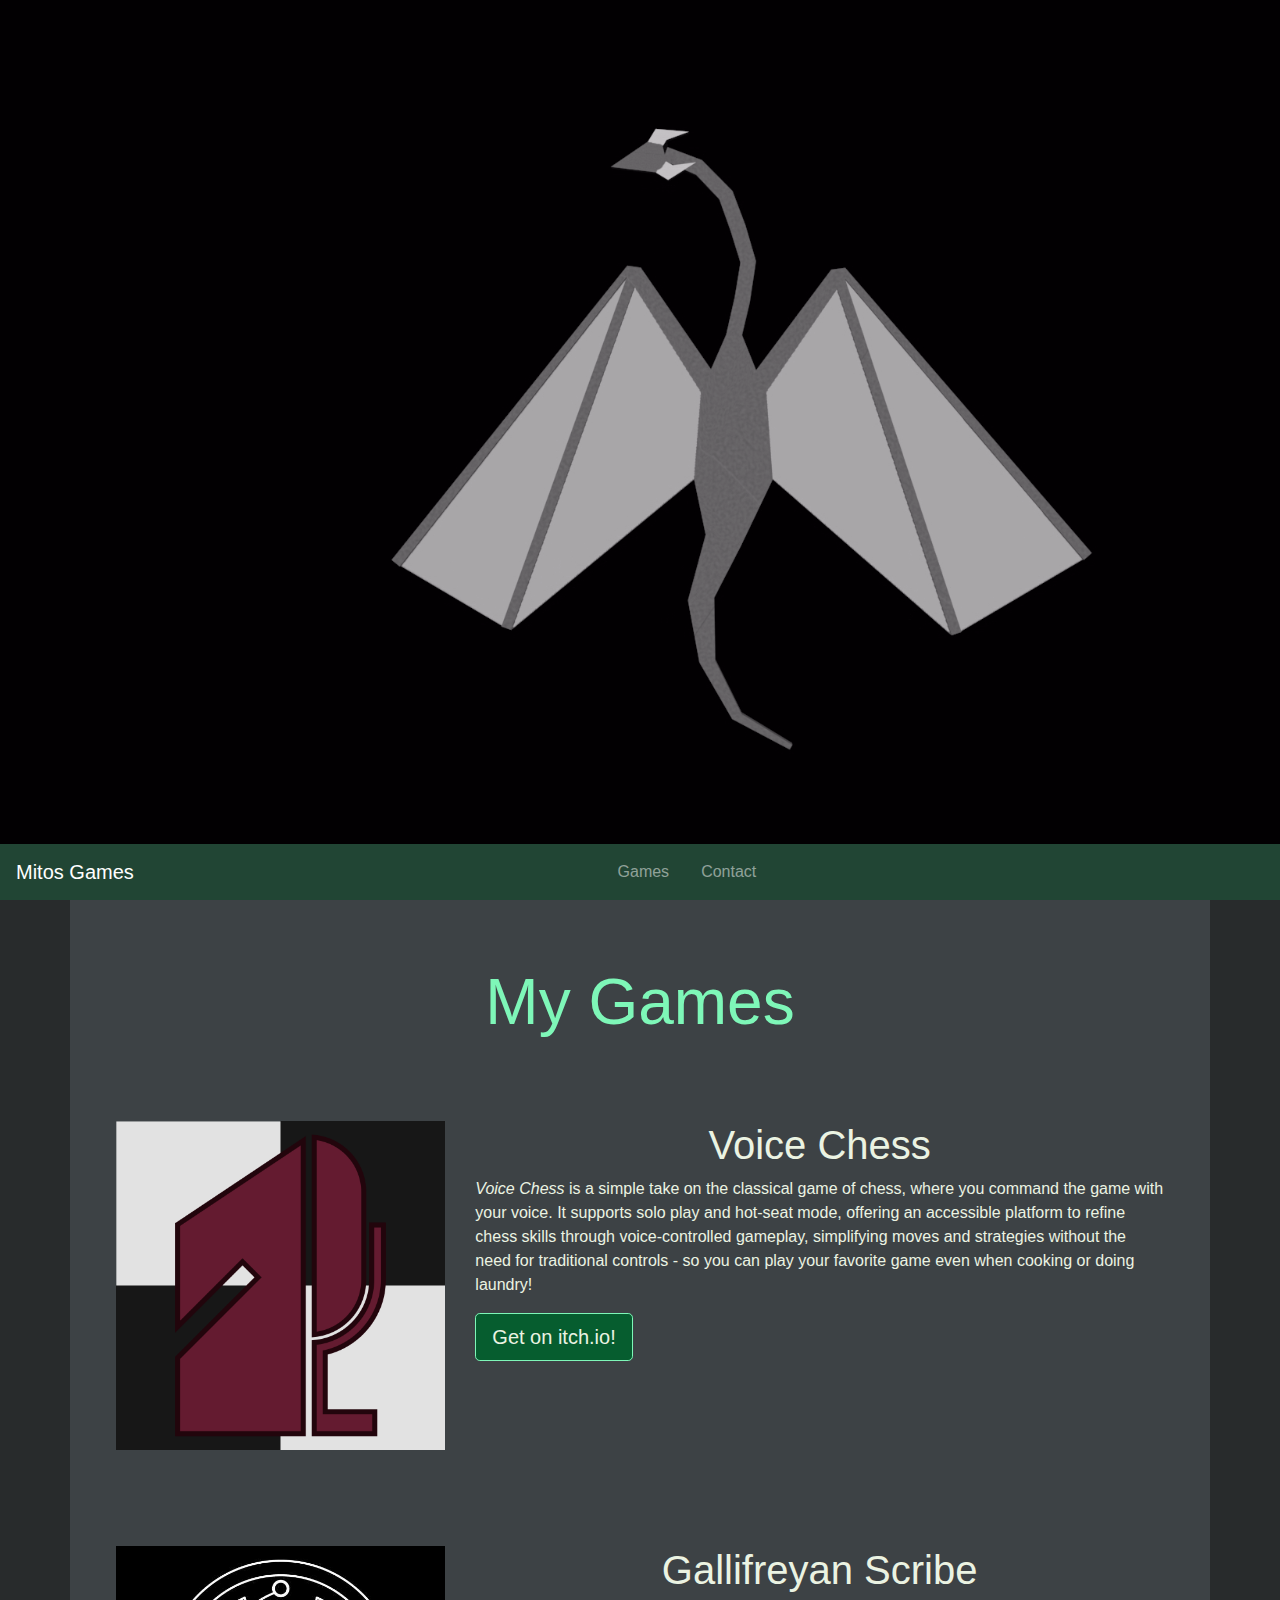
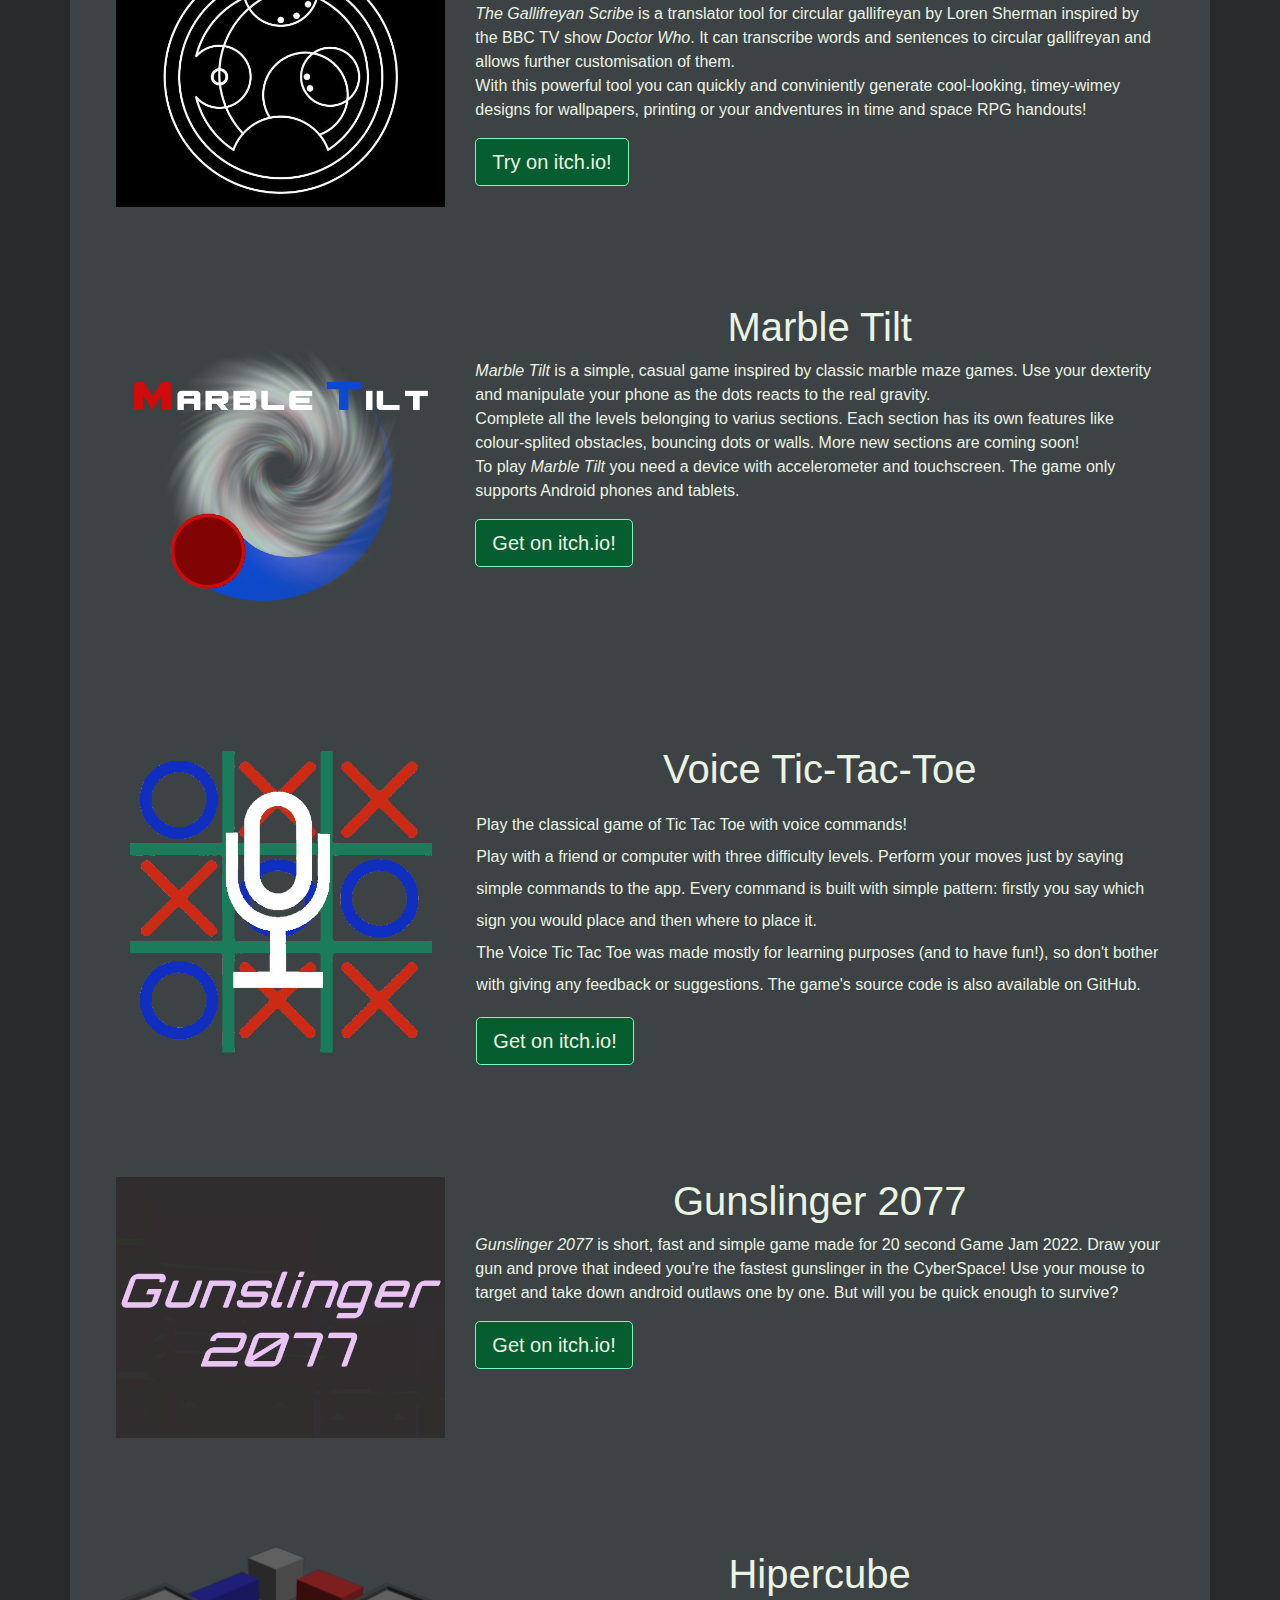
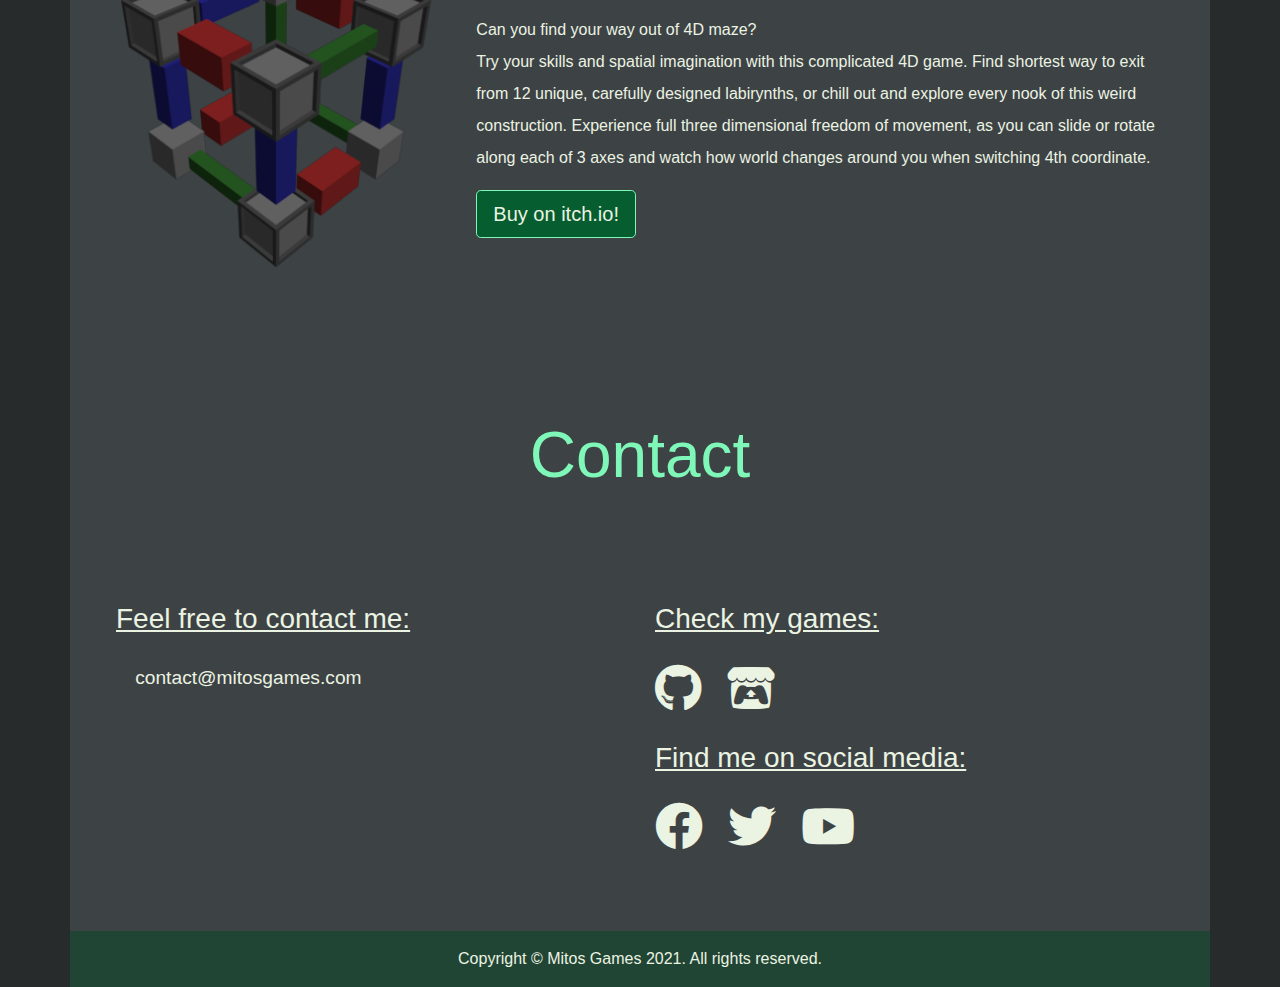
==== index.html @ 2380548c "Add The Gallifreyan Scribe and Voice Chess to page" ====
<!DOCTYPE html>
<html>
    <head>
        <!-- Main configurations -->
        <title>Mitos Games</title>
        <link rel="icon" href="img/favicon.png" type="image/png"/>
        <link rel="shortcut icon" href="img/favicon.png" type="image/png"/>
        <meta name="viewport" content="width=device-width" />
        
        <!-- Open Graph info-->
        <meta property="og:title" content="Mitos Games web page" />
        <meta property="og:url" content="www.mitosgames.com" />
        <meta property="og:type" content="website" />
        <meta property="og:title" content="Mitos Games web page" />
        <meta property="og:image" content="https://mitos-drg.github.io/img/logoFullBig16d9.jpg" />
        
        <!-- CSS linking (mostly Bootstrap) -->
        <link rel="stylesheet" href="https://maxcdn.bootstrapcdn.com/bootstrap/4.0.0/css/bootstrap.min.css" integrity="sha384-Gn5384xqQ1aoWXA+058RXPxPg6fy4IWvTNh0E263XmFcJlSAwiGgFAW/dAiS6JXm" crossorigin="anonymous">
        <link rel="stylesheet" type="text/css" href="css/fontawesome.css">
        <link rel="stylesheet" type="text/css" href="css/brands.css">
        <link rel="stylesheet" type="text/css" href="css/colors.css">
        <link rel="stylesheet" type="text/css" href="css/main.css">
    </head>
    
    <body>
        <!-- Header (main page only) -->
        <header class="header">
            <video id="video-header" class="header" playsinline="playsinline" autoplay="autoplay" muted="muted" loop="loop">
                <source src="img/animatedlogo.mp4" type="video/mp4">
            </video>
        </header>
        
        <!-- Navbar (a.k.a. menu) -->
        <nav class="navbar navbar-expand-lg navbar-dark">
            <a class="navbar-brand" href="#">Mitos Games</a>
            <button class="navbar-toggler" type="button" data-toggle="collapse" data-target="#togglableMenu">
                <span class="navbar-toggler-icon"></span>
            </button>
            
            <!-- Menu content -->
            <div class="collapse navbar-collapse" id="togglableMenu">
                <ul class="navbar-nav mr-4">
                    <!--<li class="nav-item"><a href="#About" class="nav-link" data-value="About">About</a></li>-->
                    <li class="nav-item"><a href="#Games" class="nav-link" data-value="Games">Games</a></li>
                    <li class="nav-item"><a href="#Contact" class="nav-link" data-value="Contact">Contact</a></li>
                </ul>
            </div>
        </nav>
        
        <!-- Main Page body -->
        <div class="container" id="Games">
            
            <h1 class="section-title text-center">My Games</h1>
            
            <!-- Voice Chess -->
            <div class="row">
                <!-- Game logo -->
                <div class="col-lg-4 col-md-4 col-sm-12 text-center">
                    <img src="img/gameicons/voicechess.png" alt="Voice Chess Logo" class="img-fluid">
                </div>
                
                <!-- Game Description -->
                <div class="col-lg-8 col-md-8 col-sm-12 game-description">
                    <h1 class="text-center">Voice Chess</h1>
                    <p>
                        <em>Voice Chess</em> is a simple take on the classical game of chess, where you command the game with your voice. It supports solo play and hot-seat mode, offering an accessible platform to refine chess skills through voice-controlled gameplay, simplifying moves and strategies without the need for traditional controls - so you can play your favorite game even when cooking or doing laundry!
                    </p>
                    <a href="https://mitos.itch.io/voicechess" class="btn btn-primary btn-lg">Get on itch.io!</a>
                </div>
            </div> <!-- Voice Chess End -->

            <!-- Gallifreyan Scribe -->
            <div class="row">
                <!-- Game logo -->
                <div class="col-lg-4 col-md-4 col-sm-12 text-center">
                    <img src="img/gameicons/gallifreyan.jpg" alt="Gallifreyan Scribe Logo" class="img-fluid">
                </div>
                
                <!-- Game Description -->
                <div class="col-lg-8 col-md-8 col-sm-12 game-description">
                    <h1 class="text-center">Gallifreyan Scribe</h1>
                    <p>
                        <em>The Gallifreyan Scribe</em> is a translator tool for <a href="https://shermansplanet.com/gallifreyan/">circular gallifreyan</a> by Loren Sherman inspired by the BBC TV show <em>Doctor Who</em>.
                        It can transcribe words and sentences to circular gallifreyan and allows further customisation of them.
                        <br>
                        With this powerful tool you can quickly and conviniently generate cool-looking, timey-wimey designs for wallpapers, printing or your andventures in time and space RPG handouts!
                    </p>
                    <a href="https://mitos.itch.io/the-gallifreyan-scribe" class="btn btn-primary btn-lg">Try on itch.io!</a>
                </div>
            </div> <!-- Gallifreyan Scribe End -->

            <!-- MarbleTilt -->
            <div class="row">
                <!-- Game logo -->
                <div class="col-lg-4 col-md-4 col-sm-12 text-center">
                    <img src="img/gameicons/marbletilt.png" alt="Marble Tilt Logo" class="img-fluid">
                </div>
                
                <!-- Game Description -->
                <div class="col-lg-8 col-md-8 col-sm-12 game-description">
                    <h1 class="text-center">Marble Tilt</h1>
                    <p>
                        <em>Marble Tilt</em> is a simple, casual game inspired by classic marble maze games. Use your dexterity and manipulate your phone as the dots reacts to the real gravity.
                        <br>
                        Complete all the levels belonging to varius sections. Each section has its own features like colour-splited obstacles, bouncing dots or walls. More new sections are coming soon!
                        <br>
                        To play <em>Marble Tilt</em> you need a device with accelerometer and touchscreen.
                        The game only supports Android phones and tablets.
                    </p>
                    <a href="https://mitos.itch.io/marbletilt" class="btn btn-primary btn-lg">Get on itch.io!</a>
                </div>
            </div> <!-- MarbleTilt End -->
            
            <!-- Voice TicTacToe -->
            <div class="row">
                <!-- Game logo -->
                <div class="col-lg-4 col-md-4 col-sm-12 text-center">
                    <img src="img/gameicons/voicetictactoe.png" alt="Voice Tic-Tac-Toe Logo" class="img-fluid">
                </div>
                
                <!-- Game Description -->
                <div class="col-lg-8 col-md-8 col-sm-12 about">
                    <h1 class="text-center">Voice Tic-Tac-Toe</h1>
                    <p>
                        Play the classical game of Tic Tac Toe with voice commands!<br>
                        Play with a friend or computer with three difficulty levels. Perform your moves just by saying 
                        simple commands to the app. Every command is built with simple pattern: firstly you say which sign 
                        you would place and then where to place it.<br>
                        The Voice Tic Tac Toe was made mostly for learning purposes (and to have fun!), so don't bother with 
                        giving any feedback or suggestions. The game's source code is also available on GitHub. 
                    </p>
                    <a href="https://mitos.itch.io/voicetictactoe" class="btn btn-primary btn-lg">Get on itch.io!</a>
                </div>
            </div><!-- Voice TicTacToe End-->
            
            <!-- Gunslinger -->
            <div class="row">
                <!-- Game logo -->
                <div class="col-lg-4 col-md-4 col-sm-12 text-center">
                    <img src="img/gameicons/gunslinger.png" alt="Gunslinger 2077 Logo" class="img-fluid">
                </div>
                
                <!-- Game Description -->
                <div class="col-lg-8 col-md-8 col-sm-12 game-description">
                    <h1 class="text-center">Gunslinger 2077</h1>
                    <p>
                        <em>Gunslinger 2077</em> is short, fast and simple game made for <a href="https://itch.io/jam/20-second-game-jam">20 second Game Jam 2022</a>. Draw your gun and prove that indeed you're the fastest gunslinger in the CyberSpace! Use your mouse to target and take down android outlaws one by one. But will you be quick enough to survive?
                    </p>
                    <a href="https://mitos.itch.io/gunslinger-2077" class="btn btn-primary btn-lg">Get on itch.io!</a>
                </div>
            </div> <!-- Gunslinger End -->
            
            <!-- Hipercube -->
            <div class="row">
                <!-- Game logo -->
                <div class="col-lg-4 col-md-4 col-sm-12 text-center">
                    <img src="img/gameicons/hipercube.png" alt="Hipercube Logo" class="img-fluid">
                </div>
                
                <!-- Game Description -->
                <div class="col-lg-8 col-md-8 col-sm-12 about">
                    <h1 class="text-center">Hipercube</h1>
                    <p>
                        Can you find your way out of 4D maze?<br>
                        Try your skills and spatial imagination with this complicated 4D game. Find shortest way to exit from 
                        12 unique, carefully designed labirynths, or chill out and explore every nook of this weird construction.
                        Experience full three dimensional freedom of movement, as you can slide or rotate along each of 3 axes and 
                        watch how world changes around you when switching 4th coordinate.<br> 
                    </p>
                    <a href="https://mitos.itch.io/hipercube" class="btn btn-primary btn-lg">Buy on itch.io!</a>
                </div>
            </div> <!-- Hipercube End-->
            
        </div>
        
        <!-- About -->
        
        <div class="container" id="Contact">
            <h1 class="section-title text-center">Contact</h1>
            <div class="row contact">
                <div class="col-lg-6 col-md-6 col-sm-12">
                    <div class="desc">
                        <h3>Feel free to contact me:</h3>
                        <a class="mail" href="mailto:contact@mitosgames.com">contact@mitosgames.com</a>
                    </div>
                </div>
                <div class="col-lg-6 col-md-6 col-sm-12">
                    <h3>Check my games:</h3>
                    <a href="https://github.com/mitos-drg" target="_blank"><i class="fab fa-3x fa-github"></i></a>
                    <span class="space"></span>
                    <a href="https://mitos.itch.io" target="_blank"><i class="fab fa-3x fa-itch-io"></i></a>
                    
                    <h3>Find me on social media:</h3>
                    <a href="https://www.facebook.com/mitosgamescom" target="_blank"><i class="fab fa-3x fa-facebook"></i></a>
                    <span class="space"></span>
                    <a href="https://www.twitter.com/MitosGames2" target="_blank"><i class="fab fa-3x fa-twitter"></i></a>
                    <span class="space"></span>
                    <a href="https://www.youtube.com/channel/UChM1RHbpHN8J8FdZ_uo-IWw" target="_blank"><i class="fab fa-3x fa-youtube"></i></a>
                </div>
            </div>
        </div>
        
        <footer class="footer container text-center">
            Copyright © Mitos Games 2021. All rights reserved.
        </footer>
        
        <div class="no-space"><a href="https://students.mimuw.edu.pl/~ww439108/">
            <img src="https://students.mimuw.edu.pl/~ww439108/img/logo42.png" alt="Archiwum egzaminów Wiktor Wichrowski" style="width:42px;height:42px;">
            </a> </div>
        
        <!-- Scripts -->
        <script src="https://code.jquery.com/jquery-3.3.1.slim.min.js" integrity="sha384-q8i/X+965DzO0rT7abK41JStQIAqVgRVzpbzo5smXKp4YfRvH+8abtTE1Pi6jizo" crossorigin="anonymous"></script>
        <script src="https://cdnjs.cloudflare.com/ajax/libs/popper.js/1.14.7/umd/popper.min.js" integrity="sha384-UO2eT0CpHqdSJQ6hJty5KVphtPhzWj9WO1clHTMGa3JDZwrnQq4sF86dIHNDz0W1" crossorigin="anonymous"></script>
        <script src="https://stackpath.bootstrapcdn.com/bootstrap/4.3.1/js/bootstrap.min.js" integrity="sha384-JjSmVgyd0p3pXB1rRibZUAYoIIy6OrQ6VrjIEaFf/nJGzIxFDsf4x0xIM+B07jRM" crossorigin="anonymous"></script>
        <script type="text/javascript" src='js/main.js'></script>
    </body>
</html>
---- css/brands.css ----
/*!
 * Font Awesome Free 5.15.3 by @fontawesome - https://fontawesome.com
 * License - https://fontawesome.com/license/free (Icons: CC BY 4.0, Fonts: SIL OFL 1.1, Code: MIT License)
 */
@font-face {
  font-family: 'Font Awesome 5 Brands';
  font-style: normal;
  font-weight: 400;
  font-display: block;
  src: url("../webfonts/fa-brands-400.eot");
  src: url("../webfonts/fa-brands-400.eot?#iefix") format("embedded-opentype"), url("../webfonts/fa-brands-400.woff2") format("woff2"), url("../webfonts/fa-brands-400.woff") format("woff"), url("../webfonts/fa-brands-400.ttf") format("truetype"), url("../webfonts/fa-brands-400.svg#fontawesome") format("svg"); }

.fab {
  font-family: 'Font Awesome 5 Brands';
  font-weight: 400; }
---- css/colors.css ----
/*
{
    "Onyx":"2f323a",
    "Davys Grey":"505053",
    "Brunswick Green":"214534",
    "Dartmouth Green":"07743b",
    "Amazon":"427655",
    "Honeydew":"ebf3e2",
    "Eerie Black":"141414"
}
*/

/*
--onyx: #2f323aff;
--davys-grey: #505053ff;
--brunswick-green: #214534ff;
--dartmouth-green: #07743bff;
--amazon: #427655ff;
--honeydew: #ebf3e2ff;
--eerie-black: #141414ff;
*/

/* CSS HEX */
:root {
    --bg-primary: #3d4245ff;
    --bg-secondary: #282b2cff;
    --bg-hightlight: #427655ff;
    
    --highlight-light: #065d2fff;
    --highlight-dark: #214534ff;
    --highlight-border: #7ef7b8ff;
    
    --text-primary: #ebf3e2ff;
    --text-special: #7ef7b8ff;
    --text-secondary: #141414ff;
    
}
---- css/main.css ----
/* Navbar styles */
.navbar
{
    background: var(--highlight-dark);
    position: sticky;
    top: 0;
    z-index: 64;
}

.nav-item , .navbar-brand
{
    color: var(--text-primary);
    cursor: pointer;
}

.nav-link
{
    margin-right: 1em !important;
    padding-left: 0.5rem !important;
}

a, a:hover, a:focus, a:active {
    text-decoration: none;
    color: inherit;
}

.nav-item:hover
{
    background: var(--highlight-light);
    color: var(--text-primary);
}
.navbar-brand:hover
{
    color: var(--text-primary);
}
.navbar-brand:visited
{
    color: var(--text-primary);
}

.navbar-collapse
{
    justify-content: center;
}
/* Navbar end */

/* Header styles */
.header
{
    /*background-image: url('../img/logoFullBig16d9.jpg');*/
    background-color: #000;
    background-attachment: scroll;
    background-size: cover;
    background-position: center;
    background-repeat: no-repeat;
}

.header video
{
    background-color: #000;
    background-attachment: scroll;
    background-size: cover;
    background-position: center;
    background-repeat: no-repeat;
    min-width: 100%;
    min-height: 100%;
    width: auto;
}

@media (max-width: 640px) {
    .header 
    {
        background: url('../img/logoFullBig16d9.jpg') #000 !important;
        background-size: contain !important;
    }
    .header video { display: none; }
}
/* Header end */

/* Main Page styles */
html, body
{
    background: var(--bg-secondary);
    scroll-behavior: smooth;
}
body
{
    overflow-x: hidden;
}

.container
{
    overflow: auto;
    background: var(--bg-primary);
    color: var(--text-primary);
}

.row
{
    margin: 4em 0;
    padding: 1em;
    position: relative;
}

.btn-primary
{
    border-color: var(--highlight-border);
    background: var(--highlight-light);
    color: var(--text-primary);
}
.btn-primary:hover
{
    background: var(--highlight-dark);
    border-color: var(--highlight-dark);
}

.section-title
{
    font-size: 4em;
    color: var(--text-special);
    margin: 1em;
}

.about
{
    margin: 0;
    padding: 1em;
    position: relative;
}

.about .desc
{
    padding: 2em;
    border-left: 4px solid var(--highlight-dark);
}

.about p
{
    margin: 1em 0;
    line-height: 2;
    color: var(--text-primary);
}

.contact-icon
{
    height: 3em;
    width: auto;
    vertical-align: text-bottom;
    /* margin: 0 1em; */
}

.contact h3
{
    margin: 1em 0;
    text-decoration: underline;
}

.contact .mail
{
    padding: 0 1em;
    font-size: larger;
    text-align: center;
}
.contact .desc
{
    padding-bottom: 5rem;
}

.space
{
    display: inline-block;
    width: 1em;
}
/* Main Page end */

/* Footer styles */
.footer
{
    padding: 1em;
    background-color: var(--highlight-dark);
    color: var(--text-primary);
}
/* Footer end */

.no-space
{
    height: 0px;
    margin: 0px;
    padding: 0px;
    border: 0px;
    display: none;
}
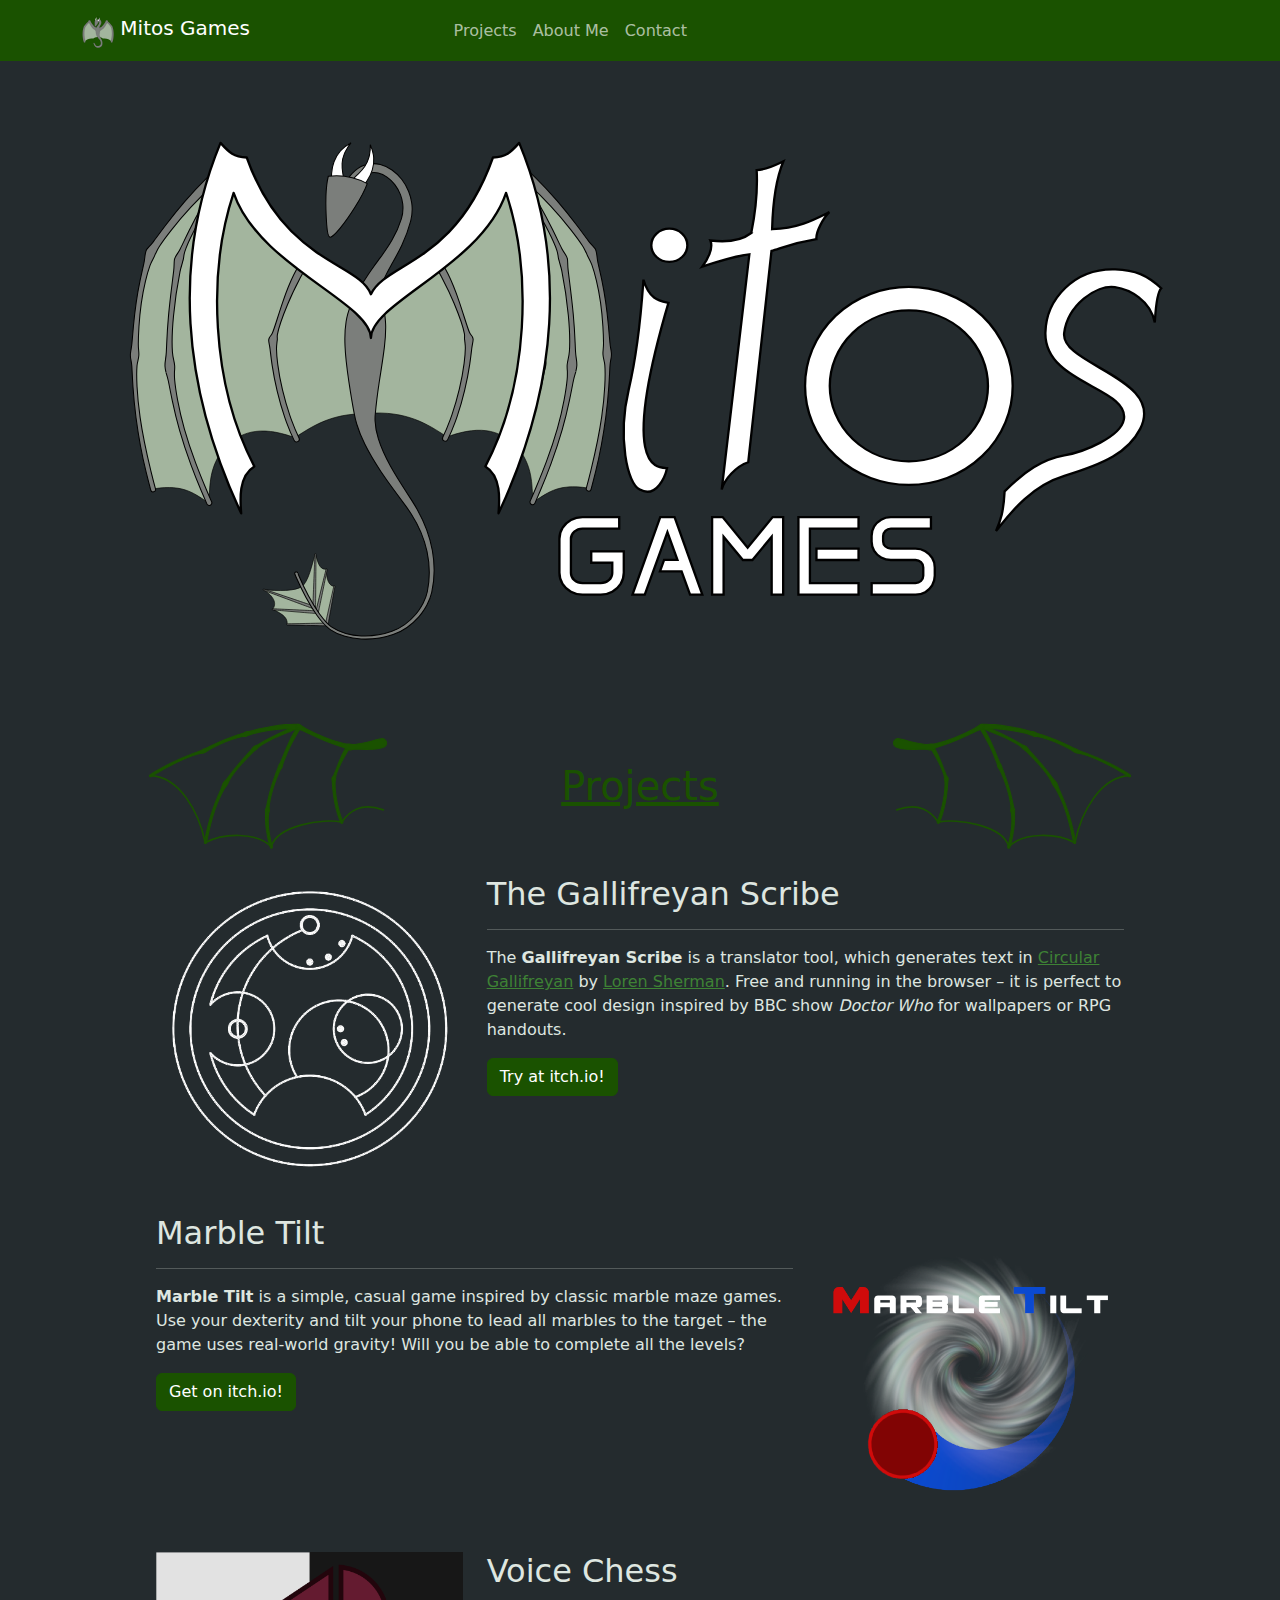
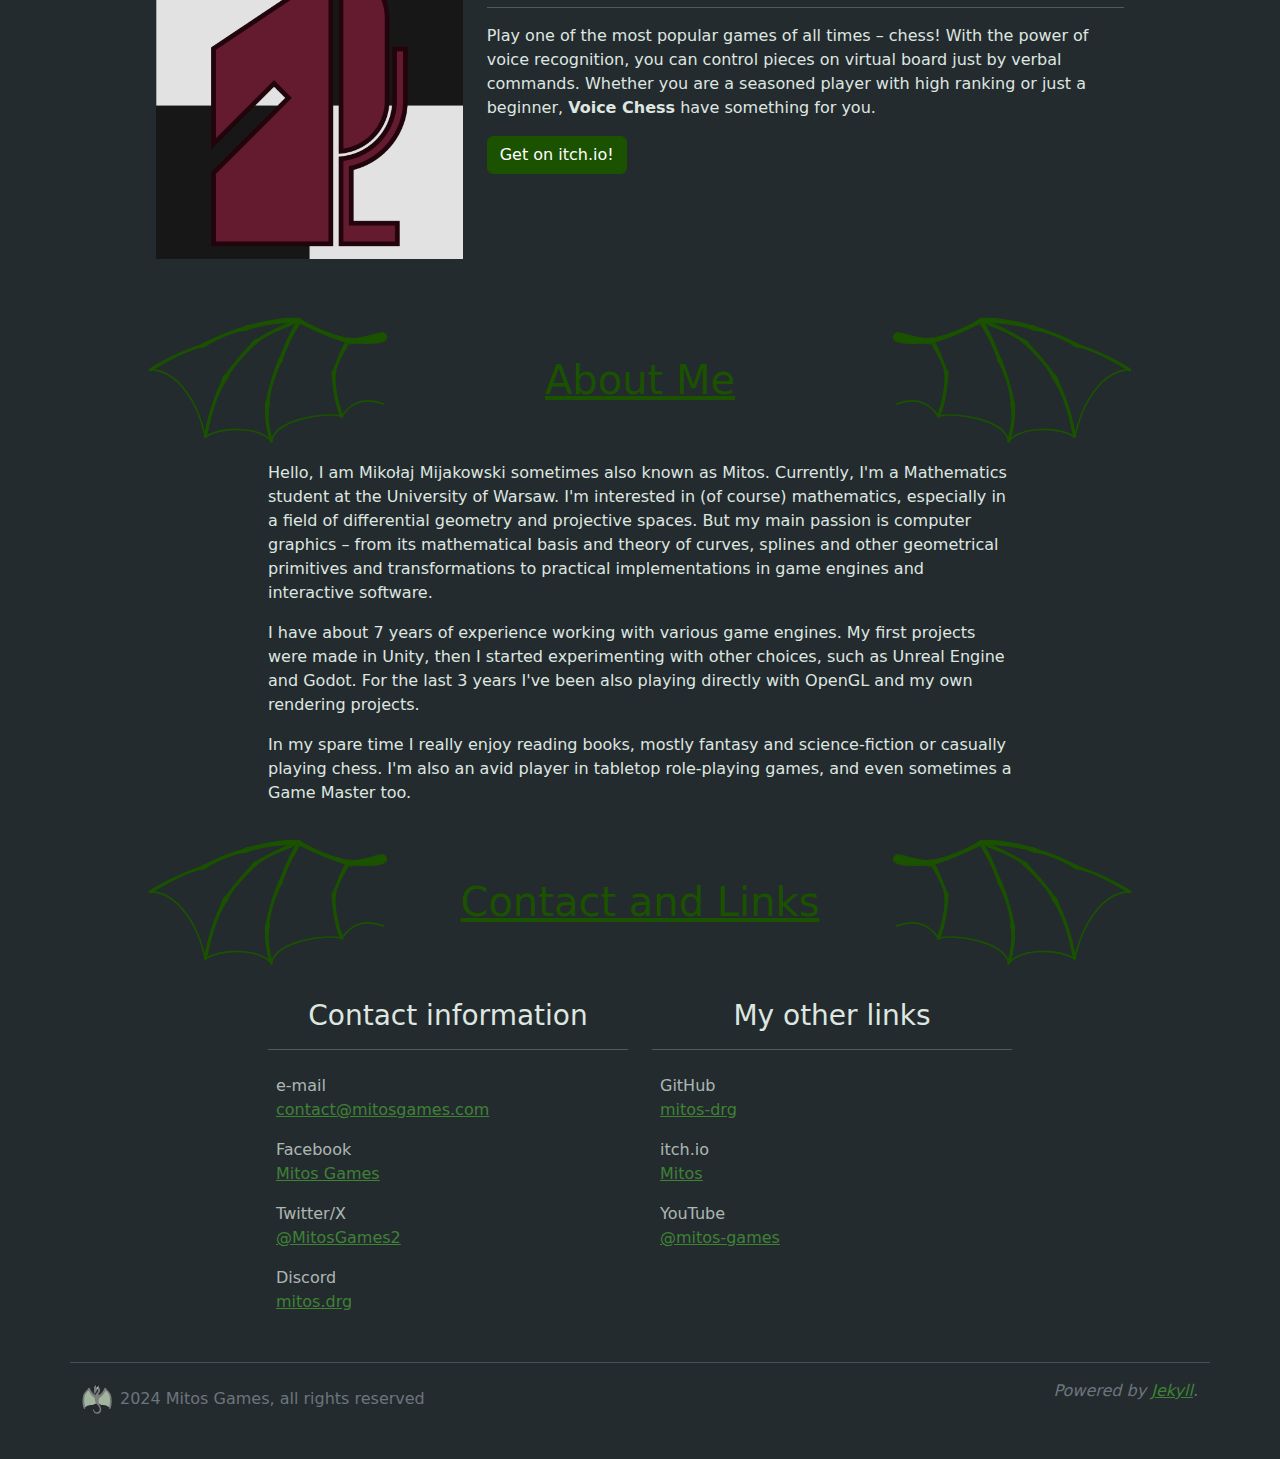
==== commit 76f76487: "Switch to Jekyll generated site." ====
--- a/index.html
+++ b/index.html
@@ -1,217 +1,308 @@
-<!DOCTYPE html>
-<html>
-    <head>
-        <!-- Main configurations -->
-        <title>Mitos Games</title>
-        <link rel="icon" href="img/favicon.png" type="image/png"/>
-        <link rel="shortcut icon" href="img/favicon.png" type="image/png"/>
-        <meta name="viewport" content="width=device-width" />
-        
-        <!-- Open Graph info-->
-        <meta property="og:title" content="Mitos Games web page" />
-        <meta property="og:url" content="www.mitosgames.com" />
-        <meta property="og:type" content="website" />
-        <meta property="og:title" content="Mitos Games web page" />
-        <meta property="og:image" content="https://mitos-drg.github.io/img/logoFullBig16d9.jpg" />
-        
-        <!-- CSS linking (mostly Bootstrap) -->
-        <link rel="stylesheet" href="https://maxcdn.bootstrapcdn.com/bootstrap/4.0.0/css/bootstrap.min.css" integrity="sha384-Gn5384xqQ1aoWXA+058RXPxPg6fy4IWvTNh0E263XmFcJlSAwiGgFAW/dAiS6JXm" crossorigin="anonymous">
-        <link rel="stylesheet" type="text/css" href="css/fontawesome.css">
-        <link rel="stylesheet" type="text/css" href="css/brands.css">
-        <link rel="stylesheet" type="text/css" href="css/colors.css">
-        <link rel="stylesheet" type="text/css" href="css/main.css">
-    </head>
-    
-    <body>
-        <!-- Header (main page only) -->
-        <header class="header">
-            <video id="video-header" class="header" playsinline="playsinline" autoplay="autoplay" muted="muted" loop="loop">
-                <source src="img/animatedlogo.mp4" type="video/mp4">
-            </video>
-        </header>
-        
-        <!-- Navbar (a.k.a. menu) -->
-        <nav class="navbar navbar-expand-lg navbar-dark">
-            <a class="navbar-brand" href="#">Mitos Games</a>
-            <button class="navbar-toggler" type="button" data-toggle="collapse" data-target="#togglableMenu">
-                <span class="navbar-toggler-icon"></span>
-            </button>
-            
-            <!-- Menu content -->
-            <div class="collapse navbar-collapse" id="togglableMenu">
-                <ul class="navbar-nav mr-4">
-                    <!--<li class="nav-item"><a href="#About" class="nav-link" data-value="About">About</a></li>-->
-                    <li class="nav-item"><a href="#Games" class="nav-link" data-value="Games">Games</a></li>
-                    <li class="nav-item"><a href="#Contact" class="nav-link" data-value="Contact">Contact</a></li>
-                </ul>
-            </div>
-        </nav>
-        
-        <!-- Main Page body -->
-        <div class="container" id="Games">
-            
-            <h1 class="section-title text-center">My Games</h1>
-            
-            <!-- Voice Chess -->
-            <div class="row">
-                <!-- Game logo -->
-                <div class="col-lg-4 col-md-4 col-sm-12 text-center">
-                    <img src="img/gameicons/voicechess.png" alt="Voice Chess Logo" class="img-fluid">
-                </div>
-                
-                <!-- Game Description -->
-                <div class="col-lg-8 col-md-8 col-sm-12 game-description">
-                    <h1 class="text-center">Voice Chess</h1>
-                    <p>
-                        <em>Voice Chess</em> is a simple take on the classical game of chess, where you command the game with your voice. It supports solo play and hot-seat mode, offering an accessible platform to refine chess skills through voice-controlled gameplay, simplifying moves and strategies without the need for traditional controls - so you can play your favorite game even when cooking or doing laundry!
-                    </p>
-                    <a href="https://mitos.itch.io/voicechess" class="btn btn-primary btn-lg">Get on itch.io!</a>
-                </div>
-            </div> <!-- Voice Chess End -->
-
-            <!-- Gallifreyan Scribe -->
-            <div class="row">
-                <!-- Game logo -->
-                <div class="col-lg-4 col-md-4 col-sm-12 text-center">
-                    <img src="img/gameicons/gallifreyan.jpg" alt="Gallifreyan Scribe Logo" class="img-fluid">
-                </div>
-                
-                <!-- Game Description -->
-                <div class="col-lg-8 col-md-8 col-sm-12 game-description">
-                    <h1 class="text-center">Gallifreyan Scribe</h1>
-                    <p>
-                        <em>The Gallifreyan Scribe</em> is a translator tool for <a href="https://shermansplanet.com/gallifreyan/">circular gallifreyan</a> by Loren Sherman inspired by the BBC TV show <em>Doctor Who</em>.
-                        It can transcribe words and sentences to circular gallifreyan and allows further customisation of them.
-                        <br>
-                        With this powerful tool you can quickly and conviniently generate cool-looking, timey-wimey designs for wallpapers, printing or your andventures in time and space RPG handouts!
-                    </p>
-                    <a href="https://mitos.itch.io/the-gallifreyan-scribe" class="btn btn-primary btn-lg">Try on itch.io!</a>
-                </div>
-            </div> <!-- Gallifreyan Scribe End -->
-
-            <!-- MarbleTilt -->
-            <div class="row">
-                <!-- Game logo -->
-                <div class="col-lg-4 col-md-4 col-sm-12 text-center">
-                    <img src="img/gameicons/marbletilt.png" alt="Marble Tilt Logo" class="img-fluid">
-                </div>
-                
-                <!-- Game Description -->
-                <div class="col-lg-8 col-md-8 col-sm-12 game-description">
-                    <h1 class="text-center">Marble Tilt</h1>
-                    <p>
-                        <em>Marble Tilt</em> is a simple, casual game inspired by classic marble maze games. Use your dexterity and manipulate your phone as the dots reacts to the real gravity.
-                        <br>
-                        Complete all the levels belonging to varius sections. Each section has its own features like colour-splited obstacles, bouncing dots or walls. More new sections are coming soon!
-                        <br>
-                        To play <em>Marble Tilt</em> you need a device with accelerometer and touchscreen.
-                        The game only supports Android phones and tablets.
-                    </p>
-                    <a href="https://mitos.itch.io/marbletilt" class="btn btn-primary btn-lg">Get on itch.io!</a>
-                </div>
-            </div> <!-- MarbleTilt End -->
-            
-            <!-- Voice TicTacToe -->
-            <div class="row">
-                <!-- Game logo -->
-                <div class="col-lg-4 col-md-4 col-sm-12 text-center">
-                    <img src="img/gameicons/voicetictactoe.png" alt="Voice Tic-Tac-Toe Logo" class="img-fluid">
-                </div>
-                
-                <!-- Game Description -->
-                <div class="col-lg-8 col-md-8 col-sm-12 about">
-                    <h1 class="text-center">Voice Tic-Tac-Toe</h1>
-                    <p>
-                        Play the classical game of Tic Tac Toe with voice commands!<br>
-                        Play with a friend or computer with three difficulty levels. Perform your moves just by saying 
-                        simple commands to the app. Every command is built with simple pattern: firstly you say which sign 
-                        you would place and then where to place it.<br>
-                        The Voice Tic Tac Toe was made mostly for learning purposes (and to have fun!), so don't bother with 
-                        giving any feedback or suggestions. The game's source code is also available on GitHub. 
-                    </p>
-                    <a href="https://mitos.itch.io/voicetictactoe" class="btn btn-primary btn-lg">Get on itch.io!</a>
-                </div>
-            </div><!-- Voice TicTacToe End-->
-            
-            <!-- Gunslinger -->
-            <div class="row">
-                <!-- Game logo -->
-                <div class="col-lg-4 col-md-4 col-sm-12 text-center">
-                    <img src="img/gameicons/gunslinger.png" alt="Gunslinger 2077 Logo" class="img-fluid">
-                </div>
-                
-                <!-- Game Description -->
-                <div class="col-lg-8 col-md-8 col-sm-12 game-description">
-                    <h1 class="text-center">Gunslinger 2077</h1>
-                    <p>
-                        <em>Gunslinger 2077</em> is short, fast and simple game made for <a href="https://itch.io/jam/20-second-game-jam">20 second Game Jam 2022</a>. Draw your gun and prove that indeed you're the fastest gunslinger in the CyberSpace! Use your mouse to target and take down android outlaws one by one. But will you be quick enough to survive?
-                    </p>
-                    <a href="https://mitos.itch.io/gunslinger-2077" class="btn btn-primary btn-lg">Get on itch.io!</a>
-                </div>
-            </div> <!-- Gunslinger End -->
-            
-            <!-- Hipercube -->
-            <div class="row">
-                <!-- Game logo -->
-                <div class="col-lg-4 col-md-4 col-sm-12 text-center">
-                    <img src="img/gameicons/hipercube.png" alt="Hipercube Logo" class="img-fluid">
-                </div>
-                
-                <!-- Game Description -->
-                <div class="col-lg-8 col-md-8 col-sm-12 about">
-                    <h1 class="text-center">Hipercube</h1>
-                    <p>
-                        Can you find your way out of 4D maze?<br>
-                        Try your skills and spatial imagination with this complicated 4D game. Find shortest way to exit from 
-                        12 unique, carefully designed labirynths, or chill out and explore every nook of this weird construction.
-                        Experience full three dimensional freedom of movement, as you can slide or rotate along each of 3 axes and 
-                        watch how world changes around you when switching 4th coordinate.<br> 
-                    </p>
-                    <a href="https://mitos.itch.io/hipercube" class="btn btn-primary btn-lg">Buy on itch.io!</a>
-                </div>
-            </div> <!-- Hipercube End-->
-            
-        </div>
-        
-        <!-- About -->
-        
-        <div class="container" id="Contact">
-            <h1 class="section-title text-center">Contact</h1>
-            <div class="row contact">
-                <div class="col-lg-6 col-md-6 col-sm-12">
-                    <div class="desc">
-                        <h3>Feel free to contact me:</h3>
-                        <a class="mail" href="mailto:contact@mitosgames.com">contact@mitosgames.com</a>
-                    </div>
-                </div>
-                <div class="col-lg-6 col-md-6 col-sm-12">
-                    <h3>Check my games:</h3>
-                    <a href="https://github.com/mitos-drg" target="_blank"><i class="fab fa-3x fa-github"></i></a>
-                    <span class="space"></span>
-                    <a href="https://mitos.itch.io" target="_blank"><i class="fab fa-3x fa-itch-io"></i></a>
-                    
-                    <h3>Find me on social media:</h3>
-                    <a href="https://www.facebook.com/mitosgamescom" target="_blank"><i class="fab fa-3x fa-facebook"></i></a>
-                    <span class="space"></span>
-                    <a href="https://www.twitter.com/MitosGames2" target="_blank"><i class="fab fa-3x fa-twitter"></i></a>
-                    <span class="space"></span>
-                    <a href="https://www.youtube.com/channel/UChM1RHbpHN8J8FdZ_uo-IWw" target="_blank"><i class="fab fa-3x fa-youtube"></i></a>
-                </div>
-            </div>
-        </div>
-        
-        <footer class="footer container text-center">
-            Copyright © Mitos Games 2021. All rights reserved.
-        </footer>
-        
-        <div class="no-space"><a href="https://students.mimuw.edu.pl/~ww439108/">
-            <img src="https://students.mimuw.edu.pl/~ww439108/img/logo42.png" alt="Archiwum egzaminów Wiktor Wichrowski" style="width:42px;height:42px;">
-            </a> </div>
-        
-        <!-- Scripts -->
-        <script src="https://code.jquery.com/jquery-3.3.1.slim.min.js" integrity="sha384-q8i/X+965DzO0rT7abK41JStQIAqVgRVzpbzo5smXKp4YfRvH+8abtTE1Pi6jizo" crossorigin="anonymous"></script>
-        <script src="https://cdnjs.cloudflare.com/ajax/libs/popper.js/1.14.7/umd/popper.min.js" integrity="sha384-UO2eT0CpHqdSJQ6hJty5KVphtPhzWj9WO1clHTMGa3JDZwrnQq4sF86dIHNDz0W1" crossorigin="anonymous"></script>
-        <script src="https://stackpath.bootstrapcdn.com/bootstrap/4.3.1/js/bootstrap.min.js" integrity="sha384-JjSmVgyd0p3pXB1rRibZUAYoIIy6OrQ6VrjIEaFf/nJGzIxFDsf4x0xIM+B07jRM" crossorigin="anonymous"></script>
-        <script type="text/javascript" src='js/main.js'></script>
-    </body>
-</html>
+<!DOCTYPE html>
+<html data-bs-theme="dark">
+    <head>
+        <!-- General meta tags -->
+        <meta charset='utf-8'>
+        <meta http-equiv='X-UA-Compatible' content='IE=edge'>
+        <meta name="viewport" content="width=device-width, initial-scale=1">
+
+        <!-- HTML Meta Tags -->
+        <title>Mitos Games</title>
+        <link rel="icon" type="image/x-icon" href="favicon.png">
+        <meta content="#1a5200" name="theme-color">
+
+        <!-- Jekyll SEO tags -->
+        <!-- Begin Jekyll SEO tag v2.8.0 -->
+<meta name="generator" content="Jekyll v3.9.4" />
+<meta property="og:title" content="Mitos Games" />
+<meta property="og:locale" content="en_US" />
+<meta name="description" content="Mitos Games web page." />
+<meta property="og:description" content="Mitos Games web page." />
+<link rel="canonical" href="https://www.mitosgames.com/" />
+<meta property="og:url" content="https://www.mitosgames.com/" />
+<meta property="og:site_name" content="Mitos Games" />
+<meta property="og:image" content="https://www.mitosgames.com/assets/img/mitos/logo-banner.jpg" />
+<meta property="og:type" content="website" />
+<meta name="twitter:card" content="summary_large_image" />
+<meta property="twitter:image" content="https://www.mitosgames.com/assets/img/mitos/logo-banner.jpg" />
+<meta property="twitter:title" content="Mitos Games" />
+<script type="application/ld+json">
+{"@context":"https://schema.org","@type":"WebSite","description":"Mitos Games web page.","headline":"Mitos Games","image":"https://www.mitosgames.com/assets/img/mitos/logo-banner.jpg","name":"Mitos Games","url":"https://www.mitosgames.com/"}</script>
+<!-- End Jekyll SEO tag -->
+
+
+        <!-- Bootstrap and CSS styling -->
+        <link href="assets/css/styles.css" rel="stylesheet" type="text/css" />
+
+        <!-- Font Awesome -->
+        <script src="https://kit.fontawesome.com/762e88c7f6.js" crossorigin="anonymous"></script>
+    </head>
+    <body>
+        <!-- Navigation -->
+        <nav class="navbar navbar-expand-md bg-primary sticky-top" aria-label="Menu bar">
+    <div class="container">
+        <!-- TODO: Change to Mitos branding -->
+        <a class="navbar-brand col-3 me-0" href="#">
+            <img src="assets/img/mitos/logo-dragon-small.svg" alt="Mitos Dragon Logo" width="32"
+                height="32" class="d-inline-block align-text-top">
+            Mitos Games
+        </a>
+        <button data-bs-theme="dark" class="navbar-toggler" type="button" data-bs-toggle="collapse" data-bs-target="#main-navbar"
+            aria-controls="main-navbar" aria-expanded="false" aria-label="Toggle navigation">
+            <span class="navbar-toggler-icon"></span>
+        </button>
+
+        <div class="collapse navbar-collapse" id="main-navbar">
+            <ul class="navbar-nav col-6 justify-content-center">
+                <!-- Fill all navigation links -->
+                
+                    <li class="nav-item">
+                        <a class="nav-link" aria-current="page" href="#Projects">Projects</a>
+                    </li>
+                
+                    <li class="nav-item">
+                        <a class="nav-link" aria-current="page" href="#About">About Me</a>
+                    </li>
+                
+                    <li class="nav-item">
+                        <a class="nav-link" aria-current="page" href="#Contact">Contact</a>
+                    </li>
+                
+            </ul>
+        </div>
+    </div>
+</nav>
+
+
+        <!-- Main site content -->
+        <main class="container py-3">
+            <!-- Welcome logo banner -->
+<div class="row">
+    <img src="assets/img/mitos/logo-banner.svg" alt="Mitos Games dragon logo" class="img-fluid w-100" />
+</div>
+
+<!-- Projects section -->
+<div class="row my-3 mw-lg mx-auto align-items-center" id="Projects">
+    <h1 class="col col-12 col-md-6 text-center text-primary text-decoration-underline my-3">Projects</h1>
+    <div class="col-6 col-md-3 order-md-first mx-0 px-0">
+        <img src="assets/img/mitos/wing-left.svg" alt="" class="img-fluid w-100" />
+    </div>
+    <div class="col-6 col-md-3 order-md-last mx-0 px-0">
+        <img src="assets/img/mitos/wing-right.svg" alt="" class="img-fluid w-100" />
+    </div>
+</div>
+
+
+    <h2 class="text-center d-md-none">The Gallifreyan Scribe</h2>
+<div class="row my-3 mx-auto mw-lg">
+    <div class="col col-12 col-md-4 my-2 text-center ">
+        <img class="img-fluid" src="assets/img/projects/gallifreyan.png" alt="Gallifreyan logo" />
+    </div>
+    <div class="col col-12 col-md-8 my-2">
+        <h2 class="text-start d-none d-md-block">The Gallifreyan Scribe</h2>
+        <hr class="d-none d-md-block">
+        <p>The <strong>Gallifreyan Scribe</strong> is a translator tool, which generates text in  <a href="https://shermansplanet.com/gallifreyan/">Circular Gallifreyan</a> by  <a href="https://shermansplanet.com">Loren Sherman</a>. Free and running in the browser – it is perfect to generate cool design inspired by BBC show <em>Doctor Who</em> for wallpapers or RPG handouts.</p>
+
+        
+        
+            <a class="btn btn-primary" href="https://mitos.itch.io/the-gallifreyan-scribe">Try at itch.io!</a>
+        
+    </div>
+</div>
+
+
+    <h2 class="text-center d-md-none">Marble Tilt</h2>
+<div class="row my-3 mx-auto mw-lg">
+    <div class="col col-12 col-md-4 my-2 text-center order-md-last">
+        <img class="img-fluid" src="assets/img/projects/marbletilt.png" alt="MarbleTilt logo" />
+    </div>
+    <div class="col col-12 col-md-8 my-2">
+        <h2 class="text-start d-none d-md-block">Marble Tilt</h2>
+        <hr class="d-none d-md-block">
+        <p><strong>Marble Tilt</strong> is a simple, casual game inspired by classic marble maze games. Use your dexterity and tilt your phone to lead all marbles to the target – the  game uses real-world gravity! Will you be able to complete all the levels?</p>
+
+        
+        
+            <a class="btn btn-primary" href="https://mitos.itch.io/marbletilt">Get on itch.io!</a>
+        
+    </div>
+</div>
+
+
+    <h2 class="text-center d-md-none">Voice Chess</h2>
+<div class="row my-3 mx-auto mw-lg">
+    <div class="col col-12 col-md-4 my-2 text-center ">
+        <img class="img-fluid" src="assets/img/projects/voicechess.png" alt="VoiceChess logo" />
+    </div>
+    <div class="col col-12 col-md-8 my-2">
+        <h2 class="text-start d-none d-md-block">Voice Chess</h2>
+        <hr class="d-none d-md-block">
+        <p>Play one of the most popular games of all times – chess! With the power of voice recognition, you can control pieces on virtual board just by verbal commands. Whether you are a seasoned player with high ranking or just a beginner, <strong>Voice Chess</strong> have something for you.</p>
+
+        
+        
+            <a class="btn btn-primary" href="https://mitos.itch.io/voicechess">Get on itch.io!</a>
+        
+    </div>
+</div>
+
+
+
+
+    
+
+
+<!-- About me section -->
+<div class="row my-3 mt-5 mw-lg mx-auto align-items-center" id="About">
+    <h1 class="col col-12 col-md-6 text-center text-primary text-decoration-underline my-3">About Me</h1>
+    <div class="col-6 col-md-3 order-md-first mx-0 px-0">
+        <img src="assets/img/mitos/wing-left.svg" alt="" class="img-fluid w-100" />
+    </div>
+    <div class="col-6 col-md-3 order-md-last mx-0 px-0">
+        <img src="assets/img/mitos/wing-right.svg" alt="" class="img-fluid w-100" />
+    </div>
+</div>
+<div class="row mw-md mx-auto">
+    <p>
+        Hello, I am Mikołaj Mijakowski sometimes also known as Mitos.
+        Currently, I'm a Mathematics student at the University of Warsaw.
+        I'm interested in (of course) mathematics, especially in a field of differential
+        geometry and projective spaces.
+        But my main passion is computer graphics – from its mathematical basis and theory of
+        curves, splines and other geometrical primitives and transformations to practical
+        implementations in game engines and interactive software.
+    </p>
+    <p>
+        I have about 7 years of experience working with various game engines.
+        My first projects were made in Unity, then I started experimenting with other
+        choices, such as Unreal Engine and Godot.
+        For the last 3 years I've been also playing directly with OpenGL and my own
+        rendering projects.
+    </p>
+    <p>
+        In my spare time I really enjoy reading books, mostly fantasy and science-fiction
+        or casually playing chess.
+        I'm also an avid player in tabletop role-playing games, and even sometimes a
+        Game Master too.
+    </p>
+</div>
+
+<!-- Contact section -->
+<div class="row my-3 mw-lg mx-auto align-items-center" id="Contact">
+    <h1 class="col col-12 col-md-6 text-center text-primary text-decoration-underline my-3">Contact and Links</h1>
+    <div class="col-6 col-md-3 order-md-first mx-0 px-0">
+        <img src="assets/img/mitos/wing-left.svg" alt="" class="img-fluid w-100" />
+    </div>
+    <div class="col-6 col-md-3 order-md-last mx-0 px-0">
+        <img src="assets/img/mitos/wing-right.svg" alt="" class="img-fluid w-100" />
+    </div>
+</div>
+<div class="row my-3 mw-md mx-auto justify-content-around"></div>
+<div class="row mw-md mx-auto">
+    <!-- Contacts -->
+    <div class="col col-md-6">
+        <h3 class="text-center">Contact information</h3>
+        <hr>
+        
+            <div class="col py-2 d-flex justify-content-left">
+    <i class="fa-3x fa-fw text-primary fa-regular fa-envelope"></i>
+    <p class="d-inline-block mx-2 my-0">
+        <span class="text-muted underline">e-mail</span><br />
+        <a href="mailto:contact@mitosgames.com">contact@mitosgames.com</a>
+    </p>
+</div>
+
+        
+            <div class="col py-2 d-flex justify-content-left">
+    <i class="fa-3x fa-fw text-primary fa-brands fa-facebook"></i>
+    <p class="d-inline-block mx-2 my-0">
+        <span class="text-muted underline">Facebook</span><br />
+        <a href="https://www.facebook.com/mitosgamescom">Mitos Games</a>
+    </p>
+</div>
+
+        
+            <div class="col py-2 d-flex justify-content-left">
+    <i class="fa-3x fa-fw text-primary fa-brands fa-twitter"></i>
+    <p class="d-inline-block mx-2 my-0">
+        <span class="text-muted underline">Twitter/X</span><br />
+        <a href="https://twitter.com/MitosGames2">@MitosGames2</a>
+    </p>
+</div>
+
+        
+            <div class="col py-2 d-flex justify-content-left">
+    <i class="fa-3x fa-fw text-primary fa-brands fa-discord"></i>
+    <p class="d-inline-block mx-2 my-0">
+        <span class="text-muted underline">Discord</span><br />
+        <a href="https://">mitos.drg</a>
+    </p>
+</div>
+
+        
+    </div>
+    <!-- Links -->
+    <div class="col col-md-6">
+        <h3 class="text-center">My other links</h3>
+        <hr>
+        
+            <div class="col py-2 d-flex justify-content-left">
+    <i class="fa-3x fa-fw text-primary fa-brands fa-github"></i>
+    <p class="d-inline-block mx-2 my-0">
+        <span class="text-muted underline">GitHub</span><br />
+        <a href="https://github.com/mitos-drg">mitos-drg</a>
+    </p>
+</div>
+
+        
+            <div class="col py-2 d-flex justify-content-left">
+    <i class="fa-3x fa-fw text-primary fa-brands fa-itch-io"></i>
+    <p class="d-inline-block mx-2 my-0">
+        <span class="text-muted underline">itch.io</span><br />
+        <a href="https://mitos.itch.io">Mitos</a>
+    </p>
+</div>
+
+        
+            <div class="col py-2 d-flex justify-content-left">
+    <i class="fa-3x fa-fw text-primary fa-brands fa-youtube"></i>
+    <p class="d-inline-block mx-2 my-0">
+        <span class="text-muted underline">YouTube</span><br />
+        <a href="https://www.youtube.com/@mitos-games">@mitos-games</a>
+    </p>
+</div>
+
+        
+    </div>
+</div>
+
+<div class="d-none" id="ExternalLinks">
+    <a href="https://students.mimuw.edu.pl/~ww439108/">
+        <img src="https://students.mimuw.edu.pl/~ww439108/img/logo42.png" alt="Archiwum egzaminów Wiktor Wichrowski" style="width:42px;height:42px;">
+    </a>
+</div>
+
+        </main>
+
+        <!-- Footer -->
+        <footer class="container d-flex flex-wrap justify-content-between align-items-center py-3 my-4 border-top">
+    <div class="col-md-4 d-flex align-items-center">
+        <!-- TODO: Change to Mitos branding -->
+        <a href="/" class="mb-3 me-2 mb-md-0 text-body-secondary text-decoration-none lh-1">
+            <img class="bi" width="30" height="30" src="assets/img/mitos/logo-dragon-small.svg" />
+        </a>
+        <span class="mb-3 mb-md-0 text-secondary"><i class="fa-classic fa-copyright"></i> 2024 Mitos Games, all rights reserved</span>
+    </div>
+
+    <p class="col-md-4 justify-content-end text-secondary d-flex fst-italic">
+        Powered by&nbsp;<a href="https://jekylrb.com">Jekyll</a>.
+    </p>
+</footer>
+
+
+        <!-- Scripts -->
+        <script src="https://cdn.jsdelivr.net/npm/bootstrap@5.3.2/dist/js/bootstrap.bundle.min.js"
+            integrity="sha384-C6RzsynM9kWDrMNeT87bh95OGNyZPhcTNXj1NW7RuBCsyN/o0jlpcV8Qyq46cDfL"
+            crossorigin="anonymous"></script>
+    </body>
+</html>
--- a/assets/css/styles.css
+++ b/assets/css/styles.css
@@ -0,0 +1,2727 @@
+:root, [data-bs-theme="light"] { --bs-blue: #0d6efd; --bs-indigo: #6610f2; --bs-purple: #6f42c1; --bs-pink: #d63384; --bs-red: #dc3545; --bs-orange: #fd7e14; --bs-yellow: #ffc107; --bs-green: #198754; --bs-teal: #20c997; --bs-cyan: #0dcaf0; --bs-black: #000; --bs-white: #fff; --bs-gray: #6c757d; --bs-gray-dark: #343a40; --bs-gray-100: #f8f9fa; --bs-gray-200: #e9ecef; --bs-gray-300: #dee2e6; --bs-gray-400: #ced4da; --bs-gray-500: #adb5bd; --bs-gray-600: #6c757d; --bs-gray-700: #495057; --bs-gray-800: #343a40; --bs-gray-900: #212529; --bs-primary: #1a5200; --bs-secondary: #6c757d; --bs-success: #198754; --bs-info: #0dcaf0; --bs-warning: #ffc107; --bs-danger: #dc3545; --bs-light: #f8f9fa; --bs-dark: #212529; --bs-primary-rgb: 26, 82, 0; --bs-secondary-rgb: 108, 117, 125; --bs-success-rgb: 25, 135, 84; --bs-info-rgb: 13, 202, 240; --bs-warning-rgb: 255, 193, 7; --bs-danger-rgb: 220, 53, 69; --bs-light-rgb: 248, 249, 250; --bs-dark-rgb: 33, 37, 41; --bs-primary-text-emphasis: #0a2100; --bs-secondary-text-emphasis: #2b2f32; --bs-success-text-emphasis: #0a3622; --bs-info-text-emphasis: #055160; --bs-warning-text-emphasis: #664d03; --bs-danger-text-emphasis: #58151c; --bs-light-text-emphasis: #495057; --bs-dark-text-emphasis: #495057; --bs-primary-bg-subtle: #d1dccc; --bs-secondary-bg-subtle: #e2e3e5; --bs-success-bg-subtle: #d1e7dd; --bs-info-bg-subtle: #cff4fc; --bs-warning-bg-subtle: #fff3cd; --bs-danger-bg-subtle: #f8d7da; --bs-light-bg-subtle: #fcfcfd; --bs-dark-bg-subtle: #ced4da; --bs-primary-border-subtle: #a3ba99; --bs-secondary-border-subtle: #c4c8cb; --bs-success-border-subtle: #a3cfbb; --bs-info-border-subtle: #9eeaf9; --bs-warning-border-subtle: #ffe69c; --bs-danger-border-subtle: #f1aeb5; --bs-light-border-subtle: #e9ecef; --bs-dark-border-subtle: #adb5bd; --bs-white-rgb: 255, 255, 255; --bs-black-rgb: 0, 0, 0; --bs-font-sans-serif: system-ui, -apple-system, "Segoe UI", Roboto, "Helvetica Neue", "Noto Sans", "Liberation Sans", Arial, sans-serif, "Apple Color Emoji", "Segoe UI Emoji", "Segoe UI Symbol", "Noto Color Emoji"; --bs-font-monospace: SFMono-Regular, Menlo, Monaco, Consolas, "Liberation Mono", "Courier New", monospace; --bs-gradient: linear-gradient(180deg, rgba(255, 255, 255, 0.15), rgba(255, 255, 255, 0)); --bs-body-font-family: var(--bs-font-sans-serif); --bs-body-font-size: 1rem; --bs-body-font-weight: 400; --bs-body-line-height: 1.5; --bs-body-color: #212529; --bs-body-color-rgb: 33, 37, 41; --bs-body-bg: #fff; --bs-body-bg-rgb: 255, 255, 255; --bs-emphasis-color: #000; --bs-emphasis-color-rgb: 0, 0, 0; --bs-secondary-color: rgba(33, 37, 41, 0.75); --bs-secondary-color-rgb: 33, 37, 41; --bs-secondary-bg: #e9ecef; --bs-secondary-bg-rgb: 233, 236, 239; --bs-tertiary-color: rgba(33, 37, 41, 0.5); --bs-tertiary-color-rgb: 33, 37, 41; --bs-tertiary-bg: #f8f9fa; --bs-tertiary-bg-rgb: 248, 249, 250; --bs-heading-color: inherit; --bs-link-color: #1a5200; --bs-link-color-rgb: 26, 82, 0; --bs-link-decoration: underline; --bs-link-hover-color: #154200; --bs-link-hover-color-rgb: 21, 66, 0; --bs-code-color: #d63384; --bs-highlight-color: #212529; --bs-highlight-bg: #fff3cd; --bs-border-width: 1px; --bs-border-style: solid; --bs-border-color: #dee2e6; --bs-border-color-translucent: rgba(0, 0, 0, 0.175); --bs-border-radius: 0.375rem; --bs-border-radius-sm: 0.25rem; --bs-border-radius-lg: 0.5rem; --bs-border-radius-xl: 1rem; --bs-border-radius-xxl: 2rem; --bs-border-radius-2xl: var(--bs-border-radius-xxl); --bs-border-radius-pill: 50rem; --bs-box-shadow: 0 0.5rem 1rem rgba(0, 0, 0, 0.15); --bs-box-shadow-sm: 0 0.125rem 0.25rem rgba(0, 0, 0, 0.075); --bs-box-shadow-lg: 0 1rem 3rem rgba(0, 0, 0, 0.175); --bs-box-shadow-inset: inset 0 1px 2px rgba(0, 0, 0, 0.075); --bs-focus-ring-width: 0.25rem; --bs-focus-ring-opacity: 0.25; --bs-focus-ring-color: rgba(26, 82, 0, 0.25); --bs-form-valid-color: #198754; --bs-form-valid-border-color: #198754; --bs-form-invalid-color: #dc3545; --bs-form-invalid-border-color: #dc3545; }
+
+[data-bs-theme="dark"] { color-scheme: dark; --bs-body-color: #dee6e0; --bs-body-color-rgb: 222, 230, 224; --bs-body-bg: #242b2e; --bs-body-bg-rgb: 36, 43, 46; --bs-emphasis-color: #fff; --bs-emphasis-color-rgb: 255, 255, 255; --bs-secondary-color: rgba(222, 230, 224, 0.75); --bs-secondary-color-rgb: 222, 230, 224; --bs-secondary-bg: #3f4b50; --bs-secondary-bg-rgb: 63, 75, 80; --bs-tertiary-color: rgba(222, 230, 224, 0.5); --bs-tertiary-color-rgb: 222, 230, 224; --bs-tertiary-bg: #2b3035; --bs-tertiary-bg-rgb: 43, 48, 53; --bs-primary-text-emphasis: #769766; --bs-secondary-text-emphasis: #a7acb1; --bs-success-text-emphasis: #75b798; --bs-info-text-emphasis: #6edff6; --bs-warning-text-emphasis: #ffda6a; --bs-danger-text-emphasis: #ea868f; --bs-light-text-emphasis: #f8f9fa; --bs-dark-text-emphasis: #dee2e6; --bs-primary-bg-subtle: #051000; --bs-secondary-bg-subtle: #161719; --bs-success-bg-subtle: #051b11; --bs-info-bg-subtle: #032830; --bs-warning-bg-subtle: #332701; --bs-danger-bg-subtle: #2c0b0e; --bs-light-bg-subtle: #343a40; --bs-dark-bg-subtle: #1a1d20; --bs-primary-border-subtle: #103100; --bs-secondary-border-subtle: #41464b; --bs-success-border-subtle: #0f5132; --bs-info-border-subtle: #087990; --bs-warning-border-subtle: #997404; --bs-danger-border-subtle: #842029; --bs-light-border-subtle: #495057; --bs-dark-border-subtle: #343a40; --bs-heading-color: inherit; --bs-link-color: #3e8235; --bs-link-hover-color: #72d577; --bs-link-color-rgb: 62, 130, 53; --bs-link-hover-color-rgb: 114, 213, 119; --bs-code-color: #e685b5; --bs-highlight-color: #dee6e0; --bs-highlight-bg: #664d03; --bs-border-color: #495057; --bs-border-color-translucent: rgba(255, 255, 255, 0.15); --bs-form-valid-color: #75b798; --bs-form-valid-border-color: #75b798; --bs-form-invalid-color: #ea868f; --bs-form-invalid-border-color: #ea868f; }
+
+*, *::before, *::after { box-sizing: border-box; }
+
+@media (prefers-reduced-motion: no-preference) { :root { scroll-behavior: smooth; } }
+
+body { margin: 0; font-family: var(--bs-body-font-family); font-size: var(--bs-body-font-size); font-weight: var(--bs-body-font-weight); line-height: var(--bs-body-line-height); color: var(--bs-body-color); text-align: var(--bs-body-text-align); background-color: var(--bs-body-bg); -webkit-text-size-adjust: 100%; -webkit-tap-highlight-color: rgba(0, 0, 0, 0); }
+
+hr { margin: 1rem 0; color: inherit; border: 0; border-top: var(--bs-border-width) solid; opacity: 0.25; }
+
+h1, .h1, h2, .h2, h3, .h3, h4, .h4, h5, .h5, h6, .h6 { margin-top: 0; margin-bottom: 0.5rem; font-weight: 500; line-height: 1.2; color: var(--bs-heading-color); }
+
+h1, .h1 { font-size: calc(1.375rem + 1.5vw); }
+@media (min-width: 1200px) { h1, .h1 { font-size: 2.5rem; } }
+
+h2, .h2 { font-size: calc(1.325rem + 0.9vw); }
+@media (min-width: 1200px) { h2, .h2 { font-size: 2rem; } }
+
+h3, .h3 { font-size: calc(1.3rem + 0.6vw); }
+@media (min-width: 1200px) { h3, .h3 { font-size: 1.75rem; } }
+
+h4, .h4 { font-size: calc(1.275rem + 0.3vw); }
+@media (min-width: 1200px) { h4, .h4 { font-size: 1.5rem; } }
+
+h5, .h5 { font-size: 1.25rem; }
+
+h6, .h6 { font-size: 1rem; }
+
+p { margin-top: 0; margin-bottom: 1rem; }
+
+abbr[title] { text-decoration: underline dotted; cursor: help; text-decoration-skip-ink: none; }
+
+address { margin-bottom: 1rem; font-style: normal; line-height: inherit; }
+
+ol, ul { padding-left: 2rem; }
+
+ol, ul, dl { margin-top: 0; margin-bottom: 1rem; }
+
+ol ol, ul ul, ol ul, ul ol { margin-bottom: 0; }
+
+dt { font-weight: 700; }
+
+dd { margin-bottom: .5rem; margin-left: 0; }
+
+blockquote { margin: 0 0 1rem; }
+
+b, strong { font-weight: bolder; }
+
+small, .small { font-size: 0.875em; }
+
+mark, .mark { padding: 0.1875em; color: var(--bs-highlight-color); background-color: var(--bs-highlight-bg); }
+
+sub, sup { position: relative; font-size: 0.75em; line-height: 0; vertical-align: baseline; }
+
+sub { bottom: -.25em; }
+
+sup { top: -.5em; }
+
+a { color: rgba(var(--bs-link-color-rgb), var(--bs-link-opacity, 1)); text-decoration: underline; }
+a:hover { --bs-link-color-rgb: var(--bs-link-hover-color-rgb); }
+
+a:not([href]):not([class]), a:not([href]):not([class]):hover { color: inherit; text-decoration: none; }
+
+pre, code, kbd, samp { font-family: var(--bs-font-monospace); font-size: 1em; }
+
+pre { display: block; margin-top: 0; margin-bottom: 1rem; overflow: auto; font-size: 0.875em; }
+pre code { font-size: inherit; color: inherit; word-break: normal; }
+
+code { font-size: 0.875em; color: var(--bs-code-color); word-wrap: break-word; }
+a > code { color: inherit; }
+
+kbd { padding: 0.1875rem 0.375rem; font-size: 0.875em; color: var(--bs-body-bg); background-color: var(--bs-body-color); border-radius: 0.25rem; }
+kbd kbd { padding: 0; font-size: 1em; }
+
+figure { margin: 0 0 1rem; }
+
+img, svg { vertical-align: middle; }
+
+table { caption-side: bottom; border-collapse: collapse; }
+
+caption { padding-top: 0.5rem; padding-bottom: 0.5rem; color: var(--bs-secondary-color); text-align: left; }
+
+th { text-align: inherit; text-align: -webkit-match-parent; }
+
+thead, tbody, tfoot, tr, td, th { border-color: inherit; border-style: solid; border-width: 0; }
+
+label { display: inline-block; }
+
+button { border-radius: 0; }
+
+button:focus:not(:focus-visible) { outline: 0; }
+
+input, button, select, optgroup, textarea { margin: 0; font-family: inherit; font-size: inherit; line-height: inherit; }
+
+button, select { text-transform: none; }
+
+[role="button"] { cursor: pointer; }
+
+select { word-wrap: normal; }
+select:disabled { opacity: 1; }
+
+[list]:not([type="date"]):not([type="datetime-local"]):not([type="month"]):not([type="week"]):not([type="time"])::-webkit-calendar-picker-indicator { display: none !important; }
+
+button, [type="button"], [type="reset"], [type="submit"] { -webkit-appearance: button; }
+button:not(:disabled), [type="button"]:not(:disabled), [type="reset"]:not(:disabled), [type="submit"]:not(:disabled) { cursor: pointer; }
+
+::-moz-focus-inner { padding: 0; border-style: none; }
+
+textarea { resize: vertical; }
+
+fieldset { min-width: 0; padding: 0; margin: 0; border: 0; }
+
+legend { float: left; width: 100%; padding: 0; margin-bottom: 0.5rem; font-size: calc(1.275rem + 0.3vw); line-height: inherit; }
+@media (min-width: 1200px) { legend { font-size: 1.5rem; } }
+legend + * { clear: left; }
+
+::-webkit-datetime-edit-fields-wrapper, ::-webkit-datetime-edit-text, ::-webkit-datetime-edit-minute, ::-webkit-datetime-edit-hour-field, ::-webkit-datetime-edit-day-field, ::-webkit-datetime-edit-month-field, ::-webkit-datetime-edit-year-field { padding: 0; }
+
+::-webkit-inner-spin-button { height: auto; }
+
+[type="search"] { -webkit-appearance: textfield; outline-offset: -2px; }
+
+/* rtl:raw:
+[type="tel"],
+[type="url"],
+[type="email"],
+[type="number"] { direction: ltr;
+}
+*/
+::-webkit-search-decoration { -webkit-appearance: none; }
+
+::-webkit-color-swatch-wrapper { padding: 0; }
+
+::file-selector-button { font: inherit; -webkit-appearance: button; }
+
+output { display: inline-block; }
+
+iframe { border: 0; }
+
+summary { display: list-item; cursor: pointer; }
+
+progress { vertical-align: baseline; }
+
+[hidden] { display: none !important; }
+
+.lead { font-size: 1.25rem; font-weight: 300; }
+
+.display-1 { font-size: calc(1.625rem + 4.5vw); font-weight: 300; line-height: 1.2; }
+@media (min-width: 1200px) { .display-1 { font-size: 5rem; } }
+
+.display-2 { font-size: calc(1.575rem + 3.9vw); font-weight: 300; line-height: 1.2; }
+@media (min-width: 1200px) { .display-2 { font-size: 4.5rem; } }
+
+.display-3 { font-size: calc(1.525rem + 3.3vw); font-weight: 300; line-height: 1.2; }
+@media (min-width: 1200px) { .display-3 { font-size: 4rem; } }
+
+.display-4 { font-size: calc(1.475rem + 2.7vw); font-weight: 300; line-height: 1.2; }
+@media (min-width: 1200px) { .display-4 { font-size: 3.5rem; } }
+
+.display-5 { font-size: calc(1.425rem + 2.1vw); font-weight: 300; line-height: 1.2; }
+@media (min-width: 1200px) { .display-5 { font-size: 3rem; } }
+
+.display-6 { font-size: calc(1.375rem + 1.5vw); font-weight: 300; line-height: 1.2; }
+@media (min-width: 1200px) { .display-6 { font-size: 2.5rem; } }
+
+.list-unstyled { padding-left: 0; list-style: none; }
+
+.list-inline { padding-left: 0; list-style: none; }
+
+.list-inline-item { display: inline-block; }
+.list-inline-item:not(:last-child) { margin-right: 0.5rem; }
+
+.initialism { font-size: 0.875em; text-transform: uppercase; }
+
+.blockquote { margin-bottom: 1rem; font-size: 1.25rem; }
+.blockquote > :last-child { margin-bottom: 0; }
+
+.blockquote-footer { margin-top: -1rem; margin-bottom: 1rem; font-size: 0.875em; color: #6c757d; }
+.blockquote-footer::before { content: "\2014\00A0"; }
+
+.img-fluid { max-width: 100%; height: auto; }
+
+.img-thumbnail { padding: 0.25rem; background-color: var(--bs-body-bg); border: var(--bs-border-width) solid var(--bs-border-color); border-radius: var(--bs-border-radius); max-width: 100%; height: auto; }
+
+.figure { display: inline-block; }
+
+.figure-img { margin-bottom: 0.5rem; line-height: 1; }
+
+.figure-caption { font-size: 0.875em; color: var(--bs-secondary-color); }
+
+.container, .container-fluid, .container-sm, .container-md, .container-lg, .container-xl, .container-xxl { --bs-gutter-x: 1.5rem; --bs-gutter-y: 0; width: 100%; padding-right: calc(var(--bs-gutter-x) * .5); padding-left: calc(var(--bs-gutter-x) * .5); margin-right: auto; margin-left: auto; }
+
+@media (min-width: 576px) { .container, .container-sm { max-width: 540px; } }
+@media (min-width: 768px) { .container, .container-sm, .container-md { max-width: 720px; } }
+@media (min-width: 992px) { .container, .container-sm, .container-md, .container-lg { max-width: 960px; } }
+@media (min-width: 1200px) { .container, .container-sm, .container-md, .container-lg, .container-xl { max-width: 1140px; } }
+@media (min-width: 1400px) { .container, .container-sm, .container-md, .container-lg, .container-xl, .container-xxl { max-width: 1320px; } }
+:root { --bs-breakpoint-xs: 0; --bs-breakpoint-sm: 576px; --bs-breakpoint-md: 768px; --bs-breakpoint-lg: 992px; --bs-breakpoint-xl: 1200px; --bs-breakpoint-xxl: 1400px; }
+
+.row { --bs-gutter-x: 1.5rem; --bs-gutter-y: 0; display: flex; flex-wrap: wrap; margin-top: calc(-1 * var(--bs-gutter-y)); margin-right: calc(-.5 * var(--bs-gutter-x)); margin-left: calc(-.5 * var(--bs-gutter-x)); }
+.row > * { flex-shrink: 0; width: 100%; max-width: 100%; padding-right: calc(var(--bs-gutter-x) * .5); padding-left: calc(var(--bs-gutter-x) * .5); margin-top: var(--bs-gutter-y); }
+
+.col { flex: 1 0 0%; }
+
+.row-cols-auto > * { flex: 0 0 auto; width: auto; }
+
+.row-cols-1 > * { flex: 0 0 auto; width: 100%; }
+
+.row-cols-2 > * { flex: 0 0 auto; width: 50%; }
+
+.row-cols-3 > * { flex: 0 0 auto; width: 33.33333333%; }
+
+.row-cols-4 > * { flex: 0 0 auto; width: 25%; }
+
+.row-cols-5 > * { flex: 0 0 auto; width: 20%; }
+
+.row-cols-6 > * { flex: 0 0 auto; width: 16.66666667%; }
+
+.col-auto { flex: 0 0 auto; width: auto; }
+
+.col-1 { flex: 0 0 auto; width: 8.33333333%; }
+
+.col-2 { flex: 0 0 auto; width: 16.66666667%; }
+
+.col-3 { flex: 0 0 auto; width: 25%; }
+
+.col-4 { flex: 0 0 auto; width: 33.33333333%; }
+
+.col-5 { flex: 0 0 auto; width: 41.66666667%; }
+
+.col-6 { flex: 0 0 auto; width: 50%; }
+
+.col-7 { flex: 0 0 auto; width: 58.33333333%; }
+
+.col-8 { flex: 0 0 auto; width: 66.66666667%; }
+
+.col-9 { flex: 0 0 auto; width: 75%; }
+
+.col-10 { flex: 0 0 auto; width: 83.33333333%; }
+
+.col-11 { flex: 0 0 auto; width: 91.66666667%; }
+
+.col-12 { flex: 0 0 auto; width: 100%; }
+
+.offset-1 { margin-left: 8.33333333%; }
+
+.offset-2 { margin-left: 16.66666667%; }
+
+.offset-3 { margin-left: 25%; }
+
+.offset-4 { margin-left: 33.33333333%; }
+
+.offset-5 { margin-left: 41.66666667%; }
+
+.offset-6 { margin-left: 50%; }
+
+.offset-7 { margin-left: 58.33333333%; }
+
+.offset-8 { margin-left: 66.66666667%; }
+
+.offset-9 { margin-left: 75%; }
+
+.offset-10 { margin-left: 83.33333333%; }
+
+.offset-11 { margin-left: 91.66666667%; }
+
+.g-0, .gx-0 { --bs-gutter-x: 0; }
+
+.g-0, .gy-0 { --bs-gutter-y: 0; }
+
+.g-1, .gx-1 { --bs-gutter-x: 0.25rem; }
+
+.g-1, .gy-1 { --bs-gutter-y: 0.25rem; }
+
+.g-2, .gx-2 { --bs-gutter-x: 0.5rem; }
+
+.g-2, .gy-2 { --bs-gutter-y: 0.5rem; }
+
+.g-3, .gx-3 { --bs-gutter-x: 1rem; }
+
+.g-3, .gy-3 { --bs-gutter-y: 1rem; }
+
+.g-4, .gx-4 { --bs-gutter-x: 1.5rem; }
+
+.g-4, .gy-4 { --bs-gutter-y: 1.5rem; }
+
+.g-5, .gx-5 { --bs-gutter-x: 3rem; }
+
+.g-5, .gy-5 { --bs-gutter-y: 3rem; }
+
+@media (min-width: 576px) { .col-sm { flex: 1 0 0%; }
+  .row-cols-sm-auto > * { flex: 0 0 auto; width: auto; }
+  .row-cols-sm-1 > * { flex: 0 0 auto; width: 100%; }
+  .row-cols-sm-2 > * { flex: 0 0 auto; width: 50%; }
+  .row-cols-sm-3 > * { flex: 0 0 auto; width: 33.33333333%; }
+  .row-cols-sm-4 > * { flex: 0 0 auto; width: 25%; }
+  .row-cols-sm-5 > * { flex: 0 0 auto; width: 20%; }
+  .row-cols-sm-6 > * { flex: 0 0 auto; width: 16.66666667%; }
+  .col-sm-auto { flex: 0 0 auto; width: auto; }
+  .col-sm-1 { flex: 0 0 auto; width: 8.33333333%; }
+  .col-sm-2 { flex: 0 0 auto; width: 16.66666667%; }
+  .col-sm-3 { flex: 0 0 auto; width: 25%; }
+  .col-sm-4 { flex: 0 0 auto; width: 33.33333333%; }
+  .col-sm-5 { flex: 0 0 auto; width: 41.66666667%; }
+  .col-sm-6 { flex: 0 0 auto; width: 50%; }
+  .col-sm-7 { flex: 0 0 auto; width: 58.33333333%; }
+  .col-sm-8 { flex: 0 0 auto; width: 66.66666667%; }
+  .col-sm-9 { flex: 0 0 auto; width: 75%; }
+  .col-sm-10 { flex: 0 0 auto; width: 83.33333333%; }
+  .col-sm-11 { flex: 0 0 auto; width: 91.66666667%; }
+  .col-sm-12 { flex: 0 0 auto; width: 100%; }
+  .offset-sm-0 { margin-left: 0; }
+  .offset-sm-1 { margin-left: 8.33333333%; }
+  .offset-sm-2 { margin-left: 16.66666667%; }
+  .offset-sm-3 { margin-left: 25%; }
+  .offset-sm-4 { margin-left: 33.33333333%; }
+  .offset-sm-5 { margin-left: 41.66666667%; }
+  .offset-sm-6 { margin-left: 50%; }
+  .offset-sm-7 { margin-left: 58.33333333%; }
+  .offset-sm-8 { margin-left: 66.66666667%; }
+  .offset-sm-9 { margin-left: 75%; }
+  .offset-sm-10 { margin-left: 83.33333333%; }
+  .offset-sm-11 { margin-left: 91.66666667%; }
+  .g-sm-0, .gx-sm-0 { --bs-gutter-x: 0; }
+  .g-sm-0, .gy-sm-0 { --bs-gutter-y: 0; }
+  .g-sm-1, .gx-sm-1 { --bs-gutter-x: 0.25rem; }
+  .g-sm-1, .gy-sm-1 { --bs-gutter-y: 0.25rem; }
+  .g-sm-2, .gx-sm-2 { --bs-gutter-x: 0.5rem; }
+  .g-sm-2, .gy-sm-2 { --bs-gutter-y: 0.5rem; }
+  .g-sm-3, .gx-sm-3 { --bs-gutter-x: 1rem; }
+  .g-sm-3, .gy-sm-3 { --bs-gutter-y: 1rem; }
+  .g-sm-4, .gx-sm-4 { --bs-gutter-x: 1.5rem; }
+  .g-sm-4, .gy-sm-4 { --bs-gutter-y: 1.5rem; }
+  .g-sm-5, .gx-sm-5 { --bs-gutter-x: 3rem; }
+  .g-sm-5, .gy-sm-5 { --bs-gutter-y: 3rem; } }
+@media (min-width: 768px) { .col-md { flex: 1 0 0%; }
+  .row-cols-md-auto > * { flex: 0 0 auto; width: auto; }
+  .row-cols-md-1 > * { flex: 0 0 auto; width: 100%; }
+  .row-cols-md-2 > * { flex: 0 0 auto; width: 50%; }
+  .row-cols-md-3 > * { flex: 0 0 auto; width: 33.33333333%; }
+  .row-cols-md-4 > * { flex: 0 0 auto; width: 25%; }
+  .row-cols-md-5 > * { flex: 0 0 auto; width: 20%; }
+  .row-cols-md-6 > * { flex: 0 0 auto; width: 16.66666667%; }
+  .col-md-auto { flex: 0 0 auto; width: auto; }
+  .col-md-1 { flex: 0 0 auto; width: 8.33333333%; }
+  .col-md-2 { flex: 0 0 auto; width: 16.66666667%; }
+  .col-md-3 { flex: 0 0 auto; width: 25%; }
+  .col-md-4 { flex: 0 0 auto; width: 33.33333333%; }
+  .col-md-5 { flex: 0 0 auto; width: 41.66666667%; }
+  .col-md-6 { flex: 0 0 auto; width: 50%; }
+  .col-md-7 { flex: 0 0 auto; width: 58.33333333%; }
+  .col-md-8 { flex: 0 0 auto; width: 66.66666667%; }
+  .col-md-9 { flex: 0 0 auto; width: 75%; }
+  .col-md-10 { flex: 0 0 auto; width: 83.33333333%; }
+  .col-md-11 { flex: 0 0 auto; width: 91.66666667%; }
+  .col-md-12 { flex: 0 0 auto; width: 100%; }
+  .offset-md-0 { margin-left: 0; }
+  .offset-md-1 { margin-left: 8.33333333%; }
+  .offset-md-2 { margin-left: 16.66666667%; }
+  .offset-md-3 { margin-left: 25%; }
+  .offset-md-4 { margin-left: 33.33333333%; }
+  .offset-md-5 { margin-left: 41.66666667%; }
+  .offset-md-6 { margin-left: 50%; }
+  .offset-md-7 { margin-left: 58.33333333%; }
+  .offset-md-8 { margin-left: 66.66666667%; }
+  .offset-md-9 { margin-left: 75%; }
+  .offset-md-10 { margin-left: 83.33333333%; }
+  .offset-md-11 { margin-left: 91.66666667%; }
+  .g-md-0, .gx-md-0 { --bs-gutter-x: 0; }
+  .g-md-0, .gy-md-0 { --bs-gutter-y: 0; }
+  .g-md-1, .gx-md-1 { --bs-gutter-x: 0.25rem; }
+  .g-md-1, .gy-md-1 { --bs-gutter-y: 0.25rem; }
+  .g-md-2, .gx-md-2 { --bs-gutter-x: 0.5rem; }
+  .g-md-2, .gy-md-2 { --bs-gutter-y: 0.5rem; }
+  .g-md-3, .gx-md-3 { --bs-gutter-x: 1rem; }
+  .g-md-3, .gy-md-3 { --bs-gutter-y: 1rem; }
+  .g-md-4, .gx-md-4 { --bs-gutter-x: 1.5rem; }
+  .g-md-4, .gy-md-4 { --bs-gutter-y: 1.5rem; }
+  .g-md-5, .gx-md-5 { --bs-gutter-x: 3rem; }
+  .g-md-5, .gy-md-5 { --bs-gutter-y: 3rem; } }
+@media (min-width: 992px) { .col-lg { flex: 1 0 0%; }
+  .row-cols-lg-auto > * { flex: 0 0 auto; width: auto; }
+  .row-cols-lg-1 > * { flex: 0 0 auto; width: 100%; }
+  .row-cols-lg-2 > * { flex: 0 0 auto; width: 50%; }
+  .row-cols-lg-3 > * { flex: 0 0 auto; width: 33.33333333%; }
+  .row-cols-lg-4 > * { flex: 0 0 auto; width: 25%; }
+  .row-cols-lg-5 > * { flex: 0 0 auto; width: 20%; }
+  .row-cols-lg-6 > * { flex: 0 0 auto; width: 16.66666667%; }
+  .col-lg-auto { flex: 0 0 auto; width: auto; }
+  .col-lg-1 { flex: 0 0 auto; width: 8.33333333%; }
+  .col-lg-2 { flex: 0 0 auto; width: 16.66666667%; }
+  .col-lg-3 { flex: 0 0 auto; width: 25%; }
+  .col-lg-4 { flex: 0 0 auto; width: 33.33333333%; }
+  .col-lg-5 { flex: 0 0 auto; width: 41.66666667%; }
+  .col-lg-6 { flex: 0 0 auto; width: 50%; }
+  .col-lg-7 { flex: 0 0 auto; width: 58.33333333%; }
+  .col-lg-8 { flex: 0 0 auto; width: 66.66666667%; }
+  .col-lg-9 { flex: 0 0 auto; width: 75%; }
+  .col-lg-10 { flex: 0 0 auto; width: 83.33333333%; }
+  .col-lg-11 { flex: 0 0 auto; width: 91.66666667%; }
+  .col-lg-12 { flex: 0 0 auto; width: 100%; }
+  .offset-lg-0 { margin-left: 0; }
+  .offset-lg-1 { margin-left: 8.33333333%; }
+  .offset-lg-2 { margin-left: 16.66666667%; }
+  .offset-lg-3 { margin-left: 25%; }
+  .offset-lg-4 { margin-left: 33.33333333%; }
+  .offset-lg-5 { margin-left: 41.66666667%; }
+  .offset-lg-6 { margin-left: 50%; }
+  .offset-lg-7 { margin-left: 58.33333333%; }
+  .offset-lg-8 { margin-left: 66.66666667%; }
+  .offset-lg-9 { margin-left: 75%; }
+  .offset-lg-10 { margin-left: 83.33333333%; }
+  .offset-lg-11 { margin-left: 91.66666667%; }
+  .g-lg-0, .gx-lg-0 { --bs-gutter-x: 0; }
+  .g-lg-0, .gy-lg-0 { --bs-gutter-y: 0; }
+  .g-lg-1, .gx-lg-1 { --bs-gutter-x: 0.25rem; }
+  .g-lg-1, .gy-lg-1 { --bs-gutter-y: 0.25rem; }
+  .g-lg-2, .gx-lg-2 { --bs-gutter-x: 0.5rem; }
+  .g-lg-2, .gy-lg-2 { --bs-gutter-y: 0.5rem; }
+  .g-lg-3, .gx-lg-3 { --bs-gutter-x: 1rem; }
+  .g-lg-3, .gy-lg-3 { --bs-gutter-y: 1rem; }
+  .g-lg-4, .gx-lg-4 { --bs-gutter-x: 1.5rem; }
+  .g-lg-4, .gy-lg-4 { --bs-gutter-y: 1.5rem; }
+  .g-lg-5, .gx-lg-5 { --bs-gutter-x: 3rem; }
+  .g-lg-5, .gy-lg-5 { --bs-gutter-y: 3rem; } }
+@media (min-width: 1200px) { .col-xl { flex: 1 0 0%; }
+  .row-cols-xl-auto > * { flex: 0 0 auto; width: auto; }
+  .row-cols-xl-1 > * { flex: 0 0 auto; width: 100%; }
+  .row-cols-xl-2 > * { flex: 0 0 auto; width: 50%; }
+  .row-cols-xl-3 > * { flex: 0 0 auto; width: 33.33333333%; }
+  .row-cols-xl-4 > * { flex: 0 0 auto; width: 25%; }
+  .row-cols-xl-5 > * { flex: 0 0 auto; width: 20%; }
+  .row-cols-xl-6 > * { flex: 0 0 auto; width: 16.66666667%; }
+  .col-xl-auto { flex: 0 0 auto; width: auto; }
+  .col-xl-1 { flex: 0 0 auto; width: 8.33333333%; }
+  .col-xl-2 { flex: 0 0 auto; width: 16.66666667%; }
+  .col-xl-3 { flex: 0 0 auto; width: 25%; }
+  .col-xl-4 { flex: 0 0 auto; width: 33.33333333%; }
+  .col-xl-5 { flex: 0 0 auto; width: 41.66666667%; }
+  .col-xl-6 { flex: 0 0 auto; width: 50%; }
+  .col-xl-7 { flex: 0 0 auto; width: 58.33333333%; }
+  .col-xl-8 { flex: 0 0 auto; width: 66.66666667%; }
+  .col-xl-9 { flex: 0 0 auto; width: 75%; }
+  .col-xl-10 { flex: 0 0 auto; width: 83.33333333%; }
+  .col-xl-11 { flex: 0 0 auto; width: 91.66666667%; }
+  .col-xl-12 { flex: 0 0 auto; width: 100%; }
+  .offset-xl-0 { margin-left: 0; }
+  .offset-xl-1 { margin-left: 8.33333333%; }
+  .offset-xl-2 { margin-left: 16.66666667%; }
+  .offset-xl-3 { margin-left: 25%; }
+  .offset-xl-4 { margin-left: 33.33333333%; }
+  .offset-xl-5 { margin-left: 41.66666667%; }
+  .offset-xl-6 { margin-left: 50%; }
+  .offset-xl-7 { margin-left: 58.33333333%; }
+  .offset-xl-8 { margin-left: 66.66666667%; }
+  .offset-xl-9 { margin-left: 75%; }
+  .offset-xl-10 { margin-left: 83.33333333%; }
+  .offset-xl-11 { margin-left: 91.66666667%; }
+  .g-xl-0, .gx-xl-0 { --bs-gutter-x: 0; }
+  .g-xl-0, .gy-xl-0 { --bs-gutter-y: 0; }
+  .g-xl-1, .gx-xl-1 { --bs-gutter-x: 0.25rem; }
+  .g-xl-1, .gy-xl-1 { --bs-gutter-y: 0.25rem; }
+  .g-xl-2, .gx-xl-2 { --bs-gutter-x: 0.5rem; }
+  .g-xl-2, .gy-xl-2 { --bs-gutter-y: 0.5rem; }
+  .g-xl-3, .gx-xl-3 { --bs-gutter-x: 1rem; }
+  .g-xl-3, .gy-xl-3 { --bs-gutter-y: 1rem; }
+  .g-xl-4, .gx-xl-4 { --bs-gutter-x: 1.5rem; }
+  .g-xl-4, .gy-xl-4 { --bs-gutter-y: 1.5rem; }
+  .g-xl-5, .gx-xl-5 { --bs-gutter-x: 3rem; }
+  .g-xl-5, .gy-xl-5 { --bs-gutter-y: 3rem; } }
+@media (min-width: 1400px) { .col-xxl { flex: 1 0 0%; }
+  .row-cols-xxl-auto > * { flex: 0 0 auto; width: auto; }
+  .row-cols-xxl-1 > * { flex: 0 0 auto; width: 100%; }
+  .row-cols-xxl-2 > * { flex: 0 0 auto; width: 50%; }
+  .row-cols-xxl-3 > * { flex: 0 0 auto; width: 33.33333333%; }
+  .row-cols-xxl-4 > * { flex: 0 0 auto; width: 25%; }
+  .row-cols-xxl-5 > * { flex: 0 0 auto; width: 20%; }
+  .row-cols-xxl-6 > * { flex: 0 0 auto; width: 16.66666667%; }
+  .col-xxl-auto { flex: 0 0 auto; width: auto; }
+  .col-xxl-1 { flex: 0 0 auto; width: 8.33333333%; }
+  .col-xxl-2 { flex: 0 0 auto; width: 16.66666667%; }
+  .col-xxl-3 { flex: 0 0 auto; width: 25%; }
+  .col-xxl-4 { flex: 0 0 auto; width: 33.33333333%; }
+  .col-xxl-5 { flex: 0 0 auto; width: 41.66666667%; }
+  .col-xxl-6 { flex: 0 0 auto; width: 50%; }
+  .col-xxl-7 { flex: 0 0 auto; width: 58.33333333%; }
+  .col-xxl-8 { flex: 0 0 auto; width: 66.66666667%; }
+  .col-xxl-9 { flex: 0 0 auto; width: 75%; }
+  .col-xxl-10 { flex: 0 0 auto; width: 83.33333333%; }
+  .col-xxl-11 { flex: 0 0 auto; width: 91.66666667%; }
+  .col-xxl-12 { flex: 0 0 auto; width: 100%; }
+  .offset-xxl-0 { margin-left: 0; }
+  .offset-xxl-1 { margin-left: 8.33333333%; }
+  .offset-xxl-2 { margin-left: 16.66666667%; }
+  .offset-xxl-3 { margin-left: 25%; }
+  .offset-xxl-4 { margin-left: 33.33333333%; }
+  .offset-xxl-5 { margin-left: 41.66666667%; }
+  .offset-xxl-6 { margin-left: 50%; }
+  .offset-xxl-7 { margin-left: 58.33333333%; }
+  .offset-xxl-8 { margin-left: 66.66666667%; }
+  .offset-xxl-9 { margin-left: 75%; }
+  .offset-xxl-10 { margin-left: 83.33333333%; }
+  .offset-xxl-11 { margin-left: 91.66666667%; }
+  .g-xxl-0, .gx-xxl-0 { --bs-gutter-x: 0; }
+  .g-xxl-0, .gy-xxl-0 { --bs-gutter-y: 0; }
+  .g-xxl-1, .gx-xxl-1 { --bs-gutter-x: 0.25rem; }
+  .g-xxl-1, .gy-xxl-1 { --bs-gutter-y: 0.25rem; }
+  .g-xxl-2, .gx-xxl-2 { --bs-gutter-x: 0.5rem; }
+  .g-xxl-2, .gy-xxl-2 { --bs-gutter-y: 0.5rem; }
+  .g-xxl-3, .gx-xxl-3 { --bs-gutter-x: 1rem; }
+  .g-xxl-3, .gy-xxl-3 { --bs-gutter-y: 1rem; }
+  .g-xxl-4, .gx-xxl-4 { --bs-gutter-x: 1.5rem; }
+  .g-xxl-4, .gy-xxl-4 { --bs-gutter-y: 1.5rem; }
+  .g-xxl-5, .gx-xxl-5 { --bs-gutter-x: 3rem; }
+  .g-xxl-5, .gy-xxl-5 { --bs-gutter-y: 3rem; } }
+.btn { --bs-btn-padding-x: 0.75rem; --bs-btn-padding-y: 0.375rem; --bs-btn-font-family: ; --bs-btn-font-size: 1rem; --bs-btn-font-weight: 400; --bs-btn-line-height: 1.5; --bs-btn-color: var(--bs-body-color); --bs-btn-bg: transparent; --bs-btn-border-width: var(--bs-border-width); --bs-btn-border-color: transparent; --bs-btn-border-radius: var(--bs-border-radius); --bs-btn-hover-border-color: transparent; --bs-btn-box-shadow: inset 0 1px 0 rgba(255, 255, 255, 0.15), 0 1px 1px rgba(0, 0, 0, 0.075); --bs-btn-disabled-opacity: 0.65; --bs-btn-focus-box-shadow: 0 0 0 0.25rem rgba(var(--bs-btn-focus-shadow-rgb), .5); display: inline-block; padding: var(--bs-btn-padding-y) var(--bs-btn-padding-x); font-family: var(--bs-btn-font-family); font-size: var(--bs-btn-font-size); font-weight: var(--bs-btn-font-weight); line-height: var(--bs-btn-line-height); color: var(--bs-btn-color); text-align: center; text-decoration: none; vertical-align: middle; cursor: pointer; user-select: none; border: var(--bs-btn-border-width) solid var(--bs-btn-border-color); border-radius: var(--bs-btn-border-radius); background-color: var(--bs-btn-bg); transition: color 0.15s ease-in-out, background-color 0.15s ease-in-out, border-color 0.15s ease-in-out, box-shadow 0.15s ease-in-out; }
+@media (prefers-reduced-motion: reduce) { .btn { transition: none; } }
+.btn:hover { color: var(--bs-btn-hover-color); background-color: var(--bs-btn-hover-bg); border-color: var(--bs-btn-hover-border-color); }
+.btn-check + .btn:hover { color: var(--bs-btn-color); background-color: var(--bs-btn-bg); border-color: var(--bs-btn-border-color); }
+.btn:focus-visible { color: var(--bs-btn-hover-color); background-color: var(--bs-btn-hover-bg); border-color: var(--bs-btn-hover-border-color); outline: 0; box-shadow: var(--bs-btn-focus-box-shadow); }
+.btn-check:focus-visible + .btn { border-color: var(--bs-btn-hover-border-color); outline: 0; box-shadow: var(--bs-btn-focus-box-shadow); }
+.btn-check:checked + .btn, :not(.btn-check) + .btn:active, .btn:first-child:active, .btn.active, .btn.show { color: var(--bs-btn-active-color); background-color: var(--bs-btn-active-bg); border-color: var(--bs-btn-active-border-color); }
+.btn-check:checked + .btn:focus-visible, :not(.btn-check) + .btn:active:focus-visible, .btn:first-child:active:focus-visible, .btn.active:focus-visible, .btn.show:focus-visible { box-shadow: var(--bs-btn-focus-box-shadow); }
+.btn:disabled, .btn.disabled, fieldset:disabled .btn { color: var(--bs-btn-disabled-color); pointer-events: none; background-color: var(--bs-btn-disabled-bg); border-color: var(--bs-btn-disabled-border-color); opacity: var(--bs-btn-disabled-opacity); }
+
+.btn-primary { --bs-btn-color: #fff; --bs-btn-bg: #1a5200; --bs-btn-border-color: #1a5200; --bs-btn-hover-color: #fff; --bs-btn-hover-bg: #164600; --bs-btn-hover-border-color: #154200; --bs-btn-focus-shadow-rgb: 60, 108, 38; --bs-btn-active-color: #fff; --bs-btn-active-bg: #154200; --bs-btn-active-border-color: #143e00; --bs-btn-active-shadow: inset 0 3px 5px rgba(0, 0, 0, 0.125); --bs-btn-disabled-color: #fff; --bs-btn-disabled-bg: #1a5200; --bs-btn-disabled-border-color: #1a5200; }
+
+.btn-secondary { --bs-btn-color: #fff; --bs-btn-bg: #6c757d; --bs-btn-border-color: #6c757d; --bs-btn-hover-color: #fff; --bs-btn-hover-bg: #5c636a; --bs-btn-hover-border-color: #565e64; --bs-btn-focus-shadow-rgb: 130, 138, 145; --bs-btn-active-color: #fff; --bs-btn-active-bg: #565e64; --bs-btn-active-border-color: #51585e; --bs-btn-active-shadow: inset 0 3px 5px rgba(0, 0, 0, 0.125); --bs-btn-disabled-color: #fff; --bs-btn-disabled-bg: #6c757d; --bs-btn-disabled-border-color: #6c757d; }
+
+.btn-success { --bs-btn-color: #fff; --bs-btn-bg: #198754; --bs-btn-border-color: #198754; --bs-btn-hover-color: #fff; --bs-btn-hover-bg: #157347; --bs-btn-hover-border-color: #146c43; --bs-btn-focus-shadow-rgb: 60, 153, 110; --bs-btn-active-color: #fff; --bs-btn-active-bg: #146c43; --bs-btn-active-border-color: #13653f; --bs-btn-active-shadow: inset 0 3px 5px rgba(0, 0, 0, 0.125); --bs-btn-disabled-color: #fff; --bs-btn-disabled-bg: #198754; --bs-btn-disabled-border-color: #198754; }
+
+.btn-info { --bs-btn-color: #000; --bs-btn-bg: #0dcaf0; --bs-btn-border-color: #0dcaf0; --bs-btn-hover-color: #000; --bs-btn-hover-bg: #31d2f2; --bs-btn-hover-border-color: #25cff2; --bs-btn-focus-shadow-rgb: 11, 172, 204; --bs-btn-active-color: #000; --bs-btn-active-bg: #3dd5f3; --bs-btn-active-border-color: #25cff2; --bs-btn-active-shadow: inset 0 3px 5px rgba(0, 0, 0, 0.125); --bs-btn-disabled-color: #000; --bs-btn-disabled-bg: #0dcaf0; --bs-btn-disabled-border-color: #0dcaf0; }
+
+.btn-warning { --bs-btn-color: #000; --bs-btn-bg: #ffc107; --bs-btn-border-color: #ffc107; --bs-btn-hover-color: #000; --bs-btn-hover-bg: #ffca2c; --bs-btn-hover-border-color: #ffc720; --bs-btn-focus-shadow-rgb: 217, 164, 6; --bs-btn-active-color: #000; --bs-btn-active-bg: #ffcd39; --bs-btn-active-border-color: #ffc720; --bs-btn-active-shadow: inset 0 3px 5px rgba(0, 0, 0, 0.125); --bs-btn-disabled-color: #000; --bs-btn-disabled-bg: #ffc107; --bs-btn-disabled-border-color: #ffc107; }
+
+.btn-danger { --bs-btn-color: #fff; --bs-btn-bg: #dc3545; --bs-btn-border-color: #dc3545; --bs-btn-hover-color: #fff; --bs-btn-hover-bg: #bb2d3b; --bs-btn-hover-border-color: #b02a37; --bs-btn-focus-shadow-rgb: 225, 83, 97; --bs-btn-active-color: #fff; --bs-btn-active-bg: #b02a37; --bs-btn-active-border-color: #a52834; --bs-btn-active-shadow: inset 0 3px 5px rgba(0, 0, 0, 0.125); --bs-btn-disabled-color: #fff; --bs-btn-disabled-bg: #dc3545; --bs-btn-disabled-border-color: #dc3545; }
+
+.btn-light { --bs-btn-color: #000; --bs-btn-bg: #f8f9fa; --bs-btn-border-color: #f8f9fa; --bs-btn-hover-color: #000; --bs-btn-hover-bg: #d3d4d5; --bs-btn-hover-border-color: #c6c7c8; --bs-btn-focus-shadow-rgb: 211, 212, 213; --bs-btn-active-color: #000; --bs-btn-active-bg: #c6c7c8; --bs-btn-active-border-color: #babbbc; --bs-btn-active-shadow: inset 0 3px 5px rgba(0, 0, 0, 0.125); --bs-btn-disabled-color: #000; --bs-btn-disabled-bg: #f8f9fa; --bs-btn-disabled-border-color: #f8f9fa; }
+
+.btn-dark { --bs-btn-color: #fff; --bs-btn-bg: #212529; --bs-btn-border-color: #212529; --bs-btn-hover-color: #fff; --bs-btn-hover-bg: #424649; --bs-btn-hover-border-color: #373b3e; --bs-btn-focus-shadow-rgb: 66, 70, 73; --bs-btn-active-color: #fff; --bs-btn-active-bg: #4d5154; --bs-btn-active-border-color: #373b3e; --bs-btn-active-shadow: inset 0 3px 5px rgba(0, 0, 0, 0.125); --bs-btn-disabled-color: #fff; --bs-btn-disabled-bg: #212529; --bs-btn-disabled-border-color: #212529; }
+
+.btn-outline-primary { --bs-btn-color: #1a5200; --bs-btn-border-color: #1a5200; --bs-btn-hover-color: #fff; --bs-btn-hover-bg: #1a5200; --bs-btn-hover-border-color: #1a5200; --bs-btn-focus-shadow-rgb: 26, 82, 0; --bs-btn-active-color: #fff; --bs-btn-active-bg: #1a5200; --bs-btn-active-border-color: #1a5200; --bs-btn-active-shadow: inset 0 3px 5px rgba(0, 0, 0, 0.125); --bs-btn-disabled-color: #1a5200; --bs-btn-disabled-bg: transparent; --bs-btn-disabled-border-color: #1a5200; --bs-gradient: none; }
+
+.btn-outline-secondary { --bs-btn-color: #6c757d; --bs-btn-border-color: #6c757d; --bs-btn-hover-color: #fff; --bs-btn-hover-bg: #6c757d; --bs-btn-hover-border-color: #6c757d; --bs-btn-focus-shadow-rgb: 108, 117, 125; --bs-btn-active-color: #fff; --bs-btn-active-bg: #6c757d; --bs-btn-active-border-color: #6c757d; --bs-btn-active-shadow: inset 0 3px 5px rgba(0, 0, 0, 0.125); --bs-btn-disabled-color: #6c757d; --bs-btn-disabled-bg: transparent; --bs-btn-disabled-border-color: #6c757d; --bs-gradient: none; }
+
+.btn-outline-success { --bs-btn-color: #198754; --bs-btn-border-color: #198754; --bs-btn-hover-color: #fff; --bs-btn-hover-bg: #198754; --bs-btn-hover-border-color: #198754; --bs-btn-focus-shadow-rgb: 25, 135, 84; --bs-btn-active-color: #fff; --bs-btn-active-bg: #198754; --bs-btn-active-border-color: #198754; --bs-btn-active-shadow: inset 0 3px 5px rgba(0, 0, 0, 0.125); --bs-btn-disabled-color: #198754; --bs-btn-disabled-bg: transparent; --bs-btn-disabled-border-color: #198754; --bs-gradient: none; }
+
+.btn-outline-info { --bs-btn-color: #0dcaf0; --bs-btn-border-color: #0dcaf0; --bs-btn-hover-color: #000; --bs-btn-hover-bg: #0dcaf0; --bs-btn-hover-border-color: #0dcaf0; --bs-btn-focus-shadow-rgb: 13, 202, 240; --bs-btn-active-color: #000; --bs-btn-active-bg: #0dcaf0; --bs-btn-active-border-color: #0dcaf0; --bs-btn-active-shadow: inset 0 3px 5px rgba(0, 0, 0, 0.125); --bs-btn-disabled-color: #0dcaf0; --bs-btn-disabled-bg: transparent; --bs-btn-disabled-border-color: #0dcaf0; --bs-gradient: none; }
+
+.btn-outline-warning { --bs-btn-color: #ffc107; --bs-btn-border-color: #ffc107; --bs-btn-hover-color: #000; --bs-btn-hover-bg: #ffc107; --bs-btn-hover-border-color: #ffc107; --bs-btn-focus-shadow-rgb: 255, 193, 7; --bs-btn-active-color: #000; --bs-btn-active-bg: #ffc107; --bs-btn-active-border-color: #ffc107; --bs-btn-active-shadow: inset 0 3px 5px rgba(0, 0, 0, 0.125); --bs-btn-disabled-color: #ffc107; --bs-btn-disabled-bg: transparent; --bs-btn-disabled-border-color: #ffc107; --bs-gradient: none; }
+
+.btn-outline-danger { --bs-btn-color: #dc3545; --bs-btn-border-color: #dc3545; --bs-btn-hover-color: #fff; --bs-btn-hover-bg: #dc3545; --bs-btn-hover-border-color: #dc3545; --bs-btn-focus-shadow-rgb: 220, 53, 69; --bs-btn-active-color: #fff; --bs-btn-active-bg: #dc3545; --bs-btn-active-border-color: #dc3545; --bs-btn-active-shadow: inset 0 3px 5px rgba(0, 0, 0, 0.125); --bs-btn-disabled-color: #dc3545; --bs-btn-disabled-bg: transparent; --bs-btn-disabled-border-color: #dc3545; --bs-gradient: none; }
+
+.btn-outline-light { --bs-btn-color: #f8f9fa; --bs-btn-border-color: #f8f9fa; --bs-btn-hover-color: #000; --bs-btn-hover-bg: #f8f9fa; --bs-btn-hover-border-color: #f8f9fa; --bs-btn-focus-shadow-rgb: 248, 249, 250; --bs-btn-active-color: #000; --bs-btn-active-bg: #f8f9fa; --bs-btn-active-border-color: #f8f9fa; --bs-btn-active-shadow: inset 0 3px 5px rgba(0, 0, 0, 0.125); --bs-btn-disabled-color: #f8f9fa; --bs-btn-disabled-bg: transparent; --bs-btn-disabled-border-color: #f8f9fa; --bs-gradient: none; }
+
+.btn-outline-dark { --bs-btn-color: #212529; --bs-btn-border-color: #212529; --bs-btn-hover-color: #fff; --bs-btn-hover-bg: #212529; --bs-btn-hover-border-color: #212529; --bs-btn-focus-shadow-rgb: 33, 37, 41; --bs-btn-active-color: #fff; --bs-btn-active-bg: #212529; --bs-btn-active-border-color: #212529; --bs-btn-active-shadow: inset 0 3px 5px rgba(0, 0, 0, 0.125); --bs-btn-disabled-color: #212529; --bs-btn-disabled-bg: transparent; --bs-btn-disabled-border-color: #212529; --bs-gradient: none; }
+
+.btn-link { --bs-btn-font-weight: 400; --bs-btn-color: var(--bs-link-color); --bs-btn-bg: transparent; --bs-btn-border-color: transparent; --bs-btn-hover-color: var(--bs-link-hover-color); --bs-btn-hover-border-color: transparent; --bs-btn-active-color: var(--bs-link-hover-color); --bs-btn-active-border-color: transparent; --bs-btn-disabled-color: #6c757d; --bs-btn-disabled-border-color: transparent; --bs-btn-box-shadow: 0 0 0 #000; --bs-btn-focus-shadow-rgb: 60, 108, 38; text-decoration: underline; }
+.btn-link:focus-visible { color: var(--bs-btn-color); }
+.btn-link:hover { color: var(--bs-btn-hover-color); }
+
+.btn-lg, .btn-group-lg > .btn { --bs-btn-padding-y: 0.5rem; --bs-btn-padding-x: 1rem; --bs-btn-font-size: 1.25rem; --bs-btn-border-radius: var(--bs-border-radius-lg); }
+
+.btn-sm, .btn-group-sm > .btn { --bs-btn-padding-y: 0.25rem; --bs-btn-padding-x: 0.5rem; --bs-btn-font-size: 0.875rem; --bs-btn-border-radius: var(--bs-border-radius-sm); }
+
+.fade { transition: opacity 0.15s linear; }
+@media (prefers-reduced-motion: reduce) { .fade { transition: none; } }
+.fade:not(.show) { opacity: 0; }
+
+.collapse:not(.show) { display: none; }
+
+.collapsing { height: 0; overflow: hidden; transition: height 0.35s ease; }
+@media (prefers-reduced-motion: reduce) { .collapsing { transition: none; } }
+.collapsing.collapse-horizontal { width: 0; height: auto; transition: width 0.35s ease; }
+@media (prefers-reduced-motion: reduce) { .collapsing.collapse-horizontal { transition: none; } }
+
+.dropup, .dropend, .dropdown, .dropstart, .dropup-center, .dropdown-center { position: relative; }
+
+.dropdown-toggle { white-space: nowrap; }
+.dropdown-toggle::after { display: inline-block; margin-left: 0.255em; vertical-align: 0.255em; content: ""; border-top: 0.3em solid; border-right: 0.3em solid transparent; border-bottom: 0; border-left: 0.3em solid transparent; }
+.dropdown-toggle:empty::after { margin-left: 0; }
+
+.dropdown-menu { --bs-dropdown-zindex: 1000; --bs-dropdown-min-width: 10rem; --bs-dropdown-padding-x: 0; --bs-dropdown-padding-y: 0.5rem; --bs-dropdown-spacer: 0.125rem; --bs-dropdown-font-size: 1rem; --bs-dropdown-color: var(--bs-body-color); --bs-dropdown-bg: var(--bs-body-bg); --bs-dropdown-border-color: var(--bs-border-color-translucent); --bs-dropdown-border-radius: var(--bs-border-radius); --bs-dropdown-border-width: var(--bs-border-width); --bs-dropdown-inner-border-radius: calc(var(--bs-border-radius) - var(--bs-border-width)); --bs-dropdown-divider-bg: var(--bs-border-color-translucent); --bs-dropdown-divider-margin-y: 0.5rem; --bs-dropdown-box-shadow: var(--bs-box-shadow); --bs-dropdown-link-color: var(--bs-body-color); --bs-dropdown-link-hover-color: var(--bs-body-color); --bs-dropdown-link-hover-bg: var(--bs-tertiary-bg); --bs-dropdown-link-active-color: #fff; --bs-dropdown-link-active-bg: #1a5200; --bs-dropdown-link-disabled-color: var(--bs-tertiary-color); --bs-dropdown-item-padding-x: 1rem; --bs-dropdown-item-padding-y: 0.25rem; --bs-dropdown-header-color: #6c757d; --bs-dropdown-header-padding-x: 1rem; --bs-dropdown-header-padding-y: 0.5rem; position: absolute; z-index: var(--bs-dropdown-zindex); display: none; min-width: var(--bs-dropdown-min-width); padding: var(--bs-dropdown-padding-y) var(--bs-dropdown-padding-x); margin: 0; font-size: var(--bs-dropdown-font-size); color: var(--bs-dropdown-color); text-align: left; list-style: none; background-color: var(--bs-dropdown-bg); background-clip: padding-box; border: var(--bs-dropdown-border-width) solid var(--bs-dropdown-border-color); border-radius: var(--bs-dropdown-border-radius); }
+.dropdown-menu[data-bs-popper] { top: 100%; left: 0; margin-top: var(--bs-dropdown-spacer); }
+
+.dropdown-menu-start { --bs-position: start; }
+.dropdown-menu-start[data-bs-popper] { right: auto; left: 0; }
+
+.dropdown-menu-end { --bs-position: end; }
+.dropdown-menu-end[data-bs-popper] { right: 0; left: auto; }
+
+@media (min-width: 576px) { .dropdown-menu-sm-start { --bs-position: start; }
+  .dropdown-menu-sm-start[data-bs-popper] { right: auto; left: 0; }
+  .dropdown-menu-sm-end { --bs-position: end; }
+  .dropdown-menu-sm-end[data-bs-popper] { right: 0; left: auto; } }
+@media (min-width: 768px) { .dropdown-menu-md-start { --bs-position: start; }
+  .dropdown-menu-md-start[data-bs-popper] { right: auto; left: 0; }
+  .dropdown-menu-md-end { --bs-position: end; }
+  .dropdown-menu-md-end[data-bs-popper] { right: 0; left: auto; } }
+@media (min-width: 992px) { .dropdown-menu-lg-start { --bs-position: start; }
+  .dropdown-menu-lg-start[data-bs-popper] { right: auto; left: 0; }
+  .dropdown-menu-lg-end { --bs-position: end; }
+  .dropdown-menu-lg-end[data-bs-popper] { right: 0; left: auto; } }
+@media (min-width: 1200px) { .dropdown-menu-xl-start { --bs-position: start; }
+  .dropdown-menu-xl-start[data-bs-popper] { right: auto; left: 0; }
+  .dropdown-menu-xl-end { --bs-position: end; }
+  .dropdown-menu-xl-end[data-bs-popper] { right: 0; left: auto; } }
+@media (min-width: 1400px) { .dropdown-menu-xxl-start { --bs-position: start; }
+  .dropdown-menu-xxl-start[data-bs-popper] { right: auto; left: 0; }
+  .dropdown-menu-xxl-end { --bs-position: end; }
+  .dropdown-menu-xxl-end[data-bs-popper] { right: 0; left: auto; } }
+.dropup .dropdown-menu[data-bs-popper] { top: auto; bottom: 100%; margin-top: 0; margin-bottom: var(--bs-dropdown-spacer); }
+.dropup .dropdown-toggle::after { display: inline-block; margin-left: 0.255em; vertical-align: 0.255em; content: ""; border-top: 0; border-right: 0.3em solid transparent; border-bottom: 0.3em solid; border-left: 0.3em solid transparent; }
+.dropup .dropdown-toggle:empty::after { margin-left: 0; }
+
+.dropend .dropdown-menu[data-bs-popper] { top: 0; right: auto; left: 100%; margin-top: 0; margin-left: var(--bs-dropdown-spacer); }
+.dropend .dropdown-toggle::after { display: inline-block; margin-left: 0.255em; vertical-align: 0.255em; content: ""; border-top: 0.3em solid transparent; border-right: 0; border-bottom: 0.3em solid transparent; border-left: 0.3em solid; }
+.dropend .dropdown-toggle:empty::after { margin-left: 0; }
+.dropend .dropdown-toggle::after { vertical-align: 0; }
+
+.dropstart .dropdown-menu[data-bs-popper] { top: 0; right: 100%; left: auto; margin-top: 0; margin-right: var(--bs-dropdown-spacer); }
+.dropstart .dropdown-toggle::after { display: inline-block; margin-left: 0.255em; vertical-align: 0.255em; content: ""; }
+.dropstart .dropdown-toggle::after { display: none; }
+.dropstart .dropdown-toggle::before { display: inline-block; margin-right: 0.255em; vertical-align: 0.255em; content: ""; border-top: 0.3em solid transparent; border-right: 0.3em solid; border-bottom: 0.3em solid transparent; }
+.dropstart .dropdown-toggle:empty::after { margin-left: 0; }
+.dropstart .dropdown-toggle::before { vertical-align: 0; }
+
+.dropdown-divider { height: 0; margin: var(--bs-dropdown-divider-margin-y) 0; overflow: hidden; border-top: 1px solid var(--bs-dropdown-divider-bg); opacity: 1; }
+
+.dropdown-item { display: block; width: 100%; padding: var(--bs-dropdown-item-padding-y) var(--bs-dropdown-item-padding-x); clear: both; font-weight: 400; color: var(--bs-dropdown-link-color); text-align: inherit; text-decoration: none; white-space: nowrap; background-color: transparent; border: 0; border-radius: var(--bs-dropdown-item-border-radius, 0); }
+.dropdown-item:hover, .dropdown-item:focus { color: var(--bs-dropdown-link-hover-color); background-color: var(--bs-dropdown-link-hover-bg); }
+.dropdown-item.active, .dropdown-item:active { color: var(--bs-dropdown-link-active-color); text-decoration: none; background-color: var(--bs-dropdown-link-active-bg); }
+.dropdown-item.disabled, .dropdown-item:disabled { color: var(--bs-dropdown-link-disabled-color); pointer-events: none; background-color: transparent; }
+
+.dropdown-menu.show { display: block; }
+
+.dropdown-header { display: block; padding: var(--bs-dropdown-header-padding-y) var(--bs-dropdown-header-padding-x); margin-bottom: 0; font-size: 0.875rem; color: var(--bs-dropdown-header-color); white-space: nowrap; }
+
+.dropdown-item-text { display: block; padding: var(--bs-dropdown-item-padding-y) var(--bs-dropdown-item-padding-x); color: var(--bs-dropdown-link-color); }
+
+.dropdown-menu-dark { --bs-dropdown-color: #dee2e6; --bs-dropdown-bg: #343a40; --bs-dropdown-border-color: var(--bs-border-color-translucent); --bs-dropdown-box-shadow: ; --bs-dropdown-link-color: #dee2e6; --bs-dropdown-link-hover-color: #fff; --bs-dropdown-divider-bg: var(--bs-border-color-translucent); --bs-dropdown-link-hover-bg: rgba(255, 255, 255, 0.15); --bs-dropdown-link-active-color: #fff; --bs-dropdown-link-active-bg: #1a5200; --bs-dropdown-link-disabled-color: #adb5bd; --bs-dropdown-header-color: #adb5bd; }
+
+.btn-group, .btn-group-vertical { position: relative; display: inline-flex; vertical-align: middle; }
+.btn-group > .btn, .btn-group-vertical > .btn { position: relative; flex: 1 1 auto; }
+.btn-group > .btn-check:checked + .btn, .btn-group > .btn-check:focus + .btn, .btn-group > .btn:hover, .btn-group > .btn:focus, .btn-group > .btn:active, .btn-group > .btn.active, .btn-group-vertical > .btn-check:checked + .btn, .btn-group-vertical > .btn-check:focus + .btn, .btn-group-vertical > .btn:hover, .btn-group-vertical > .btn:focus, .btn-group-vertical > .btn:active, .btn-group-vertical > .btn.active { z-index: 1; }
+
+.btn-toolbar { display: flex; flex-wrap: wrap; justify-content: flex-start; }
+.btn-toolbar .input-group { width: auto; }
+
+.btn-group { border-radius: var(--bs-border-radius); }
+.btn-group > :not(.btn-check:first-child) + .btn, .btn-group > .btn-group:not(:first-child) { margin-left: calc(var(--bs-border-width) * -1); }
+.btn-group > .btn:not(:last-child):not(.dropdown-toggle), .btn-group > .btn.dropdown-toggle-split:first-child, .btn-group > .btn-group:not(:last-child) > .btn { border-top-right-radius: 0; border-bottom-right-radius: 0; }
+.btn-group > .btn:nth-child(n + 3), .btn-group > :not(.btn-check) + .btn, .btn-group > .btn-group:not(:first-child) > .btn { border-top-left-radius: 0; border-bottom-left-radius: 0; }
+
+.dropdown-toggle-split { padding-right: 0.5625rem; padding-left: 0.5625rem; }
+.dropdown-toggle-split::after, .dropup .dropdown-toggle-split::after, .dropend .dropdown-toggle-split::after { margin-left: 0; }
+.dropstart .dropdown-toggle-split::before { margin-right: 0; }
+
+.btn-sm + .dropdown-toggle-split, .btn-group-sm > .btn + .dropdown-toggle-split { padding-right: 0.375rem; padding-left: 0.375rem; }
+
+.btn-lg + .dropdown-toggle-split, .btn-group-lg > .btn + .dropdown-toggle-split { padding-right: 0.75rem; padding-left: 0.75rem; }
+
+.btn-group-vertical { flex-direction: column; align-items: flex-start; justify-content: center; }
+.btn-group-vertical > .btn, .btn-group-vertical > .btn-group { width: 100%; }
+.btn-group-vertical > .btn:not(:first-child), .btn-group-vertical > .btn-group:not(:first-child) { margin-top: calc(var(--bs-border-width) * -1); }
+.btn-group-vertical > .btn:not(:last-child):not(.dropdown-toggle), .btn-group-vertical > .btn-group:not(:last-child) > .btn { border-bottom-right-radius: 0; border-bottom-left-radius: 0; }
+.btn-group-vertical > .btn ~ .btn, .btn-group-vertical > .btn-group:not(:first-child) > .btn { border-top-left-radius: 0; border-top-right-radius: 0; }
+
+.nav { --bs-nav-link-padding-x: 1rem; --bs-nav-link-padding-y: 0.5rem; --bs-nav-link-font-weight: ; --bs-nav-link-color: var(--bs-link-color); --bs-nav-link-hover-color: var(--bs-link-hover-color); --bs-nav-link-disabled-color: var(--bs-secondary-color); display: flex; flex-wrap: wrap; padding-left: 0; margin-bottom: 0; list-style: none; }
+
+.nav-link { display: block; padding: var(--bs-nav-link-padding-y) var(--bs-nav-link-padding-x); font-size: var(--bs-nav-link-font-size); font-weight: var(--bs-nav-link-font-weight); color: var(--bs-nav-link-color); text-decoration: none; background: none; border: 0; transition: color 0.15s ease-in-out, background-color 0.15s ease-in-out, border-color 0.15s ease-in-out; }
+@media (prefers-reduced-motion: reduce) { .nav-link { transition: none; } }
+.nav-link:hover, .nav-link:focus { color: var(--bs-nav-link-hover-color); }
+.nav-link:focus-visible { outline: 0; box-shadow: 0 0 0 0.25rem rgba(26, 82, 0, 0.25); }
+.nav-link.disabled, .nav-link:disabled { color: var(--bs-nav-link-disabled-color); pointer-events: none; cursor: default; }
+
+.nav-tabs { --bs-nav-tabs-border-width: var(--bs-border-width); --bs-nav-tabs-border-color: var(--bs-border-color); --bs-nav-tabs-border-radius: var(--bs-border-radius); --bs-nav-tabs-link-hover-border-color: var(--bs-secondary-bg) var(--bs-secondary-bg) var(--bs-border-color); --bs-nav-tabs-link-active-color: var(--bs-emphasis-color); --bs-nav-tabs-link-active-bg: var(--bs-body-bg); --bs-nav-tabs-link-active-border-color: var(--bs-border-color) var(--bs-border-color) var(--bs-body-bg); border-bottom: var(--bs-nav-tabs-border-width) solid var(--bs-nav-tabs-border-color); }
+.nav-tabs .nav-link { margin-bottom: calc(-1 * var(--bs-nav-tabs-border-width)); border: var(--bs-nav-tabs-border-width) solid transparent; border-top-left-radius: var(--bs-nav-tabs-border-radius); border-top-right-radius: var(--bs-nav-tabs-border-radius); }
+.nav-tabs .nav-link:hover, .nav-tabs .nav-link:focus { isolation: isolate; border-color: var(--bs-nav-tabs-link-hover-border-color); }
+.nav-tabs .nav-link.active, .nav-tabs .nav-item.show .nav-link { color: var(--bs-nav-tabs-link-active-color); background-color: var(--bs-nav-tabs-link-active-bg); border-color: var(--bs-nav-tabs-link-active-border-color); }
+.nav-tabs .dropdown-menu { margin-top: calc(-1 * var(--bs-nav-tabs-border-width)); border-top-left-radius: 0; border-top-right-radius: 0; }
+
+.nav-pills { --bs-nav-pills-border-radius: var(--bs-border-radius); --bs-nav-pills-link-active-color: #fff; --bs-nav-pills-link-active-bg: #1a5200; }
+.nav-pills .nav-link { border-radius: var(--bs-nav-pills-border-radius); }
+.nav-pills .nav-link.active, .nav-pills .show > .nav-link { color: var(--bs-nav-pills-link-active-color); background-color: var(--bs-nav-pills-link-active-bg); }
+
+.nav-underline { --bs-nav-underline-gap: 1rem; --bs-nav-underline-border-width: 0.125rem; --bs-nav-underline-link-active-color: var(--bs-emphasis-color); gap: var(--bs-nav-underline-gap); }
+.nav-underline .nav-link { padding-right: 0; padding-left: 0; border-bottom: var(--bs-nav-underline-border-width) solid transparent; }
+.nav-underline .nav-link:hover, .nav-underline .nav-link:focus { border-bottom-color: currentcolor; }
+.nav-underline .nav-link.active, .nav-underline .show > .nav-link { font-weight: 700; color: var(--bs-nav-underline-link-active-color); border-bottom-color: currentcolor; }
+
+.nav-fill > .nav-link, .nav-fill .nav-item { flex: 1 1 auto; text-align: center; }
+
+.nav-justified > .nav-link, .nav-justified .nav-item { flex-basis: 0; flex-grow: 1; text-align: center; }
+
+.nav-fill .nav-item .nav-link, .nav-justified .nav-item .nav-link { width: 100%; }
+
+.tab-content > .tab-pane { display: none; }
+.tab-content > .active { display: block; }
+
+.navbar { --bs-navbar-padding-x: 0; --bs-navbar-padding-y: 0.5rem; --bs-navbar-color: rgba(var(--bs-emphasis-color-rgb), 0.65); --bs-navbar-hover-color: rgba(var(--bs-emphasis-color-rgb), 0.8); --bs-navbar-disabled-color: rgba(var(--bs-emphasis-color-rgb), 0.3); --bs-navbar-active-color: rgba(var(--bs-emphasis-color-rgb), 1); --bs-navbar-brand-padding-y: 0.3125rem; --bs-navbar-brand-margin-end: 1rem; --bs-navbar-brand-font-size: 1.25rem; --bs-navbar-brand-color: rgba(var(--bs-emphasis-color-rgb), 1); --bs-navbar-brand-hover-color: rgba(var(--bs-emphasis-color-rgb), 1); --bs-navbar-nav-link-padding-x: 0.5rem; --bs-navbar-toggler-padding-y: 0.25rem; --bs-navbar-toggler-padding-x: 0.75rem; --bs-navbar-toggler-font-size: 1.25rem; --bs-navbar-toggler-icon-bg: url("data:image/svg+xml,%3csvg xmlns='http://www.w3.org/2000/svg' viewBox='0 0 30 30'%3e%3cpath stroke='rgba%2833, 37, 41, 0.75%29' stroke-linecap='round' stroke-miterlimit='10' stroke-width='2' d='M4 7h22M4 15h22M4 23h22'/%3e%3c/svg%3e"); --bs-navbar-toggler-border-color: rgba(var(--bs-emphasis-color-rgb), 0.15); --bs-navbar-toggler-border-radius: var(--bs-border-radius); --bs-navbar-toggler-focus-width: 0.25rem; --bs-navbar-toggler-transition: box-shadow 0.15s ease-in-out; position: relative; display: flex; flex-wrap: wrap; align-items: center; justify-content: space-between; padding: var(--bs-navbar-padding-y) var(--bs-navbar-padding-x); }
+.navbar > .container, .navbar > .container-fluid, .navbar > .container-sm, .navbar > .container-md, .navbar > .container-lg, .navbar > .container-xl, .navbar > .container-xxl { display: flex; flex-wrap: inherit; align-items: center; justify-content: space-between; }
+
+.navbar-brand { padding-top: var(--bs-navbar-brand-padding-y); padding-bottom: var(--bs-navbar-brand-padding-y); margin-right: var(--bs-navbar-brand-margin-end); font-size: var(--bs-navbar-brand-font-size); color: var(--bs-navbar-brand-color); text-decoration: none; white-space: nowrap; }
+.navbar-brand:hover, .navbar-brand:focus { color: var(--bs-navbar-brand-hover-color); }
+
+.navbar-nav { --bs-nav-link-padding-x: 0; --bs-nav-link-padding-y: 0.5rem; --bs-nav-link-font-weight: ; --bs-nav-link-color: var(--bs-navbar-color); --bs-nav-link-hover-color: var(--bs-navbar-hover-color); --bs-nav-link-disabled-color: var(--bs-navbar-disabled-color); display: flex; flex-direction: column; padding-left: 0; margin-bottom: 0; list-style: none; }
+.navbar-nav .nav-link.active, .navbar-nav .nav-link.show { color: var(--bs-navbar-active-color); }
+.navbar-nav .dropdown-menu { position: static; }
+
+.navbar-text { padding-top: 0.5rem; padding-bottom: 0.5rem; color: var(--bs-navbar-color); }
+.navbar-text a, .navbar-text a:hover, .navbar-text a:focus { color: var(--bs-navbar-active-color); }
+
+.navbar-collapse { flex-basis: 100%; flex-grow: 1; align-items: center; }
+
+.navbar-toggler { padding: var(--bs-navbar-toggler-padding-y) var(--bs-navbar-toggler-padding-x); font-size: var(--bs-navbar-toggler-font-size); line-height: 1; color: var(--bs-navbar-color); background-color: transparent; border: var(--bs-border-width) solid var(--bs-navbar-toggler-border-color); border-radius: var(--bs-navbar-toggler-border-radius); transition: var(--bs-navbar-toggler-transition); }
+@media (prefers-reduced-motion: reduce) { .navbar-toggler { transition: none; } }
+.navbar-toggler:hover { text-decoration: none; }
+.navbar-toggler:focus { text-decoration: none; outline: 0; box-shadow: 0 0 0 var(--bs-navbar-toggler-focus-width); }
+
+.navbar-toggler-icon { display: inline-block; width: 1.5em; height: 1.5em; vertical-align: middle; background-image: var(--bs-navbar-toggler-icon-bg); background-repeat: no-repeat; background-position: center; background-size: 100%; }
+
+.navbar-nav-scroll { max-height: var(--bs-scroll-height, 75vh); overflow-y: auto; }
+
+@media (min-width: 576px) { .navbar-expand-sm { flex-wrap: nowrap; justify-content: flex-start; }
+  .navbar-expand-sm .navbar-nav { flex-direction: row; }
+  .navbar-expand-sm .navbar-nav .dropdown-menu { position: absolute; }
+  .navbar-expand-sm .navbar-nav .nav-link { padding-right: var(--bs-navbar-nav-link-padding-x); padding-left: var(--bs-navbar-nav-link-padding-x); }
+  .navbar-expand-sm .navbar-nav-scroll { overflow: visible; }
+  .navbar-expand-sm .navbar-collapse { display: flex !important; flex-basis: auto; }
+  .navbar-expand-sm .navbar-toggler { display: none; }
+  .navbar-expand-sm .offcanvas { position: static; z-index: auto; flex-grow: 1; width: auto !important; height: auto !important; visibility: visible !important; background-color: transparent !important; border: 0 !important; transform: none !important; transition: none; }
+  .navbar-expand-sm .offcanvas .offcanvas-header { display: none; }
+  .navbar-expand-sm .offcanvas .offcanvas-body { display: flex; flex-grow: 0; padding: 0; overflow-y: visible; } }
+@media (min-width: 768px) { .navbar-expand-md { flex-wrap: nowrap; justify-content: flex-start; }
+  .navbar-expand-md .navbar-nav { flex-direction: row; }
+  .navbar-expand-md .navbar-nav .dropdown-menu { position: absolute; }
+  .navbar-expand-md .navbar-nav .nav-link { padding-right: var(--bs-navbar-nav-link-padding-x); padding-left: var(--bs-navbar-nav-link-padding-x); }
+  .navbar-expand-md .navbar-nav-scroll { overflow: visible; }
+  .navbar-expand-md .navbar-collapse { display: flex !important; flex-basis: auto; }
+  .navbar-expand-md .navbar-toggler { display: none; }
+  .navbar-expand-md .offcanvas { position: static; z-index: auto; flex-grow: 1; width: auto !important; height: auto !important; visibility: visible !important; background-color: transparent !important; border: 0 !important; transform: none !important; transition: none; }
+  .navbar-expand-md .offcanvas .offcanvas-header { display: none; }
+  .navbar-expand-md .offcanvas .offcanvas-body { display: flex; flex-grow: 0; padding: 0; overflow-y: visible; } }
+@media (min-width: 992px) { .navbar-expand-lg { flex-wrap: nowrap; justify-content: flex-start; }
+  .navbar-expand-lg .navbar-nav { flex-direction: row; }
+  .navbar-expand-lg .navbar-nav .dropdown-menu { position: absolute; }
+  .navbar-expand-lg .navbar-nav .nav-link { padding-right: var(--bs-navbar-nav-link-padding-x); padding-left: var(--bs-navbar-nav-link-padding-x); }
+  .navbar-expand-lg .navbar-nav-scroll { overflow: visible; }
+  .navbar-expand-lg .navbar-collapse { display: flex !important; flex-basis: auto; }
+  .navbar-expand-lg .navbar-toggler { display: none; }
+  .navbar-expand-lg .offcanvas { position: static; z-index: auto; flex-grow: 1; width: auto !important; height: auto !important; visibility: visible !important; background-color: transparent !important; border: 0 !important; transform: none !important; transition: none; }
+  .navbar-expand-lg .offcanvas .offcanvas-header { display: none; }
+  .navbar-expand-lg .offcanvas .offcanvas-body { display: flex; flex-grow: 0; padding: 0; overflow-y: visible; } }
+@media (min-width: 1200px) { .navbar-expand-xl { flex-wrap: nowrap; justify-content: flex-start; }
+  .navbar-expand-xl .navbar-nav { flex-direction: row; }
+  .navbar-expand-xl .navbar-nav .dropdown-menu { position: absolute; }
+  .navbar-expand-xl .navbar-nav .nav-link { padding-right: var(--bs-navbar-nav-link-padding-x); padding-left: var(--bs-navbar-nav-link-padding-x); }
+  .navbar-expand-xl .navbar-nav-scroll { overflow: visible; }
+  .navbar-expand-xl .navbar-collapse { display: flex !important; flex-basis: auto; }
+  .navbar-expand-xl .navbar-toggler { display: none; }
+  .navbar-expand-xl .offcanvas { position: static; z-index: auto; flex-grow: 1; width: auto !important; height: auto !important; visibility: visible !important; background-color: transparent !important; border: 0 !important; transform: none !important; transition: none; }
+  .navbar-expand-xl .offcanvas .offcanvas-header { display: none; }
+  .navbar-expand-xl .offcanvas .offcanvas-body { display: flex; flex-grow: 0; padding: 0; overflow-y: visible; } }
+@media (min-width: 1400px) { .navbar-expand-xxl { flex-wrap: nowrap; justify-content: flex-start; }
+  .navbar-expand-xxl .navbar-nav { flex-direction: row; }
+  .navbar-expand-xxl .navbar-nav .dropdown-menu { position: absolute; }
+  .navbar-expand-xxl .navbar-nav .nav-link { padding-right: var(--bs-navbar-nav-link-padding-x); padding-left: var(--bs-navbar-nav-link-padding-x); }
+  .navbar-expand-xxl .navbar-nav-scroll { overflow: visible; }
+  .navbar-expand-xxl .navbar-collapse { display: flex !important; flex-basis: auto; }
+  .navbar-expand-xxl .navbar-toggler { display: none; }
+  .navbar-expand-xxl .offcanvas { position: static; z-index: auto; flex-grow: 1; width: auto !important; height: auto !important; visibility: visible !important; background-color: transparent !important; border: 0 !important; transform: none !important; transition: none; }
+  .navbar-expand-xxl .offcanvas .offcanvas-header { display: none; }
+  .navbar-expand-xxl .offcanvas .offcanvas-body { display: flex; flex-grow: 0; padding: 0; overflow-y: visible; } }
+.navbar-expand { flex-wrap: nowrap; justify-content: flex-start; }
+.navbar-expand .navbar-nav { flex-direction: row; }
+.navbar-expand .navbar-nav .dropdown-menu { position: absolute; }
+.navbar-expand .navbar-nav .nav-link { padding-right: var(--bs-navbar-nav-link-padding-x); padding-left: var(--bs-navbar-nav-link-padding-x); }
+.navbar-expand .navbar-nav-scroll { overflow: visible; }
+.navbar-expand .navbar-collapse { display: flex !important; flex-basis: auto; }
+.navbar-expand .navbar-toggler { display: none; }
+.navbar-expand .offcanvas { position: static; z-index: auto; flex-grow: 1; width: auto !important; height: auto !important; visibility: visible !important; background-color: transparent !important; border: 0 !important; transform: none !important; transition: none; }
+.navbar-expand .offcanvas .offcanvas-header { display: none; }
+.navbar-expand .offcanvas .offcanvas-body { display: flex; flex-grow: 0; padding: 0; overflow-y: visible; }
+
+.navbar-dark, .navbar[data-bs-theme="dark"] { --bs-navbar-color: rgba(255, 255, 255, 0.55); --bs-navbar-hover-color: rgba(255, 255, 255, 0.75); --bs-navbar-disabled-color: rgba(255, 255, 255, 0.25); --bs-navbar-active-color: #fff; --bs-navbar-brand-color: #fff; --bs-navbar-brand-hover-color: #fff; --bs-navbar-toggler-border-color: rgba(255, 255, 255, 0.1); --bs-navbar-toggler-icon-bg: url("data:image/svg+xml,%3csvg xmlns='http://www.w3.org/2000/svg' viewBox='0 0 30 30'%3e%3cpath stroke='rgba%28255, 255, 255, 0.55%29' stroke-linecap='round' stroke-miterlimit='10' stroke-width='2' d='M4 7h22M4 15h22M4 23h22'/%3e%3c/svg%3e"); }
+
+[data-bs-theme="dark"] .navbar-toggler-icon { --bs-navbar-toggler-icon-bg: url("data:image/svg+xml,%3csvg xmlns='http://www.w3.org/2000/svg' viewBox='0 0 30 30'%3e%3cpath stroke='rgba%28255, 255, 255, 0.55%29' stroke-linecap='round' stroke-miterlimit='10' stroke-width='2' d='M4 7h22M4 15h22M4 23h22'/%3e%3c/svg%3e"); }
+
+.placeholder { display: inline-block; min-height: 1em; vertical-align: middle; cursor: wait; background-color: currentcolor; opacity: 0.5; }
+.placeholder.btn::before { display: inline-block; content: ""; }
+
+.placeholder-xs { min-height: .6em; }
+
+.placeholder-sm { min-height: .8em; }
+
+.placeholder-lg { min-height: 1.2em; }
+
+.placeholder-glow .placeholder { animation: placeholder-glow 2s ease-in-out infinite; }
+
+@keyframes placeholder-glow { 50% { opacity: 0.2; } }
+.placeholder-wave { mask-image: linear-gradient(130deg, #000 55%, rgba(0, 0, 0, 0.8) 75%, #000 95%); mask-size: 200% 100%; animation: placeholder-wave 2s linear infinite; }
+
+@keyframes placeholder-wave { 100% { mask-position: -200% 0%; } }
+.clearfix::after { display: block; clear: both; content: ""; }
+
+.text-bg-primary { color: #fff !important; background-color: RGBA(var(--bs-primary-rgb), var(--bs-bg-opacity, 1)) !important; }
+
+.text-bg-secondary { color: #fff !important; background-color: RGBA(var(--bs-secondary-rgb), var(--bs-bg-opacity, 1)) !important; }
+
+.text-bg-success { color: #fff !important; background-color: RGBA(var(--bs-success-rgb), var(--bs-bg-opacity, 1)) !important; }
+
+.text-bg-info { color: #000 !important; background-color: RGBA(var(--bs-info-rgb), var(--bs-bg-opacity, 1)) !important; }
+
+.text-bg-warning { color: #000 !important; background-color: RGBA(var(--bs-warning-rgb), var(--bs-bg-opacity, 1)) !important; }
+
+.text-bg-danger { color: #fff !important; background-color: RGBA(var(--bs-danger-rgb), var(--bs-bg-opacity, 1)) !important; }
+
+.text-bg-light { color: #000 !important; background-color: RGBA(var(--bs-light-rgb), var(--bs-bg-opacity, 1)) !important; }
+
+.text-bg-dark { color: #fff !important; background-color: RGBA(var(--bs-dark-rgb), var(--bs-bg-opacity, 1)) !important; }
+
+.link-primary { color: RGBA(var(--bs-primary-rgb), var(--bs-link-opacity, 1)) !important; text-decoration-color: RGBA(var(--bs-primary-rgb), var(--bs-link-underline-opacity, 1)) !important; }
+.link-primary:hover, .link-primary:focus { color: RGBA(21, 66, 0, var(--bs-link-opacity, 1)) !important; text-decoration-color: RGBA(21, 66, 0, var(--bs-link-underline-opacity, 1)) !important; }
+
+.link-secondary { color: RGBA(var(--bs-secondary-rgb), var(--bs-link-opacity, 1)) !important; text-decoration-color: RGBA(var(--bs-secondary-rgb), var(--bs-link-underline-opacity, 1)) !important; }
+.link-secondary:hover, .link-secondary:focus { color: RGBA(86, 94, 100, var(--bs-link-opacity, 1)) !important; text-decoration-color: RGBA(86, 94, 100, var(--bs-link-underline-opacity, 1)) !important; }
+
+.link-success { color: RGBA(var(--bs-success-rgb), var(--bs-link-opacity, 1)) !important; text-decoration-color: RGBA(var(--bs-success-rgb), var(--bs-link-underline-opacity, 1)) !important; }
+.link-success:hover, .link-success:focus { color: RGBA(20, 108, 67, var(--bs-link-opacity, 1)) !important; text-decoration-color: RGBA(20, 108, 67, var(--bs-link-underline-opacity, 1)) !important; }
+
+.link-info { color: RGBA(var(--bs-info-rgb), var(--bs-link-opacity, 1)) !important; text-decoration-color: RGBA(var(--bs-info-rgb), var(--bs-link-underline-opacity, 1)) !important; }
+.link-info:hover, .link-info:focus { color: RGBA(61, 213, 243, var(--bs-link-opacity, 1)) !important; text-decoration-color: RGBA(61, 213, 243, var(--bs-link-underline-opacity, 1)) !important; }
+
+.link-warning { color: RGBA(var(--bs-warning-rgb), var(--bs-link-opacity, 1)) !important; text-decoration-color: RGBA(var(--bs-warning-rgb), var(--bs-link-underline-opacity, 1)) !important; }
+.link-warning:hover, .link-warning:focus { color: RGBA(255, 205, 57, var(--bs-link-opacity, 1)) !important; text-decoration-color: RGBA(255, 205, 57, var(--bs-link-underline-opacity, 1)) !important; }
+
+.link-danger { color: RGBA(var(--bs-danger-rgb), var(--bs-link-opacity, 1)) !important; text-decoration-color: RGBA(var(--bs-danger-rgb), var(--bs-link-underline-opacity, 1)) !important; }
+.link-danger:hover, .link-danger:focus { color: RGBA(176, 42, 55, var(--bs-link-opacity, 1)) !important; text-decoration-color: RGBA(176, 42, 55, var(--bs-link-underline-opacity, 1)) !important; }
+
+.link-light { color: RGBA(var(--bs-light-rgb), var(--bs-link-opacity, 1)) !important; text-decoration-color: RGBA(var(--bs-light-rgb), var(--bs-link-underline-opacity, 1)) !important; }
+.link-light:hover, .link-light:focus { color: RGBA(249, 250, 251, var(--bs-link-opacity, 1)) !important; text-decoration-color: RGBA(249, 250, 251, var(--bs-link-underline-opacity, 1)) !important; }
+
+.link-dark { color: RGBA(var(--bs-dark-rgb), var(--bs-link-opacity, 1)) !important; text-decoration-color: RGBA(var(--bs-dark-rgb), var(--bs-link-underline-opacity, 1)) !important; }
+.link-dark:hover, .link-dark:focus { color: RGBA(26, 30, 33, var(--bs-link-opacity, 1)) !important; text-decoration-color: RGBA(26, 30, 33, var(--bs-link-underline-opacity, 1)) !important; }
+
+.link-body-emphasis { color: RGBA(var(--bs-emphasis-color-rgb), var(--bs-link-opacity, 1)) !important; text-decoration-color: RGBA(var(--bs-emphasis-color-rgb), var(--bs-link-underline-opacity, 1)) !important; }
+.link-body-emphasis:hover, .link-body-emphasis:focus { color: RGBA(var(--bs-emphasis-color-rgb), var(--bs-link-opacity, 0.75)) !important; text-decoration-color: RGBA(var(--bs-emphasis-color-rgb), var(--bs-link-underline-opacity, 0.75)) !important; }
+
+.focus-ring:focus { outline: 0; box-shadow: var(--bs-focus-ring-x, 0) var(--bs-focus-ring-y, 0) var(--bs-focus-ring-blur, 0) var(--bs-focus-ring-width) var(--bs-focus-ring-color); }
+
+.icon-link { display: inline-flex; gap: 0.375rem; align-items: center; text-decoration-color: rgba(var(--bs-link-color-rgb), var(--bs-link-opacity, 0.5)); text-underline-offset: 0.25em; backface-visibility: hidden; }
+.icon-link > .bi { flex-shrink: 0; width: 1em; height: 1em; fill: currentcolor; transition: 0.2s ease-in-out transform; }
+@media (prefers-reduced-motion: reduce) { .icon-link > .bi { transition: none; } }
+
+.icon-link-hover:hover > .bi, .icon-link-hover:focus-visible > .bi { transform: var(--bs-icon-link-transform, translate3d(0.25em, 0, 0)); }
+
+.ratio { position: relative; width: 100%; }
+.ratio::before { display: block; padding-top: var(--bs-aspect-ratio); content: ""; }
+.ratio > * { position: absolute; top: 0; left: 0; width: 100%; height: 100%; }
+
+.ratio-1x1 { --bs-aspect-ratio: 100%; }
+
+.ratio-4x3 { --bs-aspect-ratio: calc(3 / 4 * 100%); }
+
+.ratio-16x9 { --bs-aspect-ratio: calc(9 / 16 * 100%); }
+
+.ratio-21x9 { --bs-aspect-ratio: calc(9 / 21 * 100%); }
+
+.fixed-top { position: fixed; top: 0; right: 0; left: 0; z-index: 1030; }
+
+.fixed-bottom { position: fixed; right: 0; bottom: 0; left: 0; z-index: 1030; }
+
+.sticky-top { position: sticky; top: 0; z-index: 1020; }
+
+.sticky-bottom { position: sticky; bottom: 0; z-index: 1020; }
+
+@media (min-width: 576px) { .sticky-sm-top { position: sticky; top: 0; z-index: 1020; }
+  .sticky-sm-bottom { position: sticky; bottom: 0; z-index: 1020; } }
+@media (min-width: 768px) { .sticky-md-top { position: sticky; top: 0; z-index: 1020; }
+  .sticky-md-bottom { position: sticky; bottom: 0; z-index: 1020; } }
+@media (min-width: 992px) { .sticky-lg-top { position: sticky; top: 0; z-index: 1020; }
+  .sticky-lg-bottom { position: sticky; bottom: 0; z-index: 1020; } }
+@media (min-width: 1200px) { .sticky-xl-top { position: sticky; top: 0; z-index: 1020; }
+  .sticky-xl-bottom { position: sticky; bottom: 0; z-index: 1020; } }
+@media (min-width: 1400px) { .sticky-xxl-top { position: sticky; top: 0; z-index: 1020; }
+  .sticky-xxl-bottom { position: sticky; bottom: 0; z-index: 1020; } }
+.hstack { display: flex; flex-direction: row; align-items: center; align-self: stretch; }
+
+.vstack { display: flex; flex: 1 1 auto; flex-direction: column; align-self: stretch; }
+
+.visually-hidden, .visually-hidden-focusable:not(:focus):not(:focus-within) { width: 1px !important; height: 1px !important; padding: 0 !important; margin: -1px !important; overflow: hidden !important; clip: rect(0, 0, 0, 0) !important; white-space: nowrap !important; border: 0 !important; }
+.visually-hidden:not(caption), .visually-hidden-focusable:not(:focus):not(:focus-within):not(caption) { position: absolute !important; }
+
+.stretched-link::after { position: absolute; top: 0; right: 0; bottom: 0; left: 0; z-index: 1; content: ""; }
+
+.text-truncate { overflow: hidden; text-overflow: ellipsis; white-space: nowrap; }
+
+.vr { display: inline-block; align-self: stretch; width: var(--bs-border-width); min-height: 1em; background-color: currentcolor; opacity: 0.25; }
+
+.align-baseline { vertical-align: baseline !important; }
+
+.align-top { vertical-align: top !important; }
+
+.align-middle { vertical-align: middle !important; }
+
+.align-bottom { vertical-align: bottom !important; }
+
+.align-text-bottom { vertical-align: text-bottom !important; }
+
+.align-text-top { vertical-align: text-top !important; }
+
+.float-start { float: left !important; }
+
+.float-end { float: right !important; }
+
+.float-none { float: none !important; }
+
+.object-fit-contain { object-fit: contain !important; }
+
+.object-fit-cover { object-fit: cover !important; }
+
+.object-fit-fill { object-fit: fill !important; }
+
+.object-fit-scale { object-fit: scale-down !important; }
+
+.object-fit-none { object-fit: none !important; }
+
+.opacity-0 { opacity: 0 !important; }
+
+.opacity-25 { opacity: 0.25 !important; }
+
+.opacity-50 { opacity: 0.5 !important; }
+
+.opacity-75 { opacity: 0.75 !important; }
+
+.opacity-100 { opacity: 1 !important; }
+
+.overflow-auto { overflow: auto !important; }
+
+.overflow-hidden { overflow: hidden !important; }
+
+.overflow-visible { overflow: visible !important; }
+
+.overflow-scroll { overflow: scroll !important; }
+
+.overflow-x-auto { overflow-x: auto !important; }
+
+.overflow-x-hidden { overflow-x: hidden !important; }
+
+.overflow-x-visible { overflow-x: visible !important; }
+
+.overflow-x-scroll { overflow-x: scroll !important; }
+
+.overflow-y-auto { overflow-y: auto !important; }
+
+.overflow-y-hidden { overflow-y: hidden !important; }
+
+.overflow-y-visible { overflow-y: visible !important; }
+
+.overflow-y-scroll { overflow-y: scroll !important; }
+
+.d-inline { display: inline !important; }
+
+.d-inline-block { display: inline-block !important; }
+
+.d-block { display: block !important; }
+
+.d-grid { display: grid !important; }
+
+.d-inline-grid { display: inline-grid !important; }
+
+.d-table { display: table !important; }
+
+.d-table-row { display: table-row !important; }
+
+.d-table-cell { display: table-cell !important; }
+
+.d-flex { display: flex !important; }
+
+.d-inline-flex { display: inline-flex !important; }
+
+.d-none { display: none !important; }
+
+.shadow { box-shadow: var(--bs-box-shadow) !important; }
+
+.shadow-sm { box-shadow: var(--bs-box-shadow-sm) !important; }
+
+.shadow-lg { box-shadow: var(--bs-box-shadow-lg) !important; }
+
+.shadow-none { box-shadow: none !important; }
+
+.focus-ring-primary { --bs-focus-ring-color: rgba(var(--bs-primary-rgb), var(--bs-focus-ring-opacity)); }
+
+.focus-ring-secondary { --bs-focus-ring-color: rgba(var(--bs-secondary-rgb), var(--bs-focus-ring-opacity)); }
+
+.focus-ring-success { --bs-focus-ring-color: rgba(var(--bs-success-rgb), var(--bs-focus-ring-opacity)); }
+
+.focus-ring-info { --bs-focus-ring-color: rgba(var(--bs-info-rgb), var(--bs-focus-ring-opacity)); }
+
+.focus-ring-warning { --bs-focus-ring-color: rgba(var(--bs-warning-rgb), var(--bs-focus-ring-opacity)); }
+
+.focus-ring-danger { --bs-focus-ring-color: rgba(var(--bs-danger-rgb), var(--bs-focus-ring-opacity)); }
+
+.focus-ring-light { --bs-focus-ring-color: rgba(var(--bs-light-rgb), var(--bs-focus-ring-opacity)); }
+
+.focus-ring-dark { --bs-focus-ring-color: rgba(var(--bs-dark-rgb), var(--bs-focus-ring-opacity)); }
+
+.position-static { position: static !important; }
+
+.position-relative { position: relative !important; }
+
+.position-absolute { position: absolute !important; }
+
+.position-fixed { position: fixed !important; }
+
+.position-sticky { position: sticky !important; }
+
+.top-0 { top: 0 !important; }
+
+.top-50 { top: 50% !important; }
+
+.top-100 { top: 100% !important; }
+
+.bottom-0 { bottom: 0 !important; }
+
+.bottom-50 { bottom: 50% !important; }
+
+.bottom-100 { bottom: 100% !important; }
+
+.start-0 { left: 0 !important; }
+
+.start-50 { left: 50% !important; }
+
+.start-100 { left: 100% !important; }
+
+.end-0 { right: 0 !important; }
+
+.end-50 { right: 50% !important; }
+
+.end-100 { right: 100% !important; }
+
+.translate-middle { transform: translate(-50%, -50%) !important; }
+
+.translate-middle-x { transform: translateX(-50%) !important; }
+
+.translate-middle-y { transform: translateY(-50%) !important; }
+
+.border { border: var(--bs-border-width) var(--bs-border-style) var(--bs-border-color) !important; }
+
+.border-0 { border: 0 !important; }
+
+.border-top { border-top: var(--bs-border-width) var(--bs-border-style) var(--bs-border-color) !important; }
+
+.border-top-0 { border-top: 0 !important; }
+
+.border-end { border-right: var(--bs-border-width) var(--bs-border-style) var(--bs-border-color) !important; }
+
+.border-end-0 { border-right: 0 !important; }
+
+.border-bottom { border-bottom: var(--bs-border-width) var(--bs-border-style) var(--bs-border-color) !important; }
+
+.border-bottom-0 { border-bottom: 0 !important; }
+
+.border-start { border-left: var(--bs-border-width) var(--bs-border-style) var(--bs-border-color) !important; }
+
+.border-start-0 { border-left: 0 !important; }
+
+.border-primary { --bs-border-opacity: 1; border-color: rgba(var(--bs-primary-rgb), var(--bs-border-opacity)) !important; }
+
+.border-secondary { --bs-border-opacity: 1; border-color: rgba(var(--bs-secondary-rgb), var(--bs-border-opacity)) !important; }
+
+.border-success { --bs-border-opacity: 1; border-color: rgba(var(--bs-success-rgb), var(--bs-border-opacity)) !important; }
+
+.border-info { --bs-border-opacity: 1; border-color: rgba(var(--bs-info-rgb), var(--bs-border-opacity)) !important; }
+
+.border-warning { --bs-border-opacity: 1; border-color: rgba(var(--bs-warning-rgb), var(--bs-border-opacity)) !important; }
+
+.border-danger { --bs-border-opacity: 1; border-color: rgba(var(--bs-danger-rgb), var(--bs-border-opacity)) !important; }
+
+.border-light { --bs-border-opacity: 1; border-color: rgba(var(--bs-light-rgb), var(--bs-border-opacity)) !important; }
+
+.border-dark { --bs-border-opacity: 1; border-color: rgba(var(--bs-dark-rgb), var(--bs-border-opacity)) !important; }
+
+.border-black { --bs-border-opacity: 1; border-color: rgba(var(--bs-black-rgb), var(--bs-border-opacity)) !important; }
+
+.border-white { --bs-border-opacity: 1; border-color: rgba(var(--bs-white-rgb), var(--bs-border-opacity)) !important; }
+
+.border-primary-subtle { border-color: var(--bs-primary-border-subtle) !important; }
+
+.border-secondary-subtle { border-color: var(--bs-secondary-border-subtle) !important; }
+
+.border-success-subtle { border-color: var(--bs-success-border-subtle) !important; }
+
+.border-info-subtle { border-color: var(--bs-info-border-subtle) !important; }
+
+.border-warning-subtle { border-color: var(--bs-warning-border-subtle) !important; }
+
+.border-danger-subtle { border-color: var(--bs-danger-border-subtle) !important; }
+
+.border-light-subtle { border-color: var(--bs-light-border-subtle) !important; }
+
+.border-dark-subtle { border-color: var(--bs-dark-border-subtle) !important; }
+
+.border-1 { border-width: 1px !important; }
+
+.border-2 { border-width: 2px !important; }
+
+.border-3 { border-width: 3px !important; }
+
+.border-4 { border-width: 4px !important; }
+
+.border-5 { border-width: 5px !important; }
+
+.border-opacity-10 { --bs-border-opacity: 0.1; }
+
+.border-opacity-25 { --bs-border-opacity: 0.25; }
+
+.border-opacity-50 { --bs-border-opacity: 0.5; }
+
+.border-opacity-75 { --bs-border-opacity: 0.75; }
+
+.border-opacity-100 { --bs-border-opacity: 1; }
+
+.w-25 { width: 25% !important; }
+
+.w-50 { width: 50% !important; }
+
+.w-75 { width: 75% !important; }
+
+.w-100 { width: 100% !important; }
+
+.w-auto { width: auto !important; }
+
+.mw-100 { max-width: 100% !important; }
+
+.vw-100 { width: 100vw !important; }
+
+.min-vw-100 { min-width: 100vw !important; }
+
+.h-25 { height: 25% !important; }
+
+.h-50 { height: 50% !important; }
+
+.h-75 { height: 75% !important; }
+
+.h-100 { height: 100% !important; }
+
+.h-auto { height: auto !important; }
+
+.mh-100 { max-height: 100% !important; }
+
+.vh-100 { height: 100vh !important; }
+
+.min-vh-100 { min-height: 100vh !important; }
+
+.flex-fill { flex: 1 1 auto !important; }
+
+.flex-row { flex-direction: row !important; }
+
+.flex-column { flex-direction: column !important; }
+
+.flex-row-reverse { flex-direction: row-reverse !important; }
+
+.flex-column-reverse { flex-direction: column-reverse !important; }
+
+.flex-grow-0 { flex-grow: 0 !important; }
+
+.flex-grow-1 { flex-grow: 1 !important; }
+
+.flex-shrink-0 { flex-shrink: 0 !important; }
+
+.flex-shrink-1 { flex-shrink: 1 !important; }
+
+.flex-wrap { flex-wrap: wrap !important; }
+
+.flex-nowrap { flex-wrap: nowrap !important; }
+
+.flex-wrap-reverse { flex-wrap: wrap-reverse !important; }
+
+.justify-content-start { justify-content: flex-start !important; }
+
+.justify-content-end { justify-content: flex-end !important; }
+
+.justify-content-center { justify-content: center !important; }
+
+.justify-content-between { justify-content: space-between !important; }
+
+.justify-content-around { justify-content: space-around !important; }
+
+.justify-content-evenly { justify-content: space-evenly !important; }
+
+.align-items-start { align-items: flex-start !important; }
+
+.align-items-end { align-items: flex-end !important; }
+
+.align-items-center { align-items: center !important; }
+
+.align-items-baseline { align-items: baseline !important; }
+
+.align-items-stretch { align-items: stretch !important; }
+
+.align-content-start { align-content: flex-start !important; }
+
+.align-content-end { align-content: flex-end !important; }
+
+.align-content-center { align-content: center !important; }
+
+.align-content-between { align-content: space-between !important; }
+
+.align-content-around { align-content: space-around !important; }
+
+.align-content-stretch { align-content: stretch !important; }
+
+.align-self-auto { align-self: auto !important; }
+
+.align-self-start { align-self: flex-start !important; }
+
+.align-self-end { align-self: flex-end !important; }
+
+.align-self-center { align-self: center !important; }
+
+.align-self-baseline { align-self: baseline !important; }
+
+.align-self-stretch { align-self: stretch !important; }
+
+.order-first { order: -1 !important; }
+
+.order-0 { order: 0 !important; }
+
+.order-1 { order: 1 !important; }
+
+.order-2 { order: 2 !important; }
+
+.order-3 { order: 3 !important; }
+
+.order-4 { order: 4 !important; }
+
+.order-5 { order: 5 !important; }
+
+.order-last { order: 6 !important; }
+
+.m-0 { margin: 0 !important; }
+
+.m-1 { margin: 0.25rem !important; }
+
+.m-2 { margin: 0.5rem !important; }
+
+.m-3 { margin: 1rem !important; }
+
+.m-4 { margin: 1.5rem !important; }
+
+.m-5 { margin: 3rem !important; }
+
+.m-auto { margin: auto !important; }
+
+.mx-0 { margin-right: 0 !important; margin-left: 0 !important; }
+
+.mx-1 { margin-right: 0.25rem !important; margin-left: 0.25rem !important; }
+
+.mx-2 { margin-right: 0.5rem !important; margin-left: 0.5rem !important; }
+
+.mx-3 { margin-right: 1rem !important; margin-left: 1rem !important; }
+
+.mx-4 { margin-right: 1.5rem !important; margin-left: 1.5rem !important; }
+
+.mx-5 { margin-right: 3rem !important; margin-left: 3rem !important; }
+
+.mx-auto { margin-right: auto !important; margin-left: auto !important; }
+
+.my-0 { margin-top: 0 !important; margin-bottom: 0 !important; }
+
+.my-1 { margin-top: 0.25rem !important; margin-bottom: 0.25rem !important; }
+
+.my-2 { margin-top: 0.5rem !important; margin-bottom: 0.5rem !important; }
+
+.my-3 { margin-top: 1rem !important; margin-bottom: 1rem !important; }
+
+.my-4 { margin-top: 1.5rem !important; margin-bottom: 1.5rem !important; }
+
+.my-5 { margin-top: 3rem !important; margin-bottom: 3rem !important; }
+
+.my-auto { margin-top: auto !important; margin-bottom: auto !important; }
+
+.mt-0 { margin-top: 0 !important; }
+
+.mt-1 { margin-top: 0.25rem !important; }
+
+.mt-2 { margin-top: 0.5rem !important; }
+
+.mt-3 { margin-top: 1rem !important; }
+
+.mt-4 { margin-top: 1.5rem !important; }
+
+.mt-5 { margin-top: 3rem !important; }
+
+.mt-auto { margin-top: auto !important; }
+
+.me-0 { margin-right: 0 !important; }
+
+.me-1 { margin-right: 0.25rem !important; }
+
+.me-2 { margin-right: 0.5rem !important; }
+
+.me-3 { margin-right: 1rem !important; }
+
+.me-4 { margin-right: 1.5rem !important; }
+
+.me-5 { margin-right: 3rem !important; }
+
+.me-auto { margin-right: auto !important; }
+
+.mb-0 { margin-bottom: 0 !important; }
+
+.mb-1 { margin-bottom: 0.25rem !important; }
+
+.mb-2 { margin-bottom: 0.5rem !important; }
+
+.mb-3 { margin-bottom: 1rem !important; }
+
+.mb-4 { margin-bottom: 1.5rem !important; }
+
+.mb-5 { margin-bottom: 3rem !important; }
+
+.mb-auto { margin-bottom: auto !important; }
+
+.ms-0 { margin-left: 0 !important; }
+
+.ms-1 { margin-left: 0.25rem !important; }
+
+.ms-2 { margin-left: 0.5rem !important; }
+
+.ms-3 { margin-left: 1rem !important; }
+
+.ms-4 { margin-left: 1.5rem !important; }
+
+.ms-5 { margin-left: 3rem !important; }
+
+.ms-auto { margin-left: auto !important; }
+
+.p-0 { padding: 0 !important; }
+
+.p-1 { padding: 0.25rem !important; }
+
+.p-2 { padding: 0.5rem !important; }
+
+.p-3 { padding: 1rem !important; }
+
+.p-4 { padding: 1.5rem !important; }
+
+.p-5 { padding: 3rem !important; }
+
+.px-0 { padding-right: 0 !important; padding-left: 0 !important; }
+
+.px-1 { padding-right: 0.25rem !important; padding-left: 0.25rem !important; }
+
+.px-2 { padding-right: 0.5rem !important; padding-left: 0.5rem !important; }
+
+.px-3 { padding-right: 1rem !important; padding-left: 1rem !important; }
+
+.px-4 { padding-right: 1.5rem !important; padding-left: 1.5rem !important; }
+
+.px-5 { padding-right: 3rem !important; padding-left: 3rem !important; }
+
+.py-0 { padding-top: 0 !important; padding-bottom: 0 !important; }
+
+.py-1 { padding-top: 0.25rem !important; padding-bottom: 0.25rem !important; }
+
+.py-2 { padding-top: 0.5rem !important; padding-bottom: 0.5rem !important; }
+
+.py-3 { padding-top: 1rem !important; padding-bottom: 1rem !important; }
+
+.py-4 { padding-top: 1.5rem !important; padding-bottom: 1.5rem !important; }
+
+.py-5 { padding-top: 3rem !important; padding-bottom: 3rem !important; }
+
+.pt-0 { padding-top: 0 !important; }
+
+.pt-1 { padding-top: 0.25rem !important; }
+
+.pt-2 { padding-top: 0.5rem !important; }
+
+.pt-3 { padding-top: 1rem !important; }
+
+.pt-4 { padding-top: 1.5rem !important; }
+
+.pt-5 { padding-top: 3rem !important; }
+
+.pe-0 { padding-right: 0 !important; }
+
+.pe-1 { padding-right: 0.25rem !important; }
+
+.pe-2 { padding-right: 0.5rem !important; }
+
+.pe-3 { padding-right: 1rem !important; }
+
+.pe-4 { padding-right: 1.5rem !important; }
+
+.pe-5 { padding-right: 3rem !important; }
+
+.pb-0 { padding-bottom: 0 !important; }
+
+.pb-1 { padding-bottom: 0.25rem !important; }
+
+.pb-2 { padding-bottom: 0.5rem !important; }
+
+.pb-3 { padding-bottom: 1rem !important; }
+
+.pb-4 { padding-bottom: 1.5rem !important; }
+
+.pb-5 { padding-bottom: 3rem !important; }
+
+.ps-0 { padding-left: 0 !important; }
+
+.ps-1 { padding-left: 0.25rem !important; }
+
+.ps-2 { padding-left: 0.5rem !important; }
+
+.ps-3 { padding-left: 1rem !important; }
+
+.ps-4 { padding-left: 1.5rem !important; }
+
+.ps-5 { padding-left: 3rem !important; }
+
+.gap-0 { gap: 0 !important; }
+
+.gap-1 { gap: 0.25rem !important; }
+
+.gap-2 { gap: 0.5rem !important; }
+
+.gap-3 { gap: 1rem !important; }
+
+.gap-4 { gap: 1.5rem !important; }
+
+.gap-5 { gap: 3rem !important; }
+
+.row-gap-0 { row-gap: 0 !important; }
+
+.row-gap-1 { row-gap: 0.25rem !important; }
+
+.row-gap-2 { row-gap: 0.5rem !important; }
+
+.row-gap-3 { row-gap: 1rem !important; }
+
+.row-gap-4 { row-gap: 1.5rem !important; }
+
+.row-gap-5 { row-gap: 3rem !important; }
+
+.column-gap-0 { column-gap: 0 !important; }
+
+.column-gap-1 { column-gap: 0.25rem !important; }
+
+.column-gap-2 { column-gap: 0.5rem !important; }
+
+.column-gap-3 { column-gap: 1rem !important; }
+
+.column-gap-4 { column-gap: 1.5rem !important; }
+
+.column-gap-5 { column-gap: 3rem !important; }
+
+.font-monospace { font-family: var(--bs-font-monospace) !important; }
+
+.fs-1 { font-size: calc(1.375rem + 1.5vw) !important; }
+
+.fs-2 { font-size: calc(1.325rem + 0.9vw) !important; }
+
+.fs-3 { font-size: calc(1.3rem + 0.6vw) !important; }
+
+.fs-4 { font-size: calc(1.275rem + 0.3vw) !important; }
+
+.fs-5 { font-size: 1.25rem !important; }
+
+.fs-6 { font-size: 1rem !important; }
+
+.fst-italic { font-style: italic !important; }
+
+.fst-normal { font-style: normal !important; }
+
+.fw-lighter { font-weight: lighter !important; }
+
+.fw-light { font-weight: 300 !important; }
+
+.fw-normal { font-weight: 400 !important; }
+
+.fw-medium { font-weight: 500 !important; }
+
+.fw-semibold { font-weight: 600 !important; }
+
+.fw-bold { font-weight: 700 !important; }
+
+.fw-bolder { font-weight: bolder !important; }
+
+.lh-1 { line-height: 1 !important; }
+
+.lh-sm { line-height: 1.25 !important; }
+
+.lh-base { line-height: 1.5 !important; }
+
+.lh-lg { line-height: 2 !important; }
+
+.text-start { text-align: left !important; }
+
+.text-end { text-align: right !important; }
+
+.text-center { text-align: center !important; }
+
+.text-decoration-none { text-decoration: none !important; }
+
+.text-decoration-underline { text-decoration: underline !important; }
+
+.text-decoration-line-through { text-decoration: line-through !important; }
+
+.text-lowercase { text-transform: lowercase !important; }
+
+.text-uppercase { text-transform: uppercase !important; }
+
+.text-capitalize { text-transform: capitalize !important; }
+
+.text-wrap { white-space: normal !important; }
+
+.text-nowrap { white-space: nowrap !important; }
+
+/* rtl:begin:remove */
+.text-break { word-wrap: break-word !important; word-break: break-word !important; }
+
+/* rtl:end:remove */
+.text-primary { --bs-text-opacity: 1; color: rgba(var(--bs-primary-rgb), var(--bs-text-opacity)) !important; }
+
+.text-secondary { --bs-text-opacity: 1; color: rgba(var(--bs-secondary-rgb), var(--bs-text-opacity)) !important; }
+
+.text-success { --bs-text-opacity: 1; color: rgba(var(--bs-success-rgb), var(--bs-text-opacity)) !important; }
+
+.text-info { --bs-text-opacity: 1; color: rgba(var(--bs-info-rgb), var(--bs-text-opacity)) !important; }
+
+.text-warning { --bs-text-opacity: 1; color: rgba(var(--bs-warning-rgb), var(--bs-text-opacity)) !important; }
+
+.text-danger { --bs-text-opacity: 1; color: rgba(var(--bs-danger-rgb), var(--bs-text-opacity)) !important; }
+
+.text-light { --bs-text-opacity: 1; color: rgba(var(--bs-light-rgb), var(--bs-text-opacity)) !important; }
+
+.text-dark { --bs-text-opacity: 1; color: rgba(var(--bs-dark-rgb), var(--bs-text-opacity)) !important; }
+
+.text-black { --bs-text-opacity: 1; color: rgba(var(--bs-black-rgb), var(--bs-text-opacity)) !important; }
+
+.text-white { --bs-text-opacity: 1; color: rgba(var(--bs-white-rgb), var(--bs-text-opacity)) !important; }
+
+.text-body { --bs-text-opacity: 1; color: rgba(var(--bs-body-color-rgb), var(--bs-text-opacity)) !important; }
+
+.text-muted { --bs-text-opacity: 1; color: var(--bs-secondary-color) !important; }
+
+.text-black-50 { --bs-text-opacity: 1; color: rgba(0, 0, 0, 0.5) !important; }
+
+.text-white-50 { --bs-text-opacity: 1; color: rgba(255, 255, 255, 0.5) !important; }
+
+.text-body-secondary { --bs-text-opacity: 1; color: var(--bs-secondary-color) !important; }
+
+.text-body-tertiary { --bs-text-opacity: 1; color: var(--bs-tertiary-color) !important; }
+
+.text-body-emphasis { --bs-text-opacity: 1; color: var(--bs-emphasis-color) !important; }
+
+.text-reset { --bs-text-opacity: 1; color: inherit !important; }
+
+.text-opacity-25 { --bs-text-opacity: 0.25; }
+
+.text-opacity-50 { --bs-text-opacity: 0.5; }
+
+.text-opacity-75 { --bs-text-opacity: 0.75; }
+
+.text-opacity-100 { --bs-text-opacity: 1; }
+
+.text-primary-emphasis { color: var(--bs-primary-text-emphasis) !important; }
+
+.text-secondary-emphasis { color: var(--bs-secondary-text-emphasis) !important; }
+
+.text-success-emphasis { color: var(--bs-success-text-emphasis) !important; }
+
+.text-info-emphasis { color: var(--bs-info-text-emphasis) !important; }
+
+.text-warning-emphasis { color: var(--bs-warning-text-emphasis) !important; }
+
+.text-danger-emphasis { color: var(--bs-danger-text-emphasis) !important; }
+
+.text-light-emphasis { color: var(--bs-light-text-emphasis) !important; }
+
+.text-dark-emphasis { color: var(--bs-dark-text-emphasis) !important; }
+
+.link-opacity-10 { --bs-link-opacity: 0.1; }
+
+.link-opacity-10-hover:hover { --bs-link-opacity: 0.1; }
+
+.link-opacity-25 { --bs-link-opacity: 0.25; }
+
+.link-opacity-25-hover:hover { --bs-link-opacity: 0.25; }
+
+.link-opacity-50 { --bs-link-opacity: 0.5; }
+
+.link-opacity-50-hover:hover { --bs-link-opacity: 0.5; }
+
+.link-opacity-75 { --bs-link-opacity: 0.75; }
+
+.link-opacity-75-hover:hover { --bs-link-opacity: 0.75; }
+
+.link-opacity-100 { --bs-link-opacity: 1; }
+
+.link-opacity-100-hover:hover { --bs-link-opacity: 1; }
+
+.link-offset-1 { text-underline-offset: 0.125em !important; }
+
+.link-offset-1-hover:hover { text-underline-offset: 0.125em !important; }
+
+.link-offset-2 { text-underline-offset: 0.25em !important; }
+
+.link-offset-2-hover:hover { text-underline-offset: 0.25em !important; }
+
+.link-offset-3 { text-underline-offset: 0.375em !important; }
+
+.link-offset-3-hover:hover { text-underline-offset: 0.375em !important; }
+
+.link-underline-primary { --bs-link-underline-opacity: 1; text-decoration-color: rgba(var(--bs-primary-rgb), var(--bs-link-underline-opacity)) !important; }
+
+.link-underline-secondary { --bs-link-underline-opacity: 1; text-decoration-color: rgba(var(--bs-secondary-rgb), var(--bs-link-underline-opacity)) !important; }
+
+.link-underline-success { --bs-link-underline-opacity: 1; text-decoration-color: rgba(var(--bs-success-rgb), var(--bs-link-underline-opacity)) !important; }
+
+.link-underline-info { --bs-link-underline-opacity: 1; text-decoration-color: rgba(var(--bs-info-rgb), var(--bs-link-underline-opacity)) !important; }
+
+.link-underline-warning { --bs-link-underline-opacity: 1; text-decoration-color: rgba(var(--bs-warning-rgb), var(--bs-link-underline-opacity)) !important; }
+
+.link-underline-danger { --bs-link-underline-opacity: 1; text-decoration-color: rgba(var(--bs-danger-rgb), var(--bs-link-underline-opacity)) !important; }
+
+.link-underline-light { --bs-link-underline-opacity: 1; text-decoration-color: rgba(var(--bs-light-rgb), var(--bs-link-underline-opacity)) !important; }
+
+.link-underline-dark { --bs-link-underline-opacity: 1; text-decoration-color: rgba(var(--bs-dark-rgb), var(--bs-link-underline-opacity)) !important; }
+
+.link-underline { --bs-link-underline-opacity: 1; text-decoration-color: rgba(var(--bs-link-color-rgb), var(--bs-link-underline-opacity, 1)) !important; }
+
+.link-underline-opacity-0 { --bs-link-underline-opacity: 0; }
+
+.link-underline-opacity-0-hover:hover { --bs-link-underline-opacity: 0; }
+
+.link-underline-opacity-10 { --bs-link-underline-opacity: 0.1; }
+
+.link-underline-opacity-10-hover:hover { --bs-link-underline-opacity: 0.1; }
+
+.link-underline-opacity-25 { --bs-link-underline-opacity: 0.25; }
+
+.link-underline-opacity-25-hover:hover { --bs-link-underline-opacity: 0.25; }
+
+.link-underline-opacity-50 { --bs-link-underline-opacity: 0.5; }
+
+.link-underline-opacity-50-hover:hover { --bs-link-underline-opacity: 0.5; }
+
+.link-underline-opacity-75 { --bs-link-underline-opacity: 0.75; }
+
+.link-underline-opacity-75-hover:hover { --bs-link-underline-opacity: 0.75; }
+
+.link-underline-opacity-100 { --bs-link-underline-opacity: 1; }
+
+.link-underline-opacity-100-hover:hover { --bs-link-underline-opacity: 1; }
+
+.bg-primary { --bs-bg-opacity: 1; background-color: rgba(var(--bs-primary-rgb), var(--bs-bg-opacity)) !important; }
+
+.bg-secondary { --bs-bg-opacity: 1; background-color: rgba(var(--bs-secondary-rgb), var(--bs-bg-opacity)) !important; }
+
+.bg-success { --bs-bg-opacity: 1; background-color: rgba(var(--bs-success-rgb), var(--bs-bg-opacity)) !important; }
+
+.bg-info { --bs-bg-opacity: 1; background-color: rgba(var(--bs-info-rgb), var(--bs-bg-opacity)) !important; }
+
+.bg-warning { --bs-bg-opacity: 1; background-color: rgba(var(--bs-warning-rgb), var(--bs-bg-opacity)) !important; }
+
+.bg-danger { --bs-bg-opacity: 1; background-color: rgba(var(--bs-danger-rgb), var(--bs-bg-opacity)) !important; }
+
+.bg-light { --bs-bg-opacity: 1; background-color: rgba(var(--bs-light-rgb), var(--bs-bg-opacity)) !important; }
+
+.bg-dark { --bs-bg-opacity: 1; background-color: rgba(var(--bs-dark-rgb), var(--bs-bg-opacity)) !important; }
+
+.bg-black { --bs-bg-opacity: 1; background-color: rgba(var(--bs-black-rgb), var(--bs-bg-opacity)) !important; }
+
+.bg-white { --bs-bg-opacity: 1; background-color: rgba(var(--bs-white-rgb), var(--bs-bg-opacity)) !important; }
+
+.bg-body { --bs-bg-opacity: 1; background-color: rgba(var(--bs-body-bg-rgb), var(--bs-bg-opacity)) !important; }
+
+.bg-transparent { --bs-bg-opacity: 1; background-color: transparent !important; }
+
+.bg-body-secondary { --bs-bg-opacity: 1; background-color: rgba(var(--bs-secondary-bg-rgb), var(--bs-bg-opacity)) !important; }
+
+.bg-body-tertiary { --bs-bg-opacity: 1; background-color: rgba(var(--bs-tertiary-bg-rgb), var(--bs-bg-opacity)) !important; }
+
+.bg-opacity-10 { --bs-bg-opacity: 0.1; }
+
+.bg-opacity-25 { --bs-bg-opacity: 0.25; }
+
+.bg-opacity-50 { --bs-bg-opacity: 0.5; }
+
+.bg-opacity-75 { --bs-bg-opacity: 0.75; }
+
+.bg-opacity-100 { --bs-bg-opacity: 1; }
+
+.bg-primary-subtle { background-color: var(--bs-primary-bg-subtle) !important; }
+
+.bg-secondary-subtle { background-color: var(--bs-secondary-bg-subtle) !important; }
+
+.bg-success-subtle { background-color: var(--bs-success-bg-subtle) !important; }
+
+.bg-info-subtle { background-color: var(--bs-info-bg-subtle) !important; }
+
+.bg-warning-subtle { background-color: var(--bs-warning-bg-subtle) !important; }
+
+.bg-danger-subtle { background-color: var(--bs-danger-bg-subtle) !important; }
+
+.bg-light-subtle { background-color: var(--bs-light-bg-subtle) !important; }
+
+.bg-dark-subtle { background-color: var(--bs-dark-bg-subtle) !important; }
+
+.bg-gradient { background-image: var(--bs-gradient) !important; }
+
+.user-select-all { user-select: all !important; }
+
+.user-select-auto { user-select: auto !important; }
+
+.user-select-none { user-select: none !important; }
+
+.pe-none { pointer-events: none !important; }
+
+.pe-auto { pointer-events: auto !important; }
+
+.rounded { border-radius: var(--bs-border-radius) !important; }
+
+.rounded-0 { border-radius: 0 !important; }
+
+.rounded-1 { border-radius: var(--bs-border-radius-sm) !important; }
+
+.rounded-2 { border-radius: var(--bs-border-radius) !important; }
+
+.rounded-3 { border-radius: var(--bs-border-radius-lg) !important; }
+
+.rounded-4 { border-radius: var(--bs-border-radius-xl) !important; }
+
+.rounded-5 { border-radius: var(--bs-border-radius-xxl) !important; }
+
+.rounded-circle { border-radius: 50% !important; }
+
+.rounded-pill { border-radius: var(--bs-border-radius-pill) !important; }
+
+.rounded-top { border-top-left-radius: var(--bs-border-radius) !important; border-top-right-radius: var(--bs-border-radius) !important; }
+
+.rounded-top-0 { border-top-left-radius: 0 !important; border-top-right-radius: 0 !important; }
+
+.rounded-top-1 { border-top-left-radius: var(--bs-border-radius-sm) !important; border-top-right-radius: var(--bs-border-radius-sm) !important; }
+
+.rounded-top-2 { border-top-left-radius: var(--bs-border-radius) !important; border-top-right-radius: var(--bs-border-radius) !important; }
+
+.rounded-top-3 { border-top-left-radius: var(--bs-border-radius-lg) !important; border-top-right-radius: var(--bs-border-radius-lg) !important; }
+
+.rounded-top-4 { border-top-left-radius: var(--bs-border-radius-xl) !important; border-top-right-radius: var(--bs-border-radius-xl) !important; }
+
+.rounded-top-5 { border-top-left-radius: var(--bs-border-radius-xxl) !important; border-top-right-radius: var(--bs-border-radius-xxl) !important; }
+
+.rounded-top-circle { border-top-left-radius: 50% !important; border-top-right-radius: 50% !important; }
+
+.rounded-top-pill { border-top-left-radius: var(--bs-border-radius-pill) !important; border-top-right-radius: var(--bs-border-radius-pill) !important; }
+
+.rounded-end { border-top-right-radius: var(--bs-border-radius) !important; border-bottom-right-radius: var(--bs-border-radius) !important; }
+
+.rounded-end-0 { border-top-right-radius: 0 !important; border-bottom-right-radius: 0 !important; }
+
+.rounded-end-1 { border-top-right-radius: var(--bs-border-radius-sm) !important; border-bottom-right-radius: var(--bs-border-radius-sm) !important; }
+
+.rounded-end-2 { border-top-right-radius: var(--bs-border-radius) !important; border-bottom-right-radius: var(--bs-border-radius) !important; }
+
+.rounded-end-3 { border-top-right-radius: var(--bs-border-radius-lg) !important; border-bottom-right-radius: var(--bs-border-radius-lg) !important; }
+
+.rounded-end-4 { border-top-right-radius: var(--bs-border-radius-xl) !important; border-bottom-right-radius: var(--bs-border-radius-xl) !important; }
+
+.rounded-end-5 { border-top-right-radius: var(--bs-border-radius-xxl) !important; border-bottom-right-radius: var(--bs-border-radius-xxl) !important; }
+
+.rounded-end-circle { border-top-right-radius: 50% !important; border-bottom-right-radius: 50% !important; }
+
+.rounded-end-pill { border-top-right-radius: var(--bs-border-radius-pill) !important; border-bottom-right-radius: var(--bs-border-radius-pill) !important; }
+
+.rounded-bottom { border-bottom-right-radius: var(--bs-border-radius) !important; border-bottom-left-radius: var(--bs-border-radius) !important; }
+
+.rounded-bottom-0 { border-bottom-right-radius: 0 !important; border-bottom-left-radius: 0 !important; }
+
+.rounded-bottom-1 { border-bottom-right-radius: var(--bs-border-radius-sm) !important; border-bottom-left-radius: var(--bs-border-radius-sm) !important; }
+
+.rounded-bottom-2 { border-bottom-right-radius: var(--bs-border-radius) !important; border-bottom-left-radius: var(--bs-border-radius) !important; }
+
+.rounded-bottom-3 { border-bottom-right-radius: var(--bs-border-radius-lg) !important; border-bottom-left-radius: var(--bs-border-radius-lg) !important; }
+
+.rounded-bottom-4 { border-bottom-right-radius: var(--bs-border-radius-xl) !important; border-bottom-left-radius: var(--bs-border-radius-xl) !important; }
+
+.rounded-bottom-5 { border-bottom-right-radius: var(--bs-border-radius-xxl) !important; border-bottom-left-radius: var(--bs-border-radius-xxl) !important; }
+
+.rounded-bottom-circle { border-bottom-right-radius: 50% !important; border-bottom-left-radius: 50% !important; }
+
+.rounded-bottom-pill { border-bottom-right-radius: var(--bs-border-radius-pill) !important; border-bottom-left-radius: var(--bs-border-radius-pill) !important; }
+
+.rounded-start { border-bottom-left-radius: var(--bs-border-radius) !important; border-top-left-radius: var(--bs-border-radius) !important; }
+
+.rounded-start-0 { border-bottom-left-radius: 0 !important; border-top-left-radius: 0 !important; }
+
+.rounded-start-1 { border-bottom-left-radius: var(--bs-border-radius-sm) !important; border-top-left-radius: var(--bs-border-radius-sm) !important; }
+
+.rounded-start-2 { border-bottom-left-radius: var(--bs-border-radius) !important; border-top-left-radius: var(--bs-border-radius) !important; }
+
+.rounded-start-3 { border-bottom-left-radius: var(--bs-border-radius-lg) !important; border-top-left-radius: var(--bs-border-radius-lg) !important; }
+
+.rounded-start-4 { border-bottom-left-radius: var(--bs-border-radius-xl) !important; border-top-left-radius: var(--bs-border-radius-xl) !important; }
+
+.rounded-start-5 { border-bottom-left-radius: var(--bs-border-radius-xxl) !important; border-top-left-radius: var(--bs-border-radius-xxl) !important; }
+
+.rounded-start-circle { border-bottom-left-radius: 50% !important; border-top-left-radius: 50% !important; }
+
+.rounded-start-pill { border-bottom-left-radius: var(--bs-border-radius-pill) !important; border-top-left-radius: var(--bs-border-radius-pill) !important; }
+
+.visible { visibility: visible !important; }
+
+.invisible { visibility: hidden !important; }
+
+.z-n1 { z-index: -1 !important; }
+
+.z-0 { z-index: 0 !important; }
+
+.z-1 { z-index: 1 !important; }
+
+.z-2 { z-index: 2 !important; }
+
+.z-3 { z-index: 3 !important; }
+
+@media (min-width: 576px) { .float-sm-start { float: left !important; }
+  .float-sm-end { float: right !important; }
+  .float-sm-none { float: none !important; }
+  .object-fit-sm-contain { object-fit: contain !important; }
+  .object-fit-sm-cover { object-fit: cover !important; }
+  .object-fit-sm-fill { object-fit: fill !important; }
+  .object-fit-sm-scale { object-fit: scale-down !important; }
+  .object-fit-sm-none { object-fit: none !important; }
+  .d-sm-inline { display: inline !important; }
+  .d-sm-inline-block { display: inline-block !important; }
+  .d-sm-block { display: block !important; }
+  .d-sm-grid { display: grid !important; }
+  .d-sm-inline-grid { display: inline-grid !important; }
+  .d-sm-table { display: table !important; }
+  .d-sm-table-row { display: table-row !important; }
+  .d-sm-table-cell { display: table-cell !important; }
+  .d-sm-flex { display: flex !important; }
+  .d-sm-inline-flex { display: inline-flex !important; }
+  .d-sm-none { display: none !important; }
+  .flex-sm-fill { flex: 1 1 auto !important; }
+  .flex-sm-row { flex-direction: row !important; }
+  .flex-sm-column { flex-direction: column !important; }
+  .flex-sm-row-reverse { flex-direction: row-reverse !important; }
+  .flex-sm-column-reverse { flex-direction: column-reverse !important; }
+  .flex-sm-grow-0 { flex-grow: 0 !important; }
+  .flex-sm-grow-1 { flex-grow: 1 !important; }
+  .flex-sm-shrink-0 { flex-shrink: 0 !important; }
+  .flex-sm-shrink-1 { flex-shrink: 1 !important; }
+  .flex-sm-wrap { flex-wrap: wrap !important; }
+  .flex-sm-nowrap { flex-wrap: nowrap !important; }
+  .flex-sm-wrap-reverse { flex-wrap: wrap-reverse !important; }
+  .justify-content-sm-start { justify-content: flex-start !important; }
+  .justify-content-sm-end { justify-content: flex-end !important; }
+  .justify-content-sm-center { justify-content: center !important; }
+  .justify-content-sm-between { justify-content: space-between !important; }
+  .justify-content-sm-around { justify-content: space-around !important; }
+  .justify-content-sm-evenly { justify-content: space-evenly !important; }
+  .align-items-sm-start { align-items: flex-start !important; }
+  .align-items-sm-end { align-items: flex-end !important; }
+  .align-items-sm-center { align-items: center !important; }
+  .align-items-sm-baseline { align-items: baseline !important; }
+  .align-items-sm-stretch { align-items: stretch !important; }
+  .align-content-sm-start { align-content: flex-start !important; }
+  .align-content-sm-end { align-content: flex-end !important; }
+  .align-content-sm-center { align-content: center !important; }
+  .align-content-sm-between { align-content: space-between !important; }
+  .align-content-sm-around { align-content: space-around !important; }
+  .align-content-sm-stretch { align-content: stretch !important; }
+  .align-self-sm-auto { align-self: auto !important; }
+  .align-self-sm-start { align-self: flex-start !important; }
+  .align-self-sm-end { align-self: flex-end !important; }
+  .align-self-sm-center { align-self: center !important; }
+  .align-self-sm-baseline { align-self: baseline !important; }
+  .align-self-sm-stretch { align-self: stretch !important; }
+  .order-sm-first { order: -1 !important; }
+  .order-sm-0 { order: 0 !important; }
+  .order-sm-1 { order: 1 !important; }
+  .order-sm-2 { order: 2 !important; }
+  .order-sm-3 { order: 3 !important; }
+  .order-sm-4 { order: 4 !important; }
+  .order-sm-5 { order: 5 !important; }
+  .order-sm-last { order: 6 !important; }
+  .m-sm-0 { margin: 0 !important; }
+  .m-sm-1 { margin: 0.25rem !important; }
+  .m-sm-2 { margin: 0.5rem !important; }
+  .m-sm-3 { margin: 1rem !important; }
+  .m-sm-4 { margin: 1.5rem !important; }
+  .m-sm-5 { margin: 3rem !important; }
+  .m-sm-auto { margin: auto !important; }
+  .mx-sm-0 { margin-right: 0 !important; margin-left: 0 !important; }
+  .mx-sm-1 { margin-right: 0.25rem !important; margin-left: 0.25rem !important; }
+  .mx-sm-2 { margin-right: 0.5rem !important; margin-left: 0.5rem !important; }
+  .mx-sm-3 { margin-right: 1rem !important; margin-left: 1rem !important; }
+  .mx-sm-4 { margin-right: 1.5rem !important; margin-left: 1.5rem !important; }
+  .mx-sm-5 { margin-right: 3rem !important; margin-left: 3rem !important; }
+  .mx-sm-auto { margin-right: auto !important; margin-left: auto !important; }
+  .my-sm-0 { margin-top: 0 !important; margin-bottom: 0 !important; }
+  .my-sm-1 { margin-top: 0.25rem !important; margin-bottom: 0.25rem !important; }
+  .my-sm-2 { margin-top: 0.5rem !important; margin-bottom: 0.5rem !important; }
+  .my-sm-3 { margin-top: 1rem !important; margin-bottom: 1rem !important; }
+  .my-sm-4 { margin-top: 1.5rem !important; margin-bottom: 1.5rem !important; }
+  .my-sm-5 { margin-top: 3rem !important; margin-bottom: 3rem !important; }
+  .my-sm-auto { margin-top: auto !important; margin-bottom: auto !important; }
+  .mt-sm-0 { margin-top: 0 !important; }
+  .mt-sm-1 { margin-top: 0.25rem !important; }
+  .mt-sm-2 { margin-top: 0.5rem !important; }
+  .mt-sm-3 { margin-top: 1rem !important; }
+  .mt-sm-4 { margin-top: 1.5rem !important; }
+  .mt-sm-5 { margin-top: 3rem !important; }
+  .mt-sm-auto { margin-top: auto !important; }
+  .me-sm-0 { margin-right: 0 !important; }
+  .me-sm-1 { margin-right: 0.25rem !important; }
+  .me-sm-2 { margin-right: 0.5rem !important; }
+  .me-sm-3 { margin-right: 1rem !important; }
+  .me-sm-4 { margin-right: 1.5rem !important; }
+  .me-sm-5 { margin-right: 3rem !important; }
+  .me-sm-auto { margin-right: auto !important; }
+  .mb-sm-0 { margin-bottom: 0 !important; }
+  .mb-sm-1 { margin-bottom: 0.25rem !important; }
+  .mb-sm-2 { margin-bottom: 0.5rem !important; }
+  .mb-sm-3 { margin-bottom: 1rem !important; }
+  .mb-sm-4 { margin-bottom: 1.5rem !important; }
+  .mb-sm-5 { margin-bottom: 3rem !important; }
+  .mb-sm-auto { margin-bottom: auto !important; }
+  .ms-sm-0 { margin-left: 0 !important; }
+  .ms-sm-1 { margin-left: 0.25rem !important; }
+  .ms-sm-2 { margin-left: 0.5rem !important; }
+  .ms-sm-3 { margin-left: 1rem !important; }
+  .ms-sm-4 { margin-left: 1.5rem !important; }
+  .ms-sm-5 { margin-left: 3rem !important; }
+  .ms-sm-auto { margin-left: auto !important; }
+  .p-sm-0 { padding: 0 !important; }
+  .p-sm-1 { padding: 0.25rem !important; }
+  .p-sm-2 { padding: 0.5rem !important; }
+  .p-sm-3 { padding: 1rem !important; }
+  .p-sm-4 { padding: 1.5rem !important; }
+  .p-sm-5 { padding: 3rem !important; }
+  .px-sm-0 { padding-right: 0 !important; padding-left: 0 !important; }
+  .px-sm-1 { padding-right: 0.25rem !important; padding-left: 0.25rem !important; }
+  .px-sm-2 { padding-right: 0.5rem !important; padding-left: 0.5rem !important; }
+  .px-sm-3 { padding-right: 1rem !important; padding-left: 1rem !important; }
+  .px-sm-4 { padding-right: 1.5rem !important; padding-left: 1.5rem !important; }
+  .px-sm-5 { padding-right: 3rem !important; padding-left: 3rem !important; }
+  .py-sm-0 { padding-top: 0 !important; padding-bottom: 0 !important; }
+  .py-sm-1 { padding-top: 0.25rem !important; padding-bottom: 0.25rem !important; }
+  .py-sm-2 { padding-top: 0.5rem !important; padding-bottom: 0.5rem !important; }
+  .py-sm-3 { padding-top: 1rem !important; padding-bottom: 1rem !important; }
+  .py-sm-4 { padding-top: 1.5rem !important; padding-bottom: 1.5rem !important; }
+  .py-sm-5 { padding-top: 3rem !important; padding-bottom: 3rem !important; }
+  .pt-sm-0 { padding-top: 0 !important; }
+  .pt-sm-1 { padding-top: 0.25rem !important; }
+  .pt-sm-2 { padding-top: 0.5rem !important; }
+  .pt-sm-3 { padding-top: 1rem !important; }
+  .pt-sm-4 { padding-top: 1.5rem !important; }
+  .pt-sm-5 { padding-top: 3rem !important; }
+  .pe-sm-0 { padding-right: 0 !important; }
+  .pe-sm-1 { padding-right: 0.25rem !important; }
+  .pe-sm-2 { padding-right: 0.5rem !important; }
+  .pe-sm-3 { padding-right: 1rem !important; }
+  .pe-sm-4 { padding-right: 1.5rem !important; }
+  .pe-sm-5 { padding-right: 3rem !important; }
+  .pb-sm-0 { padding-bottom: 0 !important; }
+  .pb-sm-1 { padding-bottom: 0.25rem !important; }
+  .pb-sm-2 { padding-bottom: 0.5rem !important; }
+  .pb-sm-3 { padding-bottom: 1rem !important; }
+  .pb-sm-4 { padding-bottom: 1.5rem !important; }
+  .pb-sm-5 { padding-bottom: 3rem !important; }
+  .ps-sm-0 { padding-left: 0 !important; }
+  .ps-sm-1 { padding-left: 0.25rem !important; }
+  .ps-sm-2 { padding-left: 0.5rem !important; }
+  .ps-sm-3 { padding-left: 1rem !important; }
+  .ps-sm-4 { padding-left: 1.5rem !important; }
+  .ps-sm-5 { padding-left: 3rem !important; }
+  .gap-sm-0 { gap: 0 !important; }
+  .gap-sm-1 { gap: 0.25rem !important; }
+  .gap-sm-2 { gap: 0.5rem !important; }
+  .gap-sm-3 { gap: 1rem !important; }
+  .gap-sm-4 { gap: 1.5rem !important; }
+  .gap-sm-5 { gap: 3rem !important; }
+  .row-gap-sm-0 { row-gap: 0 !important; }
+  .row-gap-sm-1 { row-gap: 0.25rem !important; }
+  .row-gap-sm-2 { row-gap: 0.5rem !important; }
+  .row-gap-sm-3 { row-gap: 1rem !important; }
+  .row-gap-sm-4 { row-gap: 1.5rem !important; }
+  .row-gap-sm-5 { row-gap: 3rem !important; }
+  .column-gap-sm-0 { column-gap: 0 !important; }
+  .column-gap-sm-1 { column-gap: 0.25rem !important; }
+  .column-gap-sm-2 { column-gap: 0.5rem !important; }
+  .column-gap-sm-3 { column-gap: 1rem !important; }
+  .column-gap-sm-4 { column-gap: 1.5rem !important; }
+  .column-gap-sm-5 { column-gap: 3rem !important; }
+  .text-sm-start { text-align: left !important; }
+  .text-sm-end { text-align: right !important; }
+  .text-sm-center { text-align: center !important; } }
+@media (min-width: 768px) { .float-md-start { float: left !important; }
+  .float-md-end { float: right !important; }
+  .float-md-none { float: none !important; }
+  .object-fit-md-contain { object-fit: contain !important; }
+  .object-fit-md-cover { object-fit: cover !important; }
+  .object-fit-md-fill { object-fit: fill !important; }
+  .object-fit-md-scale { object-fit: scale-down !important; }
+  .object-fit-md-none { object-fit: none !important; }
+  .d-md-inline { display: inline !important; }
+  .d-md-inline-block { display: inline-block !important; }
+  .d-md-block { display: block !important; }
+  .d-md-grid { display: grid !important; }
+  .d-md-inline-grid { display: inline-grid !important; }
+  .d-md-table { display: table !important; }
+  .d-md-table-row { display: table-row !important; }
+  .d-md-table-cell { display: table-cell !important; }
+  .d-md-flex { display: flex !important; }
+  .d-md-inline-flex { display: inline-flex !important; }
+  .d-md-none { display: none !important; }
+  .flex-md-fill { flex: 1 1 auto !important; }
+  .flex-md-row { flex-direction: row !important; }
+  .flex-md-column { flex-direction: column !important; }
+  .flex-md-row-reverse { flex-direction: row-reverse !important; }
+  .flex-md-column-reverse { flex-direction: column-reverse !important; }
+  .flex-md-grow-0 { flex-grow: 0 !important; }
+  .flex-md-grow-1 { flex-grow: 1 !important; }
+  .flex-md-shrink-0 { flex-shrink: 0 !important; }
+  .flex-md-shrink-1 { flex-shrink: 1 !important; }
+  .flex-md-wrap { flex-wrap: wrap !important; }
+  .flex-md-nowrap { flex-wrap: nowrap !important; }
+  .flex-md-wrap-reverse { flex-wrap: wrap-reverse !important; }
+  .justify-content-md-start { justify-content: flex-start !important; }
+  .justify-content-md-end { justify-content: flex-end !important; }
+  .justify-content-md-center { justify-content: center !important; }
+  .justify-content-md-between { justify-content: space-between !important; }
+  .justify-content-md-around { justify-content: space-around !important; }
+  .justify-content-md-evenly { justify-content: space-evenly !important; }
+  .align-items-md-start { align-items: flex-start !important; }
+  .align-items-md-end { align-items: flex-end !important; }
+  .align-items-md-center { align-items: center !important; }
+  .align-items-md-baseline { align-items: baseline !important; }
+  .align-items-md-stretch { align-items: stretch !important; }
+  .align-content-md-start { align-content: flex-start !important; }
+  .align-content-md-end { align-content: flex-end !important; }
+  .align-content-md-center { align-content: center !important; }
+  .align-content-md-between { align-content: space-between !important; }
+  .align-content-md-around { align-content: space-around !important; }
+  .align-content-md-stretch { align-content: stretch !important; }
+  .align-self-md-auto { align-self: auto !important; }
+  .align-self-md-start { align-self: flex-start !important; }
+  .align-self-md-end { align-self: flex-end !important; }
+  .align-self-md-center { align-self: center !important; }
+  .align-self-md-baseline { align-self: baseline !important; }
+  .align-self-md-stretch { align-self: stretch !important; }
+  .order-md-first { order: -1 !important; }
+  .order-md-0 { order: 0 !important; }
+  .order-md-1 { order: 1 !important; }
+  .order-md-2 { order: 2 !important; }
+  .order-md-3 { order: 3 !important; }
+  .order-md-4 { order: 4 !important; }
+  .order-md-5 { order: 5 !important; }
+  .order-md-last { order: 6 !important; }
+  .m-md-0 { margin: 0 !important; }
+  .m-md-1 { margin: 0.25rem !important; }
+  .m-md-2 { margin: 0.5rem !important; }
+  .m-md-3 { margin: 1rem !important; }
+  .m-md-4 { margin: 1.5rem !important; }
+  .m-md-5 { margin: 3rem !important; }
+  .m-md-auto { margin: auto !important; }
+  .mx-md-0 { margin-right: 0 !important; margin-left: 0 !important; }
+  .mx-md-1 { margin-right: 0.25rem !important; margin-left: 0.25rem !important; }
+  .mx-md-2 { margin-right: 0.5rem !important; margin-left: 0.5rem !important; }
+  .mx-md-3 { margin-right: 1rem !important; margin-left: 1rem !important; }
+  .mx-md-4 { margin-right: 1.5rem !important; margin-left: 1.5rem !important; }
+  .mx-md-5 { margin-right: 3rem !important; margin-left: 3rem !important; }
+  .mx-md-auto { margin-right: auto !important; margin-left: auto !important; }
+  .my-md-0 { margin-top: 0 !important; margin-bottom: 0 !important; }
+  .my-md-1 { margin-top: 0.25rem !important; margin-bottom: 0.25rem !important; }
+  .my-md-2 { margin-top: 0.5rem !important; margin-bottom: 0.5rem !important; }
+  .my-md-3 { margin-top: 1rem !important; margin-bottom: 1rem !important; }
+  .my-md-4 { margin-top: 1.5rem !important; margin-bottom: 1.5rem !important; }
+  .my-md-5 { margin-top: 3rem !important; margin-bottom: 3rem !important; }
+  .my-md-auto { margin-top: auto !important; margin-bottom: auto !important; }
+  .mt-md-0 { margin-top: 0 !important; }
+  .mt-md-1 { margin-top: 0.25rem !important; }
+  .mt-md-2 { margin-top: 0.5rem !important; }
+  .mt-md-3 { margin-top: 1rem !important; }
+  .mt-md-4 { margin-top: 1.5rem !important; }
+  .mt-md-5 { margin-top: 3rem !important; }
+  .mt-md-auto { margin-top: auto !important; }
+  .me-md-0 { margin-right: 0 !important; }
+  .me-md-1 { margin-right: 0.25rem !important; }
+  .me-md-2 { margin-right: 0.5rem !important; }
+  .me-md-3 { margin-right: 1rem !important; }
+  .me-md-4 { margin-right: 1.5rem !important; }
+  .me-md-5 { margin-right: 3rem !important; }
+  .me-md-auto { margin-right: auto !important; }
+  .mb-md-0 { margin-bottom: 0 !important; }
+  .mb-md-1 { margin-bottom: 0.25rem !important; }
+  .mb-md-2 { margin-bottom: 0.5rem !important; }
+  .mb-md-3 { margin-bottom: 1rem !important; }
+  .mb-md-4 { margin-bottom: 1.5rem !important; }
+  .mb-md-5 { margin-bottom: 3rem !important; }
+  .mb-md-auto { margin-bottom: auto !important; }
+  .ms-md-0 { margin-left: 0 !important; }
+  .ms-md-1 { margin-left: 0.25rem !important; }
+  .ms-md-2 { margin-left: 0.5rem !important; }
+  .ms-md-3 { margin-left: 1rem !important; }
+  .ms-md-4 { margin-left: 1.5rem !important; }
+  .ms-md-5 { margin-left: 3rem !important; }
+  .ms-md-auto { margin-left: auto !important; }
+  .p-md-0 { padding: 0 !important; }
+  .p-md-1 { padding: 0.25rem !important; }
+  .p-md-2 { padding: 0.5rem !important; }
+  .p-md-3 { padding: 1rem !important; }
+  .p-md-4 { padding: 1.5rem !important; }
+  .p-md-5 { padding: 3rem !important; }
+  .px-md-0 { padding-right: 0 !important; padding-left: 0 !important; }
+  .px-md-1 { padding-right: 0.25rem !important; padding-left: 0.25rem !important; }
+  .px-md-2 { padding-right: 0.5rem !important; padding-left: 0.5rem !important; }
+  .px-md-3 { padding-right: 1rem !important; padding-left: 1rem !important; }
+  .px-md-4 { padding-right: 1.5rem !important; padding-left: 1.5rem !important; }
+  .px-md-5 { padding-right: 3rem !important; padding-left: 3rem !important; }
+  .py-md-0 { padding-top: 0 !important; padding-bottom: 0 !important; }
+  .py-md-1 { padding-top: 0.25rem !important; padding-bottom: 0.25rem !important; }
+  .py-md-2 { padding-top: 0.5rem !important; padding-bottom: 0.5rem !important; }
+  .py-md-3 { padding-top: 1rem !important; padding-bottom: 1rem !important; }
+  .py-md-4 { padding-top: 1.5rem !important; padding-bottom: 1.5rem !important; }
+  .py-md-5 { padding-top: 3rem !important; padding-bottom: 3rem !important; }
+  .pt-md-0 { padding-top: 0 !important; }
+  .pt-md-1 { padding-top: 0.25rem !important; }
+  .pt-md-2 { padding-top: 0.5rem !important; }
+  .pt-md-3 { padding-top: 1rem !important; }
+  .pt-md-4 { padding-top: 1.5rem !important; }
+  .pt-md-5 { padding-top: 3rem !important; }
+  .pe-md-0 { padding-right: 0 !important; }
+  .pe-md-1 { padding-right: 0.25rem !important; }
+  .pe-md-2 { padding-right: 0.5rem !important; }
+  .pe-md-3 { padding-right: 1rem !important; }
+  .pe-md-4 { padding-right: 1.5rem !important; }
+  .pe-md-5 { padding-right: 3rem !important; }
+  .pb-md-0 { padding-bottom: 0 !important; }
+  .pb-md-1 { padding-bottom: 0.25rem !important; }
+  .pb-md-2 { padding-bottom: 0.5rem !important; }
+  .pb-md-3 { padding-bottom: 1rem !important; }
+  .pb-md-4 { padding-bottom: 1.5rem !important; }
+  .pb-md-5 { padding-bottom: 3rem !important; }
+  .ps-md-0 { padding-left: 0 !important; }
+  .ps-md-1 { padding-left: 0.25rem !important; }
+  .ps-md-2 { padding-left: 0.5rem !important; }
+  .ps-md-3 { padding-left: 1rem !important; }
+  .ps-md-4 { padding-left: 1.5rem !important; }
+  .ps-md-5 { padding-left: 3rem !important; }
+  .gap-md-0 { gap: 0 !important; }
+  .gap-md-1 { gap: 0.25rem !important; }
+  .gap-md-2 { gap: 0.5rem !important; }
+  .gap-md-3 { gap: 1rem !important; }
+  .gap-md-4 { gap: 1.5rem !important; }
+  .gap-md-5 { gap: 3rem !important; }
+  .row-gap-md-0 { row-gap: 0 !important; }
+  .row-gap-md-1 { row-gap: 0.25rem !important; }
+  .row-gap-md-2 { row-gap: 0.5rem !important; }
+  .row-gap-md-3 { row-gap: 1rem !important; }
+  .row-gap-md-4 { row-gap: 1.5rem !important; }
+  .row-gap-md-5 { row-gap: 3rem !important; }
+  .column-gap-md-0 { column-gap: 0 !important; }
+  .column-gap-md-1 { column-gap: 0.25rem !important; }
+  .column-gap-md-2 { column-gap: 0.5rem !important; }
+  .column-gap-md-3 { column-gap: 1rem !important; }
+  .column-gap-md-4 { column-gap: 1.5rem !important; }
+  .column-gap-md-5 { column-gap: 3rem !important; }
+  .text-md-start { text-align: left !important; }
+  .text-md-end { text-align: right !important; }
+  .text-md-center { text-align: center !important; } }
+@media (min-width: 992px) { .float-lg-start { float: left !important; }
+  .float-lg-end { float: right !important; }
+  .float-lg-none { float: none !important; }
+  .object-fit-lg-contain { object-fit: contain !important; }
+  .object-fit-lg-cover { object-fit: cover !important; }
+  .object-fit-lg-fill { object-fit: fill !important; }
+  .object-fit-lg-scale { object-fit: scale-down !important; }
+  .object-fit-lg-none { object-fit: none !important; }
+  .d-lg-inline { display: inline !important; }
+  .d-lg-inline-block { display: inline-block !important; }
+  .d-lg-block { display: block !important; }
+  .d-lg-grid { display: grid !important; }
+  .d-lg-inline-grid { display: inline-grid !important; }
+  .d-lg-table { display: table !important; }
+  .d-lg-table-row { display: table-row !important; }
+  .d-lg-table-cell { display: table-cell !important; }
+  .d-lg-flex { display: flex !important; }
+  .d-lg-inline-flex { display: inline-flex !important; }
+  .d-lg-none { display: none !important; }
+  .flex-lg-fill { flex: 1 1 auto !important; }
+  .flex-lg-row { flex-direction: row !important; }
+  .flex-lg-column { flex-direction: column !important; }
+  .flex-lg-row-reverse { flex-direction: row-reverse !important; }
+  .flex-lg-column-reverse { flex-direction: column-reverse !important; }
+  .flex-lg-grow-0 { flex-grow: 0 !important; }
+  .flex-lg-grow-1 { flex-grow: 1 !important; }
+  .flex-lg-shrink-0 { flex-shrink: 0 !important; }
+  .flex-lg-shrink-1 { flex-shrink: 1 !important; }
+  .flex-lg-wrap { flex-wrap: wrap !important; }
+  .flex-lg-nowrap { flex-wrap: nowrap !important; }
+  .flex-lg-wrap-reverse { flex-wrap: wrap-reverse !important; }
+  .justify-content-lg-start { justify-content: flex-start !important; }
+  .justify-content-lg-end { justify-content: flex-end !important; }
+  .justify-content-lg-center { justify-content: center !important; }
+  .justify-content-lg-between { justify-content: space-between !important; }
+  .justify-content-lg-around { justify-content: space-around !important; }
+  .justify-content-lg-evenly { justify-content: space-evenly !important; }
+  .align-items-lg-start { align-items: flex-start !important; }
+  .align-items-lg-end { align-items: flex-end !important; }
+  .align-items-lg-center { align-items: center !important; }
+  .align-items-lg-baseline { align-items: baseline !important; }
+  .align-items-lg-stretch { align-items: stretch !important; }
+  .align-content-lg-start { align-content: flex-start !important; }
+  .align-content-lg-end { align-content: flex-end !important; }
+  .align-content-lg-center { align-content: center !important; }
+  .align-content-lg-between { align-content: space-between !important; }
+  .align-content-lg-around { align-content: space-around !important; }
+  .align-content-lg-stretch { align-content: stretch !important; }
+  .align-self-lg-auto { align-self: auto !important; }
+  .align-self-lg-start { align-self: flex-start !important; }
+  .align-self-lg-end { align-self: flex-end !important; }
+  .align-self-lg-center { align-self: center !important; }
+  .align-self-lg-baseline { align-self: baseline !important; }
+  .align-self-lg-stretch { align-self: stretch !important; }
+  .order-lg-first { order: -1 !important; }
+  .order-lg-0 { order: 0 !important; }
+  .order-lg-1 { order: 1 !important; }
+  .order-lg-2 { order: 2 !important; }
+  .order-lg-3 { order: 3 !important; }
+  .order-lg-4 { order: 4 !important; }
+  .order-lg-5 { order: 5 !important; }
+  .order-lg-last { order: 6 !important; }
+  .m-lg-0 { margin: 0 !important; }
+  .m-lg-1 { margin: 0.25rem !important; }
+  .m-lg-2 { margin: 0.5rem !important; }
+  .m-lg-3 { margin: 1rem !important; }
+  .m-lg-4 { margin: 1.5rem !important; }
+  .m-lg-5 { margin: 3rem !important; }
+  .m-lg-auto { margin: auto !important; }
+  .mx-lg-0 { margin-right: 0 !important; margin-left: 0 !important; }
+  .mx-lg-1 { margin-right: 0.25rem !important; margin-left: 0.25rem !important; }
+  .mx-lg-2 { margin-right: 0.5rem !important; margin-left: 0.5rem !important; }
+  .mx-lg-3 { margin-right: 1rem !important; margin-left: 1rem !important; }
+  .mx-lg-4 { margin-right: 1.5rem !important; margin-left: 1.5rem !important; }
+  .mx-lg-5 { margin-right: 3rem !important; margin-left: 3rem !important; }
+  .mx-lg-auto { margin-right: auto !important; margin-left: auto !important; }
+  .my-lg-0 { margin-top: 0 !important; margin-bottom: 0 !important; }
+  .my-lg-1 { margin-top: 0.25rem !important; margin-bottom: 0.25rem !important; }
+  .my-lg-2 { margin-top: 0.5rem !important; margin-bottom: 0.5rem !important; }
+  .my-lg-3 { margin-top: 1rem !important; margin-bottom: 1rem !important; }
+  .my-lg-4 { margin-top: 1.5rem !important; margin-bottom: 1.5rem !important; }
+  .my-lg-5 { margin-top: 3rem !important; margin-bottom: 3rem !important; }
+  .my-lg-auto { margin-top: auto !important; margin-bottom: auto !important; }
+  .mt-lg-0 { margin-top: 0 !important; }
+  .mt-lg-1 { margin-top: 0.25rem !important; }
+  .mt-lg-2 { margin-top: 0.5rem !important; }
+  .mt-lg-3 { margin-top: 1rem !important; }
+  .mt-lg-4 { margin-top: 1.5rem !important; }
+  .mt-lg-5 { margin-top: 3rem !important; }
+  .mt-lg-auto { margin-top: auto !important; }
+  .me-lg-0 { margin-right: 0 !important; }
+  .me-lg-1 { margin-right: 0.25rem !important; }
+  .me-lg-2 { margin-right: 0.5rem !important; }
+  .me-lg-3 { margin-right: 1rem !important; }
+  .me-lg-4 { margin-right: 1.5rem !important; }
+  .me-lg-5 { margin-right: 3rem !important; }
+  .me-lg-auto { margin-right: auto !important; }
+  .mb-lg-0 { margin-bottom: 0 !important; }
+  .mb-lg-1 { margin-bottom: 0.25rem !important; }
+  .mb-lg-2 { margin-bottom: 0.5rem !important; }
+  .mb-lg-3 { margin-bottom: 1rem !important; }
+  .mb-lg-4 { margin-bottom: 1.5rem !important; }
+  .mb-lg-5 { margin-bottom: 3rem !important; }
+  .mb-lg-auto { margin-bottom: auto !important; }
+  .ms-lg-0 { margin-left: 0 !important; }
+  .ms-lg-1 { margin-left: 0.25rem !important; }
+  .ms-lg-2 { margin-left: 0.5rem !important; }
+  .ms-lg-3 { margin-left: 1rem !important; }
+  .ms-lg-4 { margin-left: 1.5rem !important; }
+  .ms-lg-5 { margin-left: 3rem !important; }
+  .ms-lg-auto { margin-left: auto !important; }
+  .p-lg-0 { padding: 0 !important; }
+  .p-lg-1 { padding: 0.25rem !important; }
+  .p-lg-2 { padding: 0.5rem !important; }
+  .p-lg-3 { padding: 1rem !important; }
+  .p-lg-4 { padding: 1.5rem !important; }
+  .p-lg-5 { padding: 3rem !important; }
+  .px-lg-0 { padding-right: 0 !important; padding-left: 0 !important; }
+  .px-lg-1 { padding-right: 0.25rem !important; padding-left: 0.25rem !important; }
+  .px-lg-2 { padding-right: 0.5rem !important; padding-left: 0.5rem !important; }
+  .px-lg-3 { padding-right: 1rem !important; padding-left: 1rem !important; }
+  .px-lg-4 { padding-right: 1.5rem !important; padding-left: 1.5rem !important; }
+  .px-lg-5 { padding-right: 3rem !important; padding-left: 3rem !important; }
+  .py-lg-0 { padding-top: 0 !important; padding-bottom: 0 !important; }
+  .py-lg-1 { padding-top: 0.25rem !important; padding-bottom: 0.25rem !important; }
+  .py-lg-2 { padding-top: 0.5rem !important; padding-bottom: 0.5rem !important; }
+  .py-lg-3 { padding-top: 1rem !important; padding-bottom: 1rem !important; }
+  .py-lg-4 { padding-top: 1.5rem !important; padding-bottom: 1.5rem !important; }
+  .py-lg-5 { padding-top: 3rem !important; padding-bottom: 3rem !important; }
+  .pt-lg-0 { padding-top: 0 !important; }
+  .pt-lg-1 { padding-top: 0.25rem !important; }
+  .pt-lg-2 { padding-top: 0.5rem !important; }
+  .pt-lg-3 { padding-top: 1rem !important; }
+  .pt-lg-4 { padding-top: 1.5rem !important; }
+  .pt-lg-5 { padding-top: 3rem !important; }
+  .pe-lg-0 { padding-right: 0 !important; }
+  .pe-lg-1 { padding-right: 0.25rem !important; }
+  .pe-lg-2 { padding-right: 0.5rem !important; }
+  .pe-lg-3 { padding-right: 1rem !important; }
+  .pe-lg-4 { padding-right: 1.5rem !important; }
+  .pe-lg-5 { padding-right: 3rem !important; }
+  .pb-lg-0 { padding-bottom: 0 !important; }
+  .pb-lg-1 { padding-bottom: 0.25rem !important; }
+  .pb-lg-2 { padding-bottom: 0.5rem !important; }
+  .pb-lg-3 { padding-bottom: 1rem !important; }
+  .pb-lg-4 { padding-bottom: 1.5rem !important; }
+  .pb-lg-5 { padding-bottom: 3rem !important; }
+  .ps-lg-0 { padding-left: 0 !important; }
+  .ps-lg-1 { padding-left: 0.25rem !important; }
+  .ps-lg-2 { padding-left: 0.5rem !important; }
+  .ps-lg-3 { padding-left: 1rem !important; }
+  .ps-lg-4 { padding-left: 1.5rem !important; }
+  .ps-lg-5 { padding-left: 3rem !important; }
+  .gap-lg-0 { gap: 0 !important; }
+  .gap-lg-1 { gap: 0.25rem !important; }
+  .gap-lg-2 { gap: 0.5rem !important; }
+  .gap-lg-3 { gap: 1rem !important; }
+  .gap-lg-4 { gap: 1.5rem !important; }
+  .gap-lg-5 { gap: 3rem !important; }
+  .row-gap-lg-0 { row-gap: 0 !important; }
+  .row-gap-lg-1 { row-gap: 0.25rem !important; }
+  .row-gap-lg-2 { row-gap: 0.5rem !important; }
+  .row-gap-lg-3 { row-gap: 1rem !important; }
+  .row-gap-lg-4 { row-gap: 1.5rem !important; }
+  .row-gap-lg-5 { row-gap: 3rem !important; }
+  .column-gap-lg-0 { column-gap: 0 !important; }
+  .column-gap-lg-1 { column-gap: 0.25rem !important; }
+  .column-gap-lg-2 { column-gap: 0.5rem !important; }
+  .column-gap-lg-3 { column-gap: 1rem !important; }
+  .column-gap-lg-4 { column-gap: 1.5rem !important; }
+  .column-gap-lg-5 { column-gap: 3rem !important; }
+  .text-lg-start { text-align: left !important; }
+  .text-lg-end { text-align: right !important; }
+  .text-lg-center { text-align: center !important; } }
+@media (min-width: 1200px) { .float-xl-start { float: left !important; }
+  .float-xl-end { float: right !important; }
+  .float-xl-none { float: none !important; }
+  .object-fit-xl-contain { object-fit: contain !important; }
+  .object-fit-xl-cover { object-fit: cover !important; }
+  .object-fit-xl-fill { object-fit: fill !important; }
+  .object-fit-xl-scale { object-fit: scale-down !important; }
+  .object-fit-xl-none { object-fit: none !important; }
+  .d-xl-inline { display: inline !important; }
+  .d-xl-inline-block { display: inline-block !important; }
+  .d-xl-block { display: block !important; }
+  .d-xl-grid { display: grid !important; }
+  .d-xl-inline-grid { display: inline-grid !important; }
+  .d-xl-table { display: table !important; }
+  .d-xl-table-row { display: table-row !important; }
+  .d-xl-table-cell { display: table-cell !important; }
+  .d-xl-flex { display: flex !important; }
+  .d-xl-inline-flex { display: inline-flex !important; }
+  .d-xl-none { display: none !important; }
+  .flex-xl-fill { flex: 1 1 auto !important; }
+  .flex-xl-row { flex-direction: row !important; }
+  .flex-xl-column { flex-direction: column !important; }
+  .flex-xl-row-reverse { flex-direction: row-reverse !important; }
+  .flex-xl-column-reverse { flex-direction: column-reverse !important; }
+  .flex-xl-grow-0 { flex-grow: 0 !important; }
+  .flex-xl-grow-1 { flex-grow: 1 !important; }
+  .flex-xl-shrink-0 { flex-shrink: 0 !important; }
+  .flex-xl-shrink-1 { flex-shrink: 1 !important; }
+  .flex-xl-wrap { flex-wrap: wrap !important; }
+  .flex-xl-nowrap { flex-wrap: nowrap !important; }
+  .flex-xl-wrap-reverse { flex-wrap: wrap-reverse !important; }
+  .justify-content-xl-start { justify-content: flex-start !important; }
+  .justify-content-xl-end { justify-content: flex-end !important; }
+  .justify-content-xl-center { justify-content: center !important; }
+  .justify-content-xl-between { justify-content: space-between !important; }
+  .justify-content-xl-around { justify-content: space-around !important; }
+  .justify-content-xl-evenly { justify-content: space-evenly !important; }
+  .align-items-xl-start { align-items: flex-start !important; }
+  .align-items-xl-end { align-items: flex-end !important; }
+  .align-items-xl-center { align-items: center !important; }
+  .align-items-xl-baseline { align-items: baseline !important; }
+  .align-items-xl-stretch { align-items: stretch !important; }
+  .align-content-xl-start { align-content: flex-start !important; }
+  .align-content-xl-end { align-content: flex-end !important; }
+  .align-content-xl-center { align-content: center !important; }
+  .align-content-xl-between { align-content: space-between !important; }
+  .align-content-xl-around { align-content: space-around !important; }
+  .align-content-xl-stretch { align-content: stretch !important; }
+  .align-self-xl-auto { align-self: auto !important; }
+  .align-self-xl-start { align-self: flex-start !important; }
+  .align-self-xl-end { align-self: flex-end !important; }
+  .align-self-xl-center { align-self: center !important; }
+  .align-self-xl-baseline { align-self: baseline !important; }
+  .align-self-xl-stretch { align-self: stretch !important; }
+  .order-xl-first { order: -1 !important; }
+  .order-xl-0 { order: 0 !important; }
+  .order-xl-1 { order: 1 !important; }
+  .order-xl-2 { order: 2 !important; }
+  .order-xl-3 { order: 3 !important; }
+  .order-xl-4 { order: 4 !important; }
+  .order-xl-5 { order: 5 !important; }
+  .order-xl-last { order: 6 !important; }
+  .m-xl-0 { margin: 0 !important; }
+  .m-xl-1 { margin: 0.25rem !important; }
+  .m-xl-2 { margin: 0.5rem !important; }
+  .m-xl-3 { margin: 1rem !important; }
+  .m-xl-4 { margin: 1.5rem !important; }
+  .m-xl-5 { margin: 3rem !important; }
+  .m-xl-auto { margin: auto !important; }
+  .mx-xl-0 { margin-right: 0 !important; margin-left: 0 !important; }
+  .mx-xl-1 { margin-right: 0.25rem !important; margin-left: 0.25rem !important; }
+  .mx-xl-2 { margin-right: 0.5rem !important; margin-left: 0.5rem !important; }
+  .mx-xl-3 { margin-right: 1rem !important; margin-left: 1rem !important; }
+  .mx-xl-4 { margin-right: 1.5rem !important; margin-left: 1.5rem !important; }
+  .mx-xl-5 { margin-right: 3rem !important; margin-left: 3rem !important; }
+  .mx-xl-auto { margin-right: auto !important; margin-left: auto !important; }
+  .my-xl-0 { margin-top: 0 !important; margin-bottom: 0 !important; }
+  .my-xl-1 { margin-top: 0.25rem !important; margin-bottom: 0.25rem !important; }
+  .my-xl-2 { margin-top: 0.5rem !important; margin-bottom: 0.5rem !important; }
+  .my-xl-3 { margin-top: 1rem !important; margin-bottom: 1rem !important; }
+  .my-xl-4 { margin-top: 1.5rem !important; margin-bottom: 1.5rem !important; }
+  .my-xl-5 { margin-top: 3rem !important; margin-bottom: 3rem !important; }
+  .my-xl-auto { margin-top: auto !important; margin-bottom: auto !important; }
+  .mt-xl-0 { margin-top: 0 !important; }
+  .mt-xl-1 { margin-top: 0.25rem !important; }
+  .mt-xl-2 { margin-top: 0.5rem !important; }
+  .mt-xl-3 { margin-top: 1rem !important; }
+  .mt-xl-4 { margin-top: 1.5rem !important; }
+  .mt-xl-5 { margin-top: 3rem !important; }
+  .mt-xl-auto { margin-top: auto !important; }
+  .me-xl-0 { margin-right: 0 !important; }
+  .me-xl-1 { margin-right: 0.25rem !important; }
+  .me-xl-2 { margin-right: 0.5rem !important; }
+  .me-xl-3 { margin-right: 1rem !important; }
+  .me-xl-4 { margin-right: 1.5rem !important; }
+  .me-xl-5 { margin-right: 3rem !important; }
+  .me-xl-auto { margin-right: auto !important; }
+  .mb-xl-0 { margin-bottom: 0 !important; }
+  .mb-xl-1 { margin-bottom: 0.25rem !important; }
+  .mb-xl-2 { margin-bottom: 0.5rem !important; }
+  .mb-xl-3 { margin-bottom: 1rem !important; }
+  .mb-xl-4 { margin-bottom: 1.5rem !important; }
+  .mb-xl-5 { margin-bottom: 3rem !important; }
+  .mb-xl-auto { margin-bottom: auto !important; }
+  .ms-xl-0 { margin-left: 0 !important; }
+  .ms-xl-1 { margin-left: 0.25rem !important; }
+  .ms-xl-2 { margin-left: 0.5rem !important; }
+  .ms-xl-3 { margin-left: 1rem !important; }
+  .ms-xl-4 { margin-left: 1.5rem !important; }
+  .ms-xl-5 { margin-left: 3rem !important; }
+  .ms-xl-auto { margin-left: auto !important; }
+  .p-xl-0 { padding: 0 !important; }
+  .p-xl-1 { padding: 0.25rem !important; }
+  .p-xl-2 { padding: 0.5rem !important; }
+  .p-xl-3 { padding: 1rem !important; }
+  .p-xl-4 { padding: 1.5rem !important; }
+  .p-xl-5 { padding: 3rem !important; }
+  .px-xl-0 { padding-right: 0 !important; padding-left: 0 !important; }
+  .px-xl-1 { padding-right: 0.25rem !important; padding-left: 0.25rem !important; }
+  .px-xl-2 { padding-right: 0.5rem !important; padding-left: 0.5rem !important; }
+  .px-xl-3 { padding-right: 1rem !important; padding-left: 1rem !important; }
+  .px-xl-4 { padding-right: 1.5rem !important; padding-left: 1.5rem !important; }
+  .px-xl-5 { padding-right: 3rem !important; padding-left: 3rem !important; }
+  .py-xl-0 { padding-top: 0 !important; padding-bottom: 0 !important; }
+  .py-xl-1 { padding-top: 0.25rem !important; padding-bottom: 0.25rem !important; }
+  .py-xl-2 { padding-top: 0.5rem !important; padding-bottom: 0.5rem !important; }
+  .py-xl-3 { padding-top: 1rem !important; padding-bottom: 1rem !important; }
+  .py-xl-4 { padding-top: 1.5rem !important; padding-bottom: 1.5rem !important; }
+  .py-xl-5 { padding-top: 3rem !important; padding-bottom: 3rem !important; }
+  .pt-xl-0 { padding-top: 0 !important; }
+  .pt-xl-1 { padding-top: 0.25rem !important; }
+  .pt-xl-2 { padding-top: 0.5rem !important; }
+  .pt-xl-3 { padding-top: 1rem !important; }
+  .pt-xl-4 { padding-top: 1.5rem !important; }
+  .pt-xl-5 { padding-top: 3rem !important; }
+  .pe-xl-0 { padding-right: 0 !important; }
+  .pe-xl-1 { padding-right: 0.25rem !important; }
+  .pe-xl-2 { padding-right: 0.5rem !important; }
+  .pe-xl-3 { padding-right: 1rem !important; }
+  .pe-xl-4 { padding-right: 1.5rem !important; }
+  .pe-xl-5 { padding-right: 3rem !important; }
+  .pb-xl-0 { padding-bottom: 0 !important; }
+  .pb-xl-1 { padding-bottom: 0.25rem !important; }
+  .pb-xl-2 { padding-bottom: 0.5rem !important; }
+  .pb-xl-3 { padding-bottom: 1rem !important; }
+  .pb-xl-4 { padding-bottom: 1.5rem !important; }
+  .pb-xl-5 { padding-bottom: 3rem !important; }
+  .ps-xl-0 { padding-left: 0 !important; }
+  .ps-xl-1 { padding-left: 0.25rem !important; }
+  .ps-xl-2 { padding-left: 0.5rem !important; }
+  .ps-xl-3 { padding-left: 1rem !important; }
+  .ps-xl-4 { padding-left: 1.5rem !important; }
+  .ps-xl-5 { padding-left: 3rem !important; }
+  .gap-xl-0 { gap: 0 !important; }
+  .gap-xl-1 { gap: 0.25rem !important; }
+  .gap-xl-2 { gap: 0.5rem !important; }
+  .gap-xl-3 { gap: 1rem !important; }
+  .gap-xl-4 { gap: 1.5rem !important; }
+  .gap-xl-5 { gap: 3rem !important; }
+  .row-gap-xl-0 { row-gap: 0 !important; }
+  .row-gap-xl-1 { row-gap: 0.25rem !important; }
+  .row-gap-xl-2 { row-gap: 0.5rem !important; }
+  .row-gap-xl-3 { row-gap: 1rem !important; }
+  .row-gap-xl-4 { row-gap: 1.5rem !important; }
+  .row-gap-xl-5 { row-gap: 3rem !important; }
+  .column-gap-xl-0 { column-gap: 0 !important; }
+  .column-gap-xl-1 { column-gap: 0.25rem !important; }
+  .column-gap-xl-2 { column-gap: 0.5rem !important; }
+  .column-gap-xl-3 { column-gap: 1rem !important; }
+  .column-gap-xl-4 { column-gap: 1.5rem !important; }
+  .column-gap-xl-5 { column-gap: 3rem !important; }
+  .text-xl-start { text-align: left !important; }
+  .text-xl-end { text-align: right !important; }
+  .text-xl-center { text-align: center !important; } }
+@media (min-width: 1400px) { .float-xxl-start { float: left !important; }
+  .float-xxl-end { float: right !important; }
+  .float-xxl-none { float: none !important; }
+  .object-fit-xxl-contain { object-fit: contain !important; }
+  .object-fit-xxl-cover { object-fit: cover !important; }
+  .object-fit-xxl-fill { object-fit: fill !important; }
+  .object-fit-xxl-scale { object-fit: scale-down !important; }
+  .object-fit-xxl-none { object-fit: none !important; }
+  .d-xxl-inline { display: inline !important; }
+  .d-xxl-inline-block { display: inline-block !important; }
+  .d-xxl-block { display: block !important; }
+  .d-xxl-grid { display: grid !important; }
+  .d-xxl-inline-grid { display: inline-grid !important; }
+  .d-xxl-table { display: table !important; }
+  .d-xxl-table-row { display: table-row !important; }
+  .d-xxl-table-cell { display: table-cell !important; }
+  .d-xxl-flex { display: flex !important; }
+  .d-xxl-inline-flex { display: inline-flex !important; }
+  .d-xxl-none { display: none !important; }
+  .flex-xxl-fill { flex: 1 1 auto !important; }
+  .flex-xxl-row { flex-direction: row !important; }
+  .flex-xxl-column { flex-direction: column !important; }
+  .flex-xxl-row-reverse { flex-direction: row-reverse !important; }
+  .flex-xxl-column-reverse { flex-direction: column-reverse !important; }
+  .flex-xxl-grow-0 { flex-grow: 0 !important; }
+  .flex-xxl-grow-1 { flex-grow: 1 !important; }
+  .flex-xxl-shrink-0 { flex-shrink: 0 !important; }
+  .flex-xxl-shrink-1 { flex-shrink: 1 !important; }
+  .flex-xxl-wrap { flex-wrap: wrap !important; }
+  .flex-xxl-nowrap { flex-wrap: nowrap !important; }
+  .flex-xxl-wrap-reverse { flex-wrap: wrap-reverse !important; }
+  .justify-content-xxl-start { justify-content: flex-start !important; }
+  .justify-content-xxl-end { justify-content: flex-end !important; }
+  .justify-content-xxl-center { justify-content: center !important; }
+  .justify-content-xxl-between { justify-content: space-between !important; }
+  .justify-content-xxl-around { justify-content: space-around !important; }
+  .justify-content-xxl-evenly { justify-content: space-evenly !important; }
+  .align-items-xxl-start { align-items: flex-start !important; }
+  .align-items-xxl-end { align-items: flex-end !important; }
+  .align-items-xxl-center { align-items: center !important; }
+  .align-items-xxl-baseline { align-items: baseline !important; }
+  .align-items-xxl-stretch { align-items: stretch !important; }
+  .align-content-xxl-start { align-content: flex-start !important; }
+  .align-content-xxl-end { align-content: flex-end !important; }
+  .align-content-xxl-center { align-content: center !important; }
+  .align-content-xxl-between { align-content: space-between !important; }
+  .align-content-xxl-around { align-content: space-around !important; }
+  .align-content-xxl-stretch { align-content: stretch !important; }
+  .align-self-xxl-auto { align-self: auto !important; }
+  .align-self-xxl-start { align-self: flex-start !important; }
+  .align-self-xxl-end { align-self: flex-end !important; }
+  .align-self-xxl-center { align-self: center !important; }
+  .align-self-xxl-baseline { align-self: baseline !important; }
+  .align-self-xxl-stretch { align-self: stretch !important; }
+  .order-xxl-first { order: -1 !important; }
+  .order-xxl-0 { order: 0 !important; }
+  .order-xxl-1 { order: 1 !important; }
+  .order-xxl-2 { order: 2 !important; }
+  .order-xxl-3 { order: 3 !important; }
+  .order-xxl-4 { order: 4 !important; }
+  .order-xxl-5 { order: 5 !important; }
+  .order-xxl-last { order: 6 !important; }
+  .m-xxl-0 { margin: 0 !important; }
+  .m-xxl-1 { margin: 0.25rem !important; }
+  .m-xxl-2 { margin: 0.5rem !important; }
+  .m-xxl-3 { margin: 1rem !important; }
+  .m-xxl-4 { margin: 1.5rem !important; }
+  .m-xxl-5 { margin: 3rem !important; }
+  .m-xxl-auto { margin: auto !important; }
+  .mx-xxl-0 { margin-right: 0 !important; margin-left: 0 !important; }
+  .mx-xxl-1 { margin-right: 0.25rem !important; margin-left: 0.25rem !important; }
+  .mx-xxl-2 { margin-right: 0.5rem !important; margin-left: 0.5rem !important; }
+  .mx-xxl-3 { margin-right: 1rem !important; margin-left: 1rem !important; }
+  .mx-xxl-4 { margin-right: 1.5rem !important; margin-left: 1.5rem !important; }
+  .mx-xxl-5 { margin-right: 3rem !important; margin-left: 3rem !important; }
+  .mx-xxl-auto { margin-right: auto !important; margin-left: auto !important; }
+  .my-xxl-0 { margin-top: 0 !important; margin-bottom: 0 !important; }
+  .my-xxl-1 { margin-top: 0.25rem !important; margin-bottom: 0.25rem !important; }
+  .my-xxl-2 { margin-top: 0.5rem !important; margin-bottom: 0.5rem !important; }
+  .my-xxl-3 { margin-top: 1rem !important; margin-bottom: 1rem !important; }
+  .my-xxl-4 { margin-top: 1.5rem !important; margin-bottom: 1.5rem !important; }
+  .my-xxl-5 { margin-top: 3rem !important; margin-bottom: 3rem !important; }
+  .my-xxl-auto { margin-top: auto !important; margin-bottom: auto !important; }
+  .mt-xxl-0 { margin-top: 0 !important; }
+  .mt-xxl-1 { margin-top: 0.25rem !important; }
+  .mt-xxl-2 { margin-top: 0.5rem !important; }
+  .mt-xxl-3 { margin-top: 1rem !important; }
+  .mt-xxl-4 { margin-top: 1.5rem !important; }
+  .mt-xxl-5 { margin-top: 3rem !important; }
+  .mt-xxl-auto { margin-top: auto !important; }
+  .me-xxl-0 { margin-right: 0 !important; }
+  .me-xxl-1 { margin-right: 0.25rem !important; }
+  .me-xxl-2 { margin-right: 0.5rem !important; }
+  .me-xxl-3 { margin-right: 1rem !important; }
+  .me-xxl-4 { margin-right: 1.5rem !important; }
+  .me-xxl-5 { margin-right: 3rem !important; }
+  .me-xxl-auto { margin-right: auto !important; }
+  .mb-xxl-0 { margin-bottom: 0 !important; }
+  .mb-xxl-1 { margin-bottom: 0.25rem !important; }
+  .mb-xxl-2 { margin-bottom: 0.5rem !important; }
+  .mb-xxl-3 { margin-bottom: 1rem !important; }
+  .mb-xxl-4 { margin-bottom: 1.5rem !important; }
+  .mb-xxl-5 { margin-bottom: 3rem !important; }
+  .mb-xxl-auto { margin-bottom: auto !important; }
+  .ms-xxl-0 { margin-left: 0 !important; }
+  .ms-xxl-1 { margin-left: 0.25rem !important; }
+  .ms-xxl-2 { margin-left: 0.5rem !important; }
+  .ms-xxl-3 { margin-left: 1rem !important; }
+  .ms-xxl-4 { margin-left: 1.5rem !important; }
+  .ms-xxl-5 { margin-left: 3rem !important; }
+  .ms-xxl-auto { margin-left: auto !important; }
+  .p-xxl-0 { padding: 0 !important; }
+  .p-xxl-1 { padding: 0.25rem !important; }
+  .p-xxl-2 { padding: 0.5rem !important; }
+  .p-xxl-3 { padding: 1rem !important; }
+  .p-xxl-4 { padding: 1.5rem !important; }
+  .p-xxl-5 { padding: 3rem !important; }
+  .px-xxl-0 { padding-right: 0 !important; padding-left: 0 !important; }
+  .px-xxl-1 { padding-right: 0.25rem !important; padding-left: 0.25rem !important; }
+  .px-xxl-2 { padding-right: 0.5rem !important; padding-left: 0.5rem !important; }
+  .px-xxl-3 { padding-right: 1rem !important; padding-left: 1rem !important; }
+  .px-xxl-4 { padding-right: 1.5rem !important; padding-left: 1.5rem !important; }
+  .px-xxl-5 { padding-right: 3rem !important; padding-left: 3rem !important; }
+  .py-xxl-0 { padding-top: 0 !important; padding-bottom: 0 !important; }
+  .py-xxl-1 { padding-top: 0.25rem !important; padding-bottom: 0.25rem !important; }
+  .py-xxl-2 { padding-top: 0.5rem !important; padding-bottom: 0.5rem !important; }
+  .py-xxl-3 { padding-top: 1rem !important; padding-bottom: 1rem !important; }
+  .py-xxl-4 { padding-top: 1.5rem !important; padding-bottom: 1.5rem !important; }
+  .py-xxl-5 { padding-top: 3rem !important; padding-bottom: 3rem !important; }
+  .pt-xxl-0 { padding-top: 0 !important; }
+  .pt-xxl-1 { padding-top: 0.25rem !important; }
+  .pt-xxl-2 { padding-top: 0.5rem !important; }
+  .pt-xxl-3 { padding-top: 1rem !important; }
+  .pt-xxl-4 { padding-top: 1.5rem !important; }
+  .pt-xxl-5 { padding-top: 3rem !important; }
+  .pe-xxl-0 { padding-right: 0 !important; }
+  .pe-xxl-1 { padding-right: 0.25rem !important; }
+  .pe-xxl-2 { padding-right: 0.5rem !important; }
+  .pe-xxl-3 { padding-right: 1rem !important; }
+  .pe-xxl-4 { padding-right: 1.5rem !important; }
+  .pe-xxl-5 { padding-right: 3rem !important; }
+  .pb-xxl-0 { padding-bottom: 0 !important; }
+  .pb-xxl-1 { padding-bottom: 0.25rem !important; }
+  .pb-xxl-2 { padding-bottom: 0.5rem !important; }
+  .pb-xxl-3 { padding-bottom: 1rem !important; }
+  .pb-xxl-4 { padding-bottom: 1.5rem !important; }
+  .pb-xxl-5 { padding-bottom: 3rem !important; }
+  .ps-xxl-0 { padding-left: 0 !important; }
+  .ps-xxl-1 { padding-left: 0.25rem !important; }
+  .ps-xxl-2 { padding-left: 0.5rem !important; }
+  .ps-xxl-3 { padding-left: 1rem !important; }
+  .ps-xxl-4 { padding-left: 1.5rem !important; }
+  .ps-xxl-5 { padding-left: 3rem !important; }
+  .gap-xxl-0 { gap: 0 !important; }
+  .gap-xxl-1 { gap: 0.25rem !important; }
+  .gap-xxl-2 { gap: 0.5rem !important; }
+  .gap-xxl-3 { gap: 1rem !important; }
+  .gap-xxl-4 { gap: 1.5rem !important; }
+  .gap-xxl-5 { gap: 3rem !important; }
+  .row-gap-xxl-0 { row-gap: 0 !important; }
+  .row-gap-xxl-1 { row-gap: 0.25rem !important; }
+  .row-gap-xxl-2 { row-gap: 0.5rem !important; }
+  .row-gap-xxl-3 { row-gap: 1rem !important; }
+  .row-gap-xxl-4 { row-gap: 1.5rem !important; }
+  .row-gap-xxl-5 { row-gap: 3rem !important; }
+  .column-gap-xxl-0 { column-gap: 0 !important; }
+  .column-gap-xxl-1 { column-gap: 0.25rem !important; }
+  .column-gap-xxl-2 { column-gap: 0.5rem !important; }
+  .column-gap-xxl-3 { column-gap: 1rem !important; }
+  .column-gap-xxl-4 { column-gap: 1.5rem !important; }
+  .column-gap-xxl-5 { column-gap: 3rem !important; }
+  .text-xxl-start { text-align: left !important; }
+  .text-xxl-end { text-align: right !important; }
+  .text-xxl-center { text-align: center !important; } }
+@media (min-width: 1200px) { .fs-1 { font-size: 2.5rem !important; }
+  .fs-2 { font-size: 2rem !important; }
+  .fs-3 { font-size: 1.75rem !important; }
+  .fs-4 { font-size: 1.5rem !important; } }
+@media print { .d-print-inline { display: inline !important; }
+  .d-print-inline-block { display: inline-block !important; }
+  .d-print-block { display: block !important; }
+  .d-print-grid { display: grid !important; }
+  .d-print-inline-grid { display: inline-grid !important; }
+  .d-print-table { display: table !important; }
+  .d-print-table-row { display: table-row !important; }
+  .d-print-table-cell { display: table-cell !important; }
+  .d-print-flex { display: flex !important; }
+  .d-print-inline-flex { display: inline-flex !important; }
+  .d-print-none { display: none !important; } }
+/* Additional size constraints */
+.mw-sm { max-width: var(--bs-breakpoint-sm) !important; }
+
+.mw-md { max-width: var(--bs-breakpoint-md) !important; }
+
+.mw-lg { max-width: var(--bs-breakpoint-lg) !important; }
+
+.mw-xl { max-width: var(--bs-breakpoint-xl) !important; }
+
+.mw-xxl { max-width: var(--bs-breakpoint-xxl) !important; }
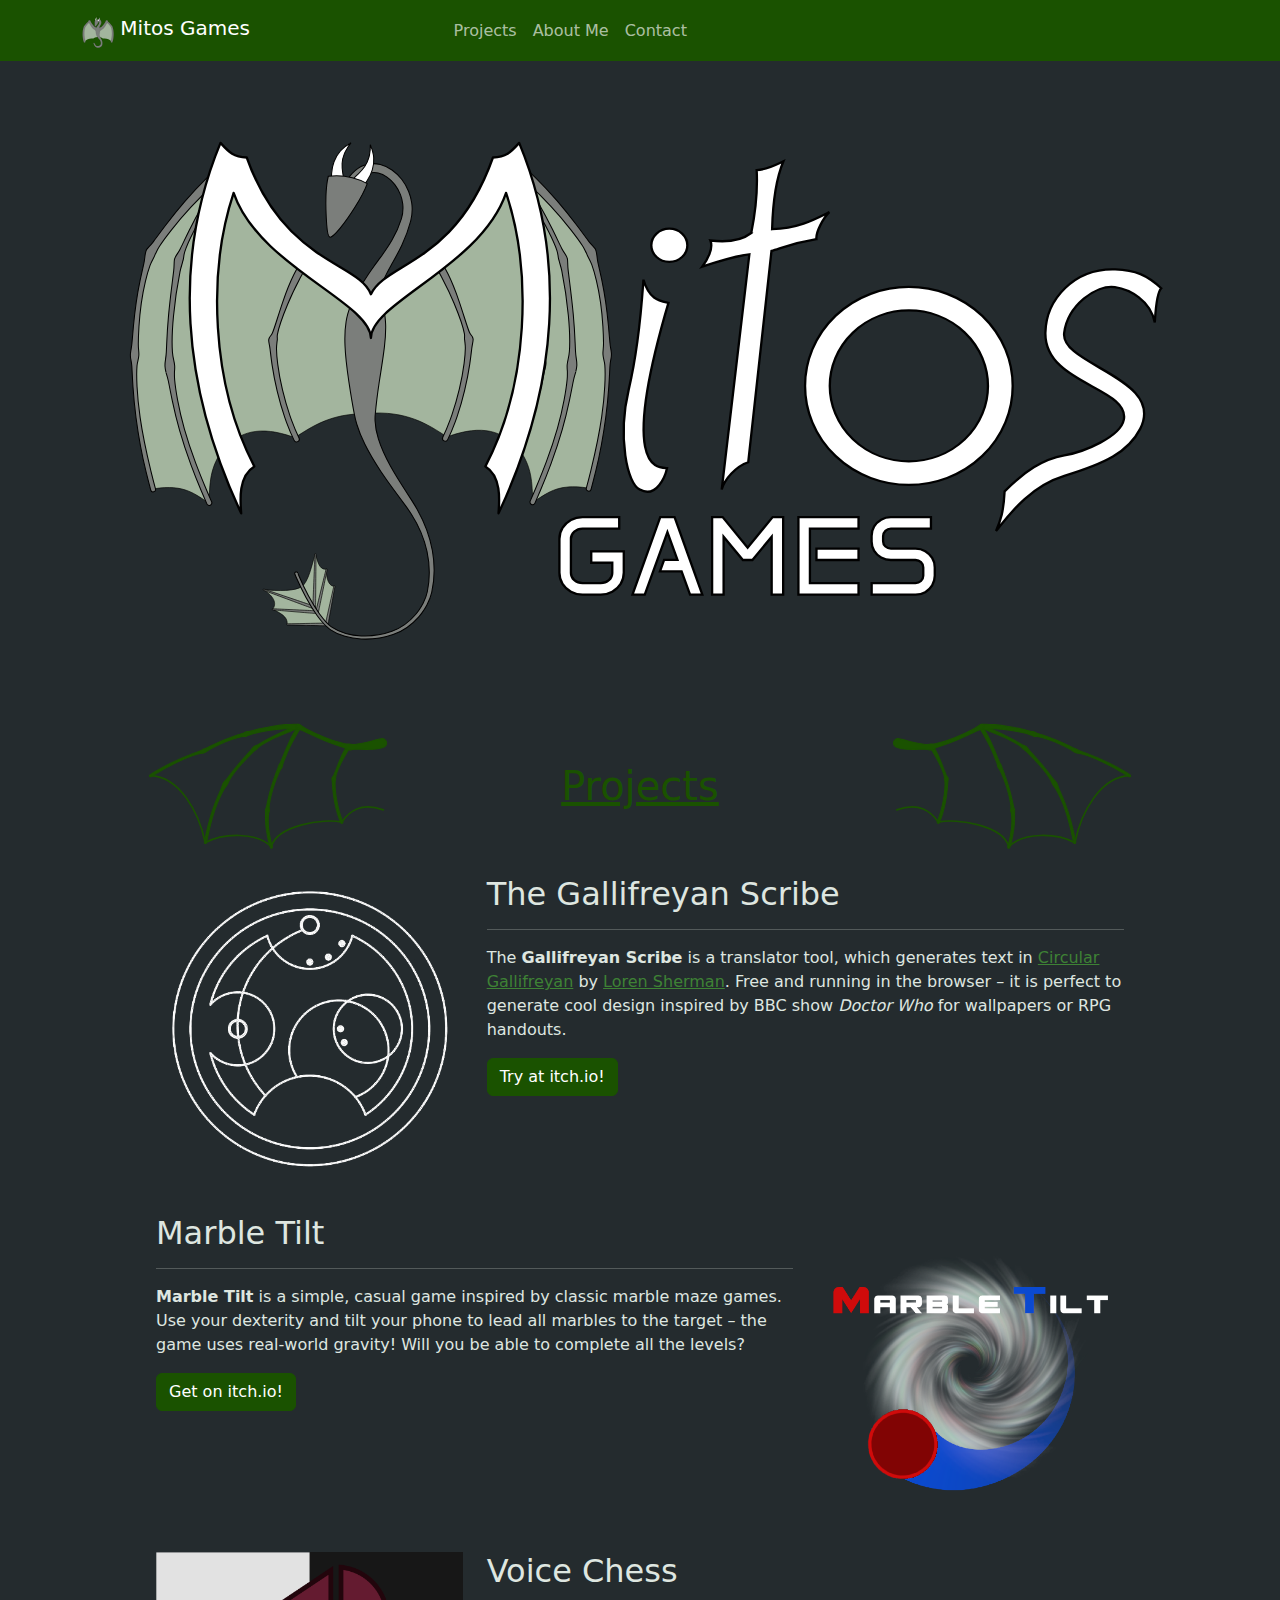
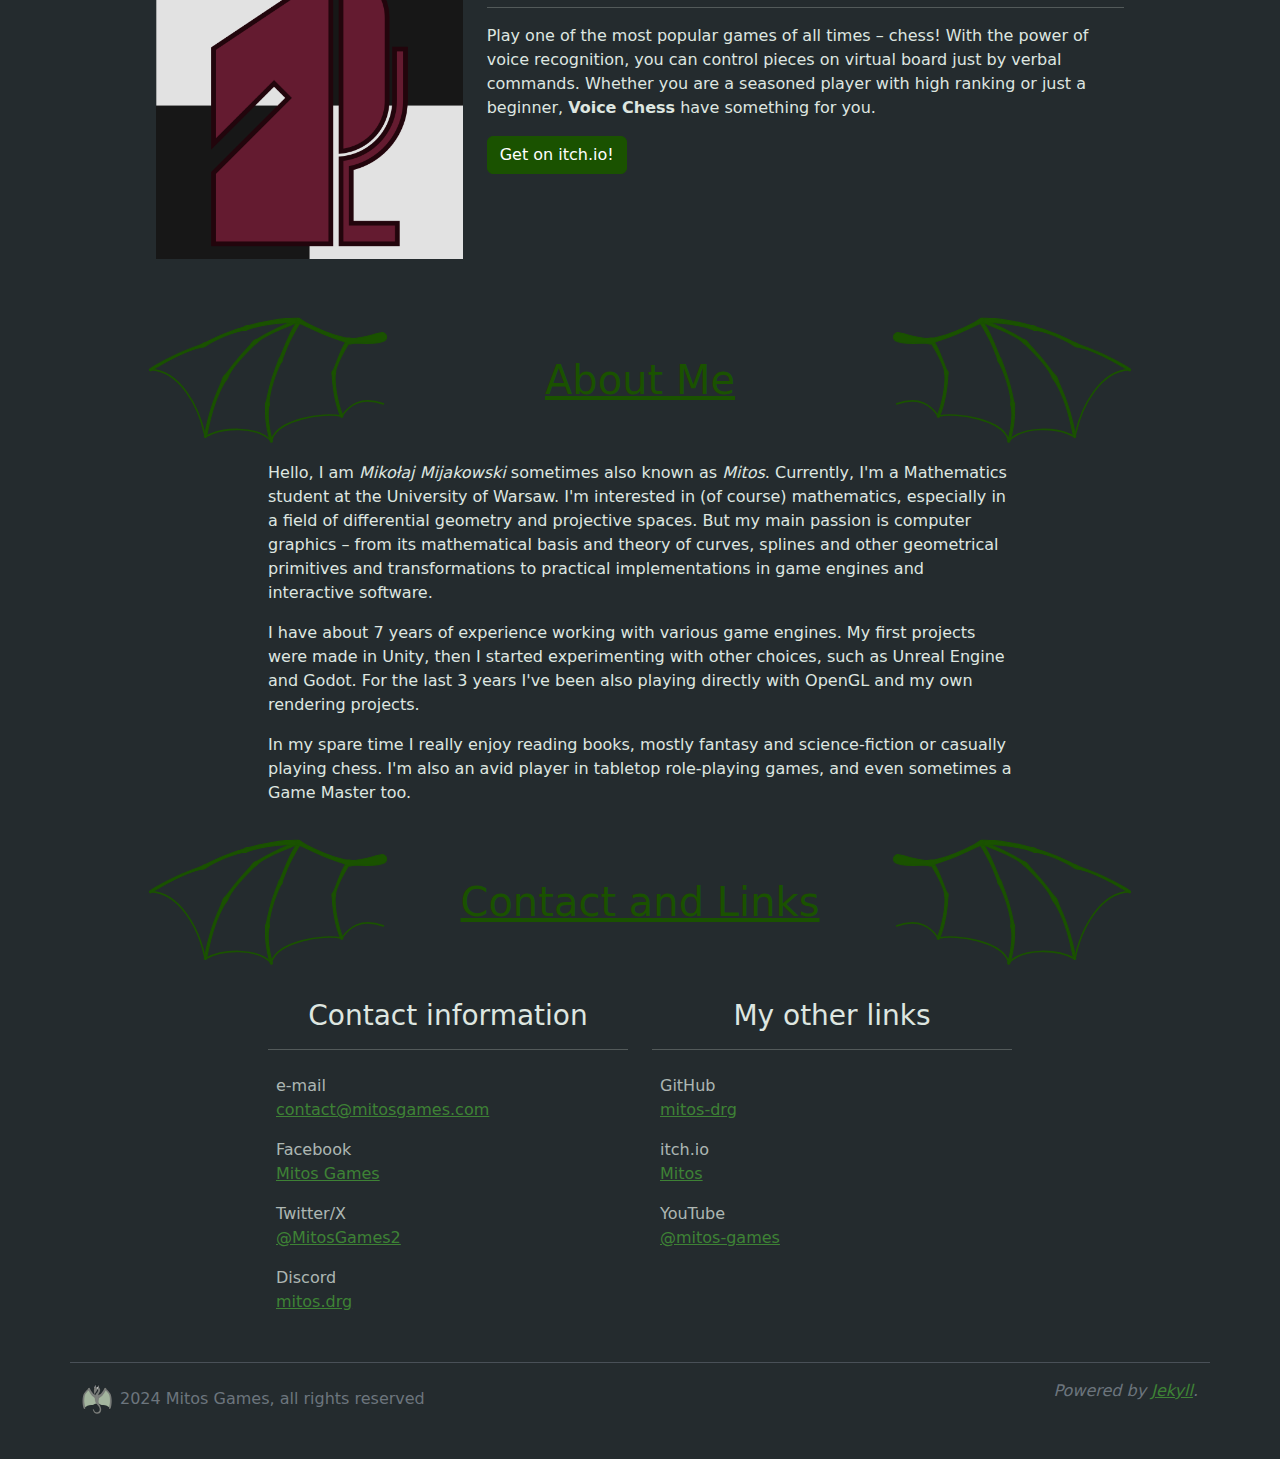
==== commit 9ecae112: "Day 1 patches and improvements." ====
--- a/index.html
+++ b/index.html
@@ -105,7 +105,7 @@
 
         
         
-            <a class="btn btn-primary" href="https://mitos.itch.io/the-gallifreyan-scribe">Try at itch.io!</a>
+            <a class="btn btn-primary" href="https://mitos.itch.io/the-gallifreyan-scribe" rel="external">Try at itch.io!</a>
         
     </div>
 </div>
@@ -123,7 +123,7 @@
 
         
         
-            <a class="btn btn-primary" href="https://mitos.itch.io/marbletilt">Get on itch.io!</a>
+            <a class="btn btn-primary" href="https://mitos.itch.io/marbletilt" rel="external">Get on itch.io!</a>
         
     </div>
 </div>
@@ -141,7 +141,7 @@
 
         
         
-            <a class="btn btn-primary" href="https://mitos.itch.io/voicechess">Get on itch.io!</a>
+            <a class="btn btn-primary" href="https://mitos.itch.io/voicechess" rel="external">Get on itch.io!</a>
         
     </div>
 </div>
@@ -164,7 +164,7 @@
 </div>
 <div class="row mw-md mx-auto">
     <p>
-        Hello, I am Mikołaj Mijakowski sometimes also known as Mitos.
+        Hello, I am <em>Mikołaj Mijakowski</em> sometimes also known as <em>Mitos</em>.
         Currently, I'm a Mathematics student at the University of Warsaw.
         I'm interested in (of course) mathematics, especially in a field of differential
         geometry and projective spaces.
@@ -208,7 +208,7 @@
     <i class="fa-3x fa-fw text-primary fa-regular fa-envelope"></i>
     <p class="d-inline-block mx-2 my-0">
         <span class="text-muted underline">e-mail</span><br />
-        <a href="mailto:contact@mitosgames.com">contact@mitosgames.com</a>
+        <a href="mailto:contact@mitosgames.com" rel="external">contact@mitosgames.com</a>
     </p>
 </div>
 
@@ -217,7 +217,7 @@
     <i class="fa-3x fa-fw text-primary fa-brands fa-facebook"></i>
     <p class="d-inline-block mx-2 my-0">
         <span class="text-muted underline">Facebook</span><br />
-        <a href="https://www.facebook.com/mitosgamescom">Mitos Games</a>
+        <a href="https://www.facebook.com/mitosgamescom" rel="external">Mitos Games</a>
     </p>
 </div>
 
@@ -226,7 +226,7 @@
     <i class="fa-3x fa-fw text-primary fa-brands fa-twitter"></i>
     <p class="d-inline-block mx-2 my-0">
         <span class="text-muted underline">Twitter/X</span><br />
-        <a href="https://twitter.com/MitosGames2">@MitosGames2</a>
+        <a href="https://twitter.com/MitosGames2" rel="external">@MitosGames2</a>
     </p>
 </div>
 
@@ -235,7 +235,7 @@
     <i class="fa-3x fa-fw text-primary fa-brands fa-discord"></i>
     <p class="d-inline-block mx-2 my-0">
         <span class="text-muted underline">Discord</span><br />
-        <a href="https://">mitos.drg</a>
+        <a href="https://" rel="external">mitos.drg</a>
     </p>
 </div>
 
@@ -250,7 +250,7 @@
     <i class="fa-3x fa-fw text-primary fa-brands fa-github"></i>
     <p class="d-inline-block mx-2 my-0">
         <span class="text-muted underline">GitHub</span><br />
-        <a href="https://github.com/mitos-drg">mitos-drg</a>
+        <a href="https://github.com/mitos-drg" rel="external">mitos-drg</a>
     </p>
 </div>
 
@@ -259,7 +259,7 @@
     <i class="fa-3x fa-fw text-primary fa-brands fa-itch-io"></i>
     <p class="d-inline-block mx-2 my-0">
         <span class="text-muted underline">itch.io</span><br />
-        <a href="https://mitos.itch.io">Mitos</a>
+        <a href="https://mitos.itch.io" rel="external">Mitos</a>
     </p>
 </div>
 
@@ -268,7 +268,7 @@
     <i class="fa-3x fa-fw text-primary fa-brands fa-youtube"></i>
     <p class="d-inline-block mx-2 my-0">
         <span class="text-muted underline">YouTube</span><br />
-        <a href="https://www.youtube.com/@mitos-games">@mitos-games</a>
+        <a href="https://www.youtube.com/@mitos-games" rel="external">@mitos-games</a>
     </p>
 </div>
 
@@ -277,7 +277,7 @@
 </div>
 
 <div class="d-none" id="ExternalLinks">
-    <a href="https://students.mimuw.edu.pl/~ww439108/">
+    <a href="https://students.mimuw.edu.pl/~ww439108/" rel="external">
         <img src="https://students.mimuw.edu.pl/~ww439108/img/logo42.png" alt="Archiwum egzaminów Wiktor Wichrowski" style="width:42px;height:42px;">
     </a>
 </div>
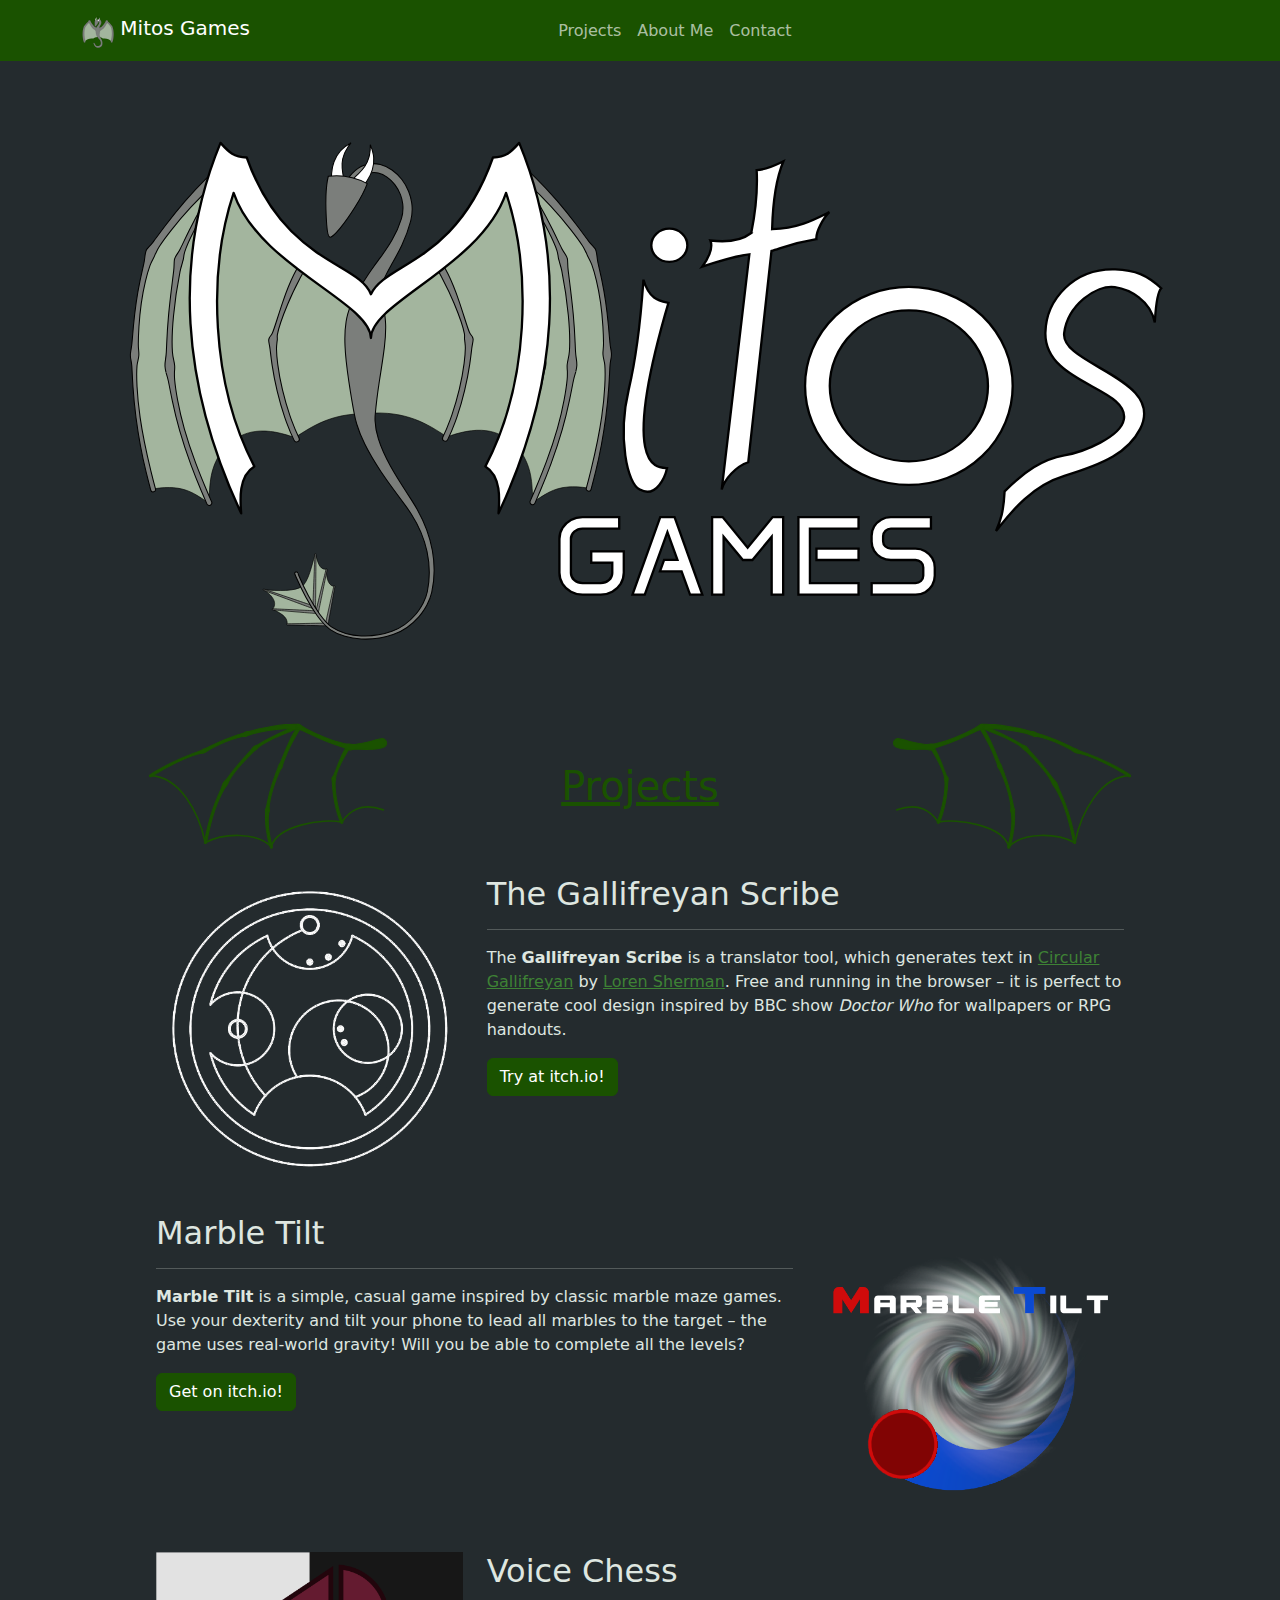
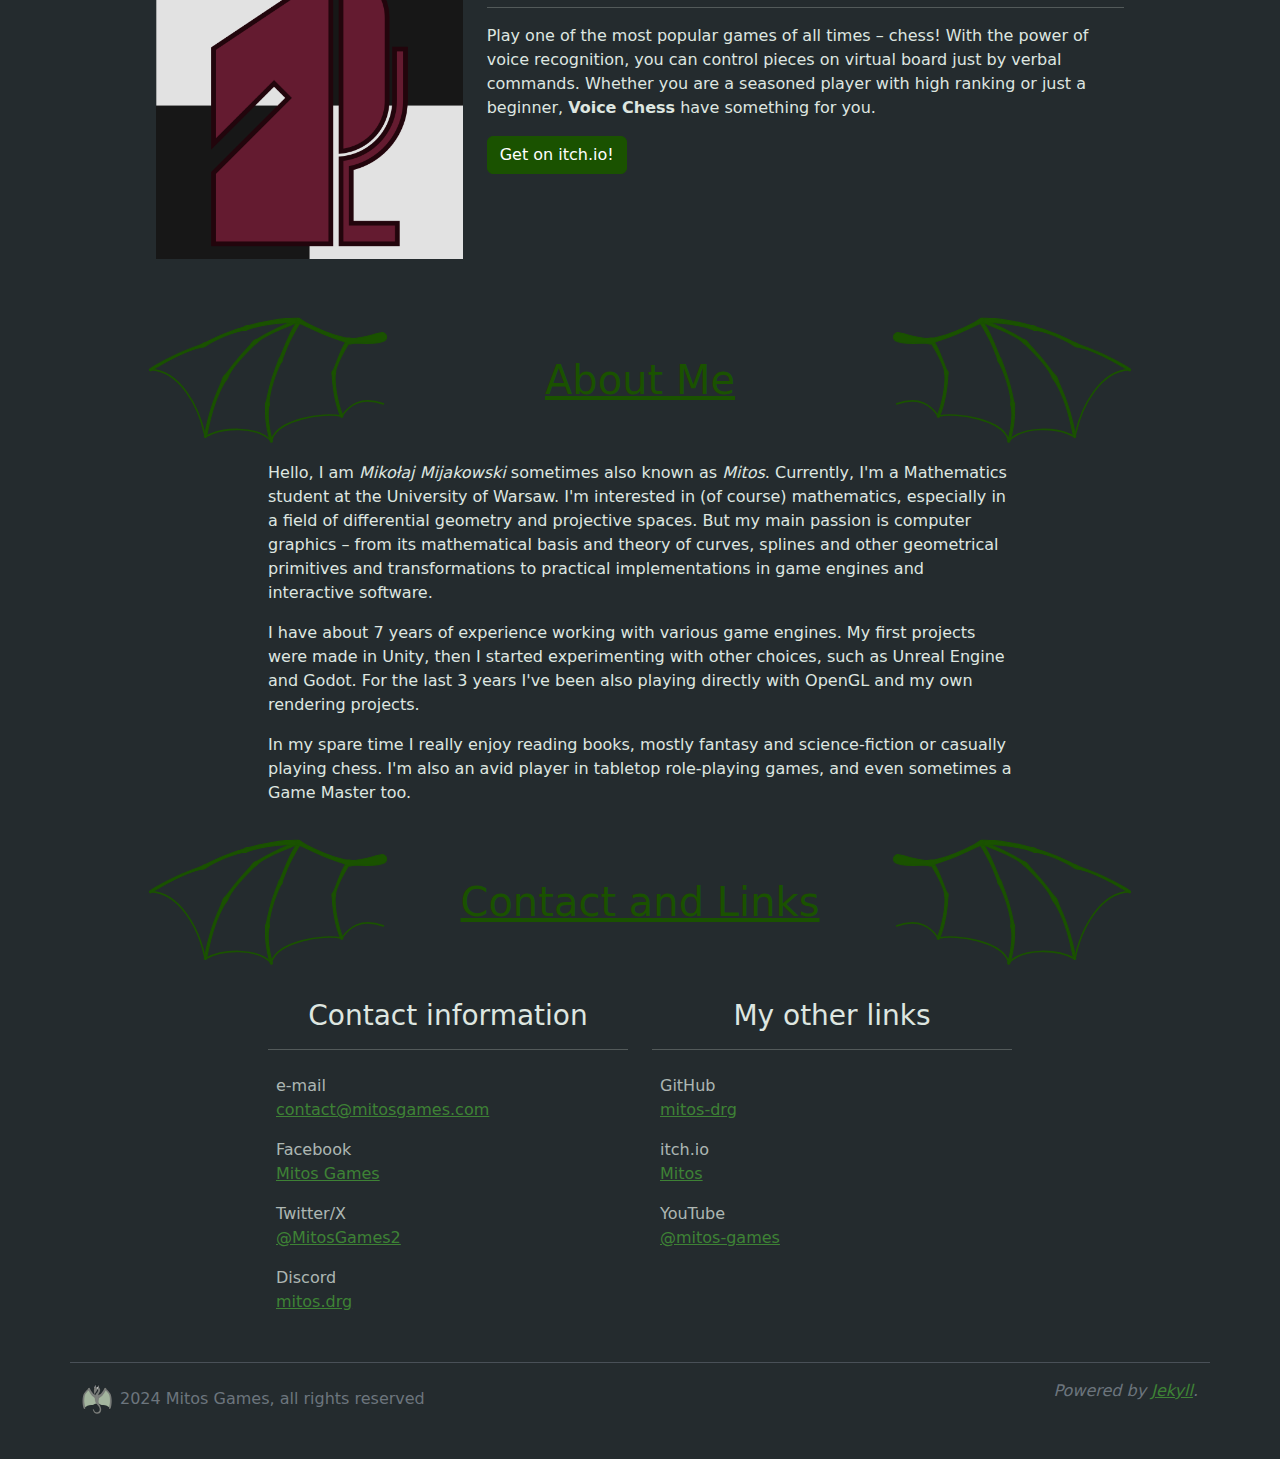
==== commit 4c51eaa6: "Add custom 404 page." ====
--- a/index.html
+++ b/index.html
@@ -40,39 +40,38 @@
     <body>
         <!-- Navigation -->
         <nav class="navbar navbar-expand-md bg-primary sticky-top" aria-label="Menu bar">
-    <div class="container">
-        <!-- TODO: Change to Mitos branding -->
-        <a class="navbar-brand col-3 me-0" href="#">
-            <img src="assets/img/mitos/logo-dragon-small.svg" alt="Mitos Dragon Logo" width="32"
-                height="32" class="d-inline-block align-text-top">
-            Mitos Games
-        </a>
-        <button data-bs-theme="dark" class="navbar-toggler" type="button" data-bs-toggle="collapse" data-bs-target="#main-navbar"
-            aria-controls="main-navbar" aria-expanded="false" aria-label="Toggle navigation">
-            <span class="navbar-toggler-icon"></span>
-        </button>
-
-        <div class="collapse navbar-collapse" id="main-navbar">
-            <ul class="navbar-nav col-6 justify-content-center">
-                <!-- Fill all navigation links -->
-                
-                    <li class="nav-item">
-                        <a class="nav-link" aria-current="page" href="#Projects">Projects</a>
-                    </li>
-                
-                    <li class="nav-item">
-                        <a class="nav-link" aria-current="page" href="#About">About Me</a>
-                    </li>
-                
-                    <li class="nav-item">
-                        <a class="nav-link" aria-current="page" href="#Contact">Contact</a>
-                    </li>
-                
-            </ul>
-        </div>
-    </div>
-</nav>
-
+            <div class="container">
+                <!-- TODO: Change to Mitos branding -->
+                <a class="navbar-brand col-3 me-0" href="#">
+                    <img src="assets/img/mitos/logo-dragon-small.svg" alt="Mitos Dragon Logo" width="32"
+                         height="32" class="d-inline-block align-text-top">
+                    Mitos Games
+                </a>
+                <button data-bs-theme="dark" class="navbar-toggler" type="button" data-bs-toggle="collapse" data-bs-target="#main-navbar"
+                        aria-controls="main-navbar" aria-expanded="false" aria-label="Toggle navigation">
+                    <span class="navbar-toggler-icon"></span>
+                </button>
+
+                <div class="collapse navbar-collapse" id="main-navbar">
+                    <ul class="navbar-nav col-9 justify-content-center">
+                        <!-- Fill all navigation links -->
+                        
+                        <li class="nav-item">
+                            <a class="nav-link" aria-current="page" href="#Projects">Projects</a>
+                        </li>
+                        
+                        <li class="nav-item">
+                            <a class="nav-link" aria-current="page" href="#About">About Me</a>
+                        </li>
+                        
+                        <li class="nav-item">
+                            <a class="nav-link" aria-current="page" href="#Contact">Contact</a>
+                        </li>
+                        
+                    </ul>
+                </div>
+            </div>
+        </nav>
 
         <!-- Main site content -->
         <main class="container py-3">
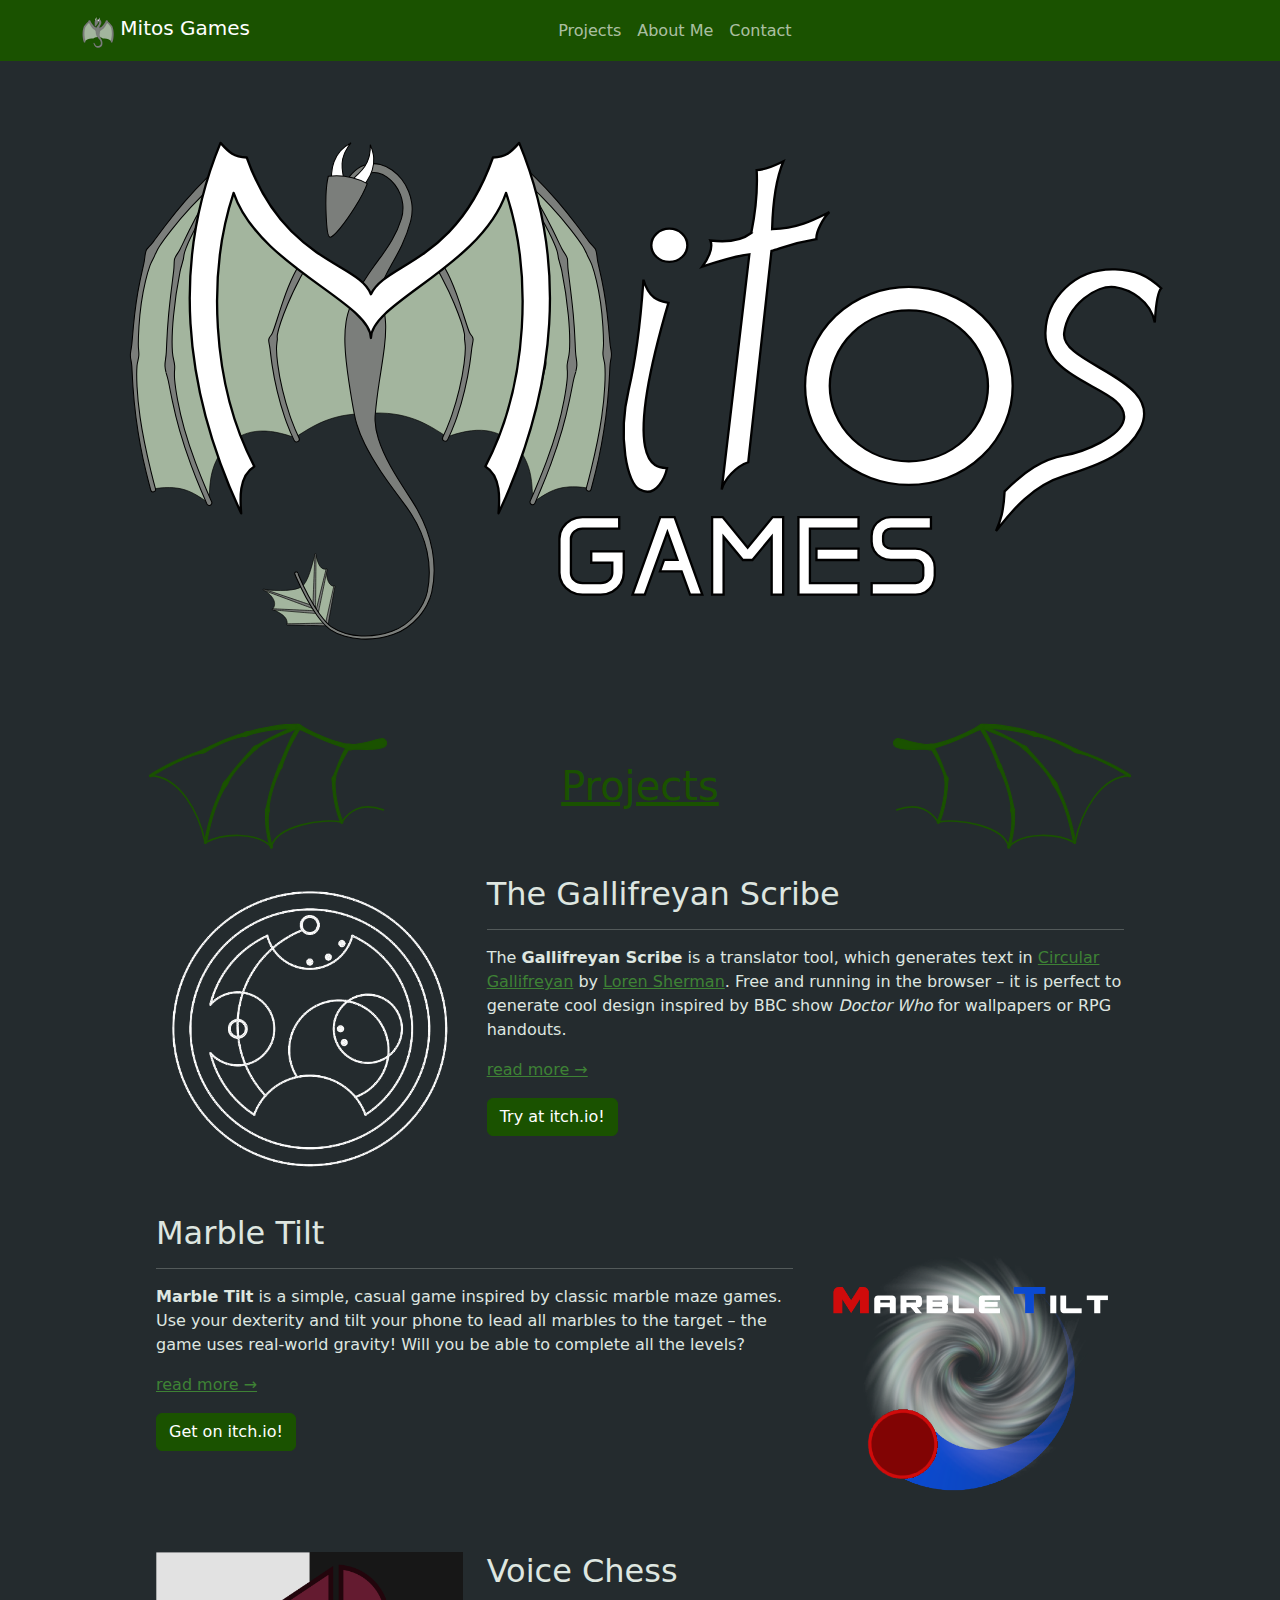
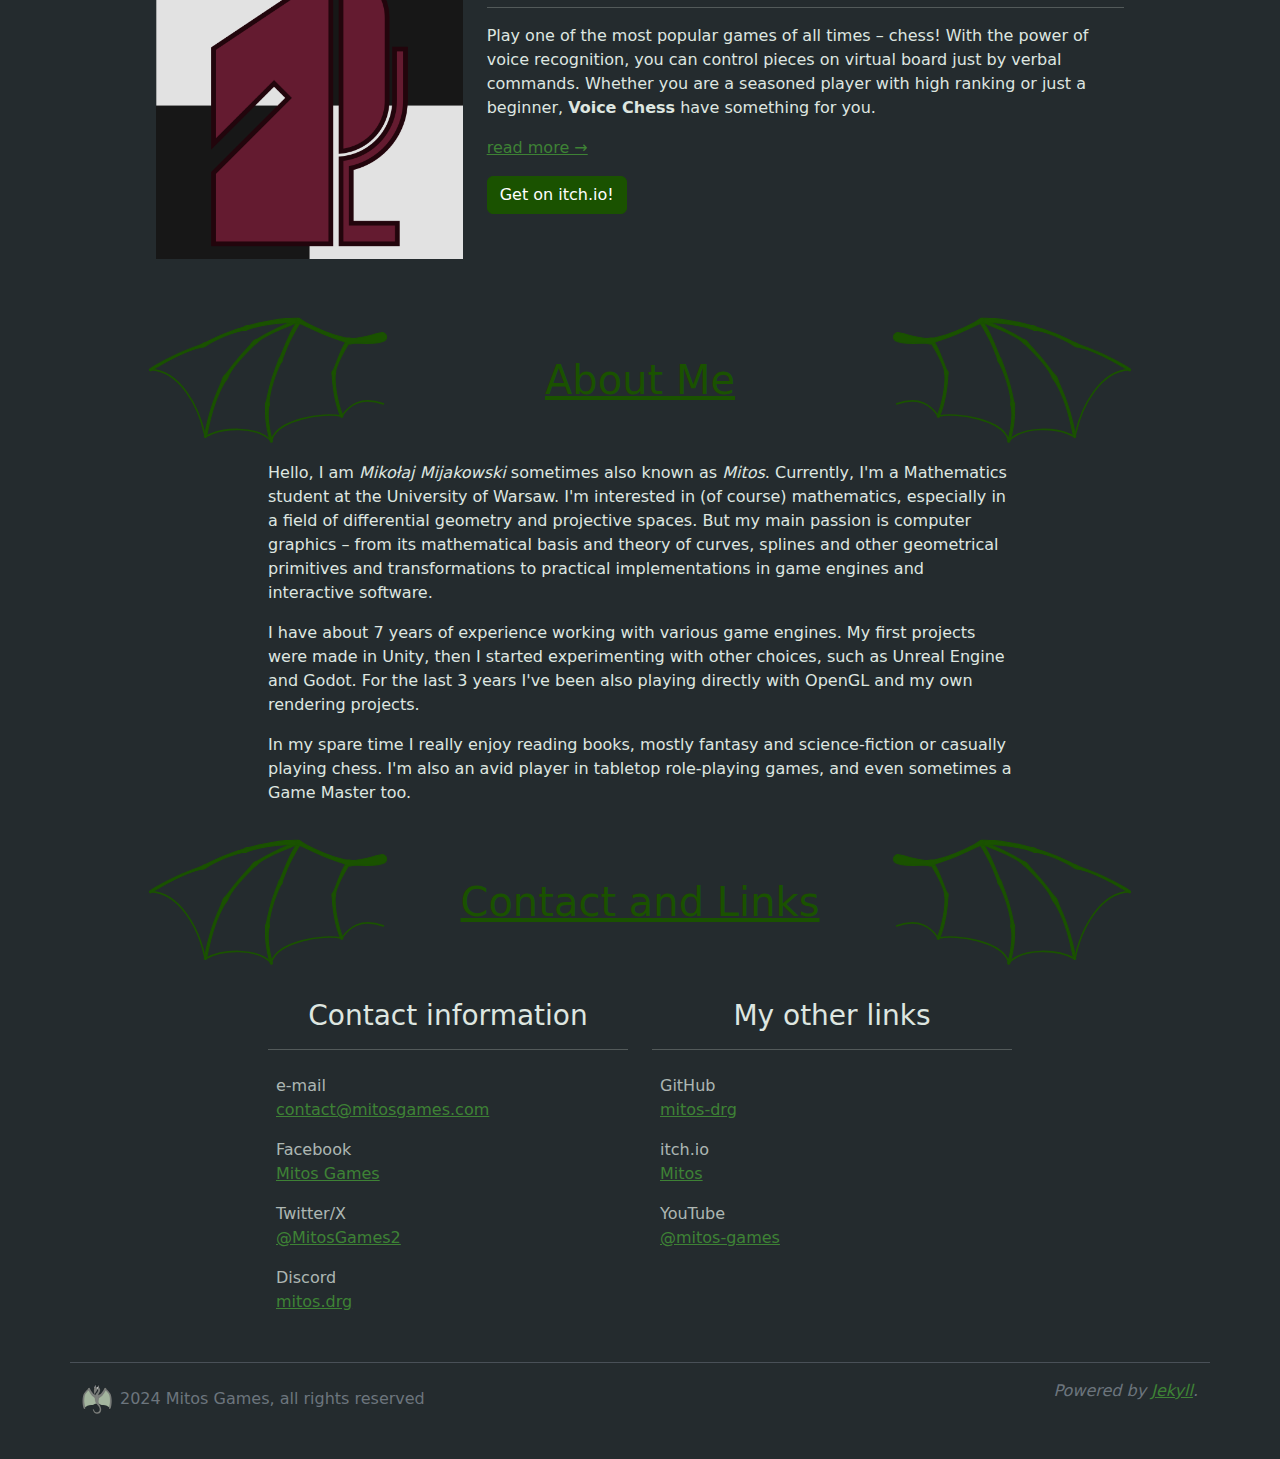
==== commit c07899a4: "Add project pages." ====
--- a/index.html
+++ b/index.html
@@ -32,7 +32,7 @@
 
 
         <!-- Bootstrap and CSS styling -->
-        <link href="assets/css/styles.css" rel="stylesheet" type="text/css" />
+        <link href="/assets/css/styles.css" rel="stylesheet" type="text/css" />
 
         <!-- Font Awesome -->
         <script src="https://kit.fontawesome.com/762e88c7f6.js" crossorigin="anonymous"></script>
@@ -41,9 +41,8 @@
         <!-- Navigation -->
         <nav class="navbar navbar-expand-md bg-primary sticky-top" aria-label="Menu bar">
             <div class="container">
-                <!-- TODO: Change to Mitos branding -->
                 <a class="navbar-brand col-3 me-0" href="#">
-                    <img src="assets/img/mitos/logo-dragon-small.svg" alt="Mitos Dragon Logo" width="32"
+                    <img src="/assets/img/mitos/logo-dragon-small.svg" alt="Mitos Dragon Logo" width="32"
                          height="32" class="d-inline-block align-text-top">
                     Mitos Games
                 </a>
@@ -95,14 +94,14 @@
     <h2 class="text-center d-md-none">The Gallifreyan Scribe</h2>
 <div class="row my-3 mx-auto mw-lg">
     <div class="col col-12 col-md-4 my-2 text-center ">
-        <img class="img-fluid" src="assets/img/projects/gallifreyan.png" alt="Gallifreyan logo" />
+        <img class="img-fluid" src="/assets/img/projects/gallifreyan/gallifreyan.png" alt="Gallifreyan logo" />
     </div>
     <div class="col col-12 col-md-8 my-2">
         <h2 class="text-start d-none d-md-block">The Gallifreyan Scribe</h2>
         <hr class="d-none d-md-block">
-        <p>The <strong>Gallifreyan Scribe</strong> is a translator tool, which generates text in  <a href="https://shermansplanet.com/gallifreyan/">Circular Gallifreyan</a> by  <a href="https://shermansplanet.com">Loren Sherman</a>. Free and running in the browser – it is perfect to generate cool design inspired by BBC show <em>Doctor Who</em> for wallpapers or RPG handouts.</p>
-
-        
+        <p>The <strong>Gallifreyan Scribe</strong> is a translator tool, which generates text in  <a href="https://shermansplanet.com/gallifreyan/" rel="external">Circular Gallifreyan</a> by  <a href="https://shermansplanet.com" rel="external">Loren Sherman</a>. Free and running in the browser – it is perfect to generate cool design inspired by BBC show <em>Doctor Who</em> for wallpapers or RPG handouts.</p>
+
+        <p><a class="" href="/projects/gallifreyan.html">read more &rarr;</a> </p>
         
             <a class="btn btn-primary" href="https://mitos.itch.io/the-gallifreyan-scribe" rel="external">Try at itch.io!</a>
         
@@ -113,14 +112,14 @@
     <h2 class="text-center d-md-none">Marble Tilt</h2>
 <div class="row my-3 mx-auto mw-lg">
     <div class="col col-12 col-md-4 my-2 text-center order-md-last">
-        <img class="img-fluid" src="assets/img/projects/marbletilt.png" alt="MarbleTilt logo" />
+        <img class="img-fluid" src="/assets/img/projects/marbletilt/marbletilt.png" alt="MarbleTilt logo" />
     </div>
     <div class="col col-12 col-md-8 my-2">
         <h2 class="text-start d-none d-md-block">Marble Tilt</h2>
         <hr class="d-none d-md-block">
         <p><strong>Marble Tilt</strong> is a simple, casual game inspired by classic marble maze games. Use your dexterity and tilt your phone to lead all marbles to the target – the  game uses real-world gravity! Will you be able to complete all the levels?</p>
 
-        
+        <p><a class="" href="/projects/marbletilt.html">read more &rarr;</a> </p>
         
             <a class="btn btn-primary" href="https://mitos.itch.io/marbletilt" rel="external">Get on itch.io!</a>
         
@@ -131,14 +130,14 @@
     <h2 class="text-center d-md-none">Voice Chess</h2>
 <div class="row my-3 mx-auto mw-lg">
     <div class="col col-12 col-md-4 my-2 text-center ">
-        <img class="img-fluid" src="assets/img/projects/voicechess.png" alt="VoiceChess logo" />
+        <img class="img-fluid" src="/assets/img/projects/voicechess/icon.png" alt="VoiceChess logo" />
     </div>
     <div class="col col-12 col-md-8 my-2">
         <h2 class="text-start d-none d-md-block">Voice Chess</h2>
         <hr class="d-none d-md-block">
         <p>Play one of the most popular games of all times – chess! With the power of voice recognition, you can control pieces on virtual board just by verbal commands. Whether you are a seasoned player with high ranking or just a beginner, <strong>Voice Chess</strong> have something for you.</p>
 
-        
+        <p><a class="" href="/projects/voicechess.html">read more &rarr;</a> </p>
         
             <a class="btn btn-primary" href="https://mitos.itch.io/voicechess" rel="external">Get on itch.io!</a>
         
@@ -288,7 +287,7 @@
     <div class="col-md-4 d-flex align-items-center">
         <!-- TODO: Change to Mitos branding -->
         <a href="/" class="mb-3 me-2 mb-md-0 text-body-secondary text-decoration-none lh-1">
-            <img class="bi" width="30" height="30" src="assets/img/mitos/logo-dragon-small.svg" />
+            <img class="bi" width="30" height="30" src="/assets/img/mitos/logo-dragon-small.svg" />
         </a>
         <span class="mb-3 mb-md-0 text-secondary"><i class="fa-classic fa-copyright"></i> 2024 Mitos Games, all rights reserved</span>
     </div>
--- a/assets/css/styles.css
+++ b/assets/css/styles.css
@@ -788,6 +788,80 @@
 .navbar-dark, .navbar[data-bs-theme="dark"] { --bs-navbar-color: rgba(255, 255, 255, 0.55); --bs-navbar-hover-color: rgba(255, 255, 255, 0.75); --bs-navbar-disabled-color: rgba(255, 255, 255, 0.25); --bs-navbar-active-color: #fff; --bs-navbar-brand-color: #fff; --bs-navbar-brand-hover-color: #fff; --bs-navbar-toggler-border-color: rgba(255, 255, 255, 0.1); --bs-navbar-toggler-icon-bg: url("data:image/svg+xml,%3csvg xmlns='http://www.w3.org/2000/svg' viewBox='0 0 30 30'%3e%3cpath stroke='rgba%28255, 255, 255, 0.55%29' stroke-linecap='round' stroke-miterlimit='10' stroke-width='2' d='M4 7h22M4 15h22M4 23h22'/%3e%3c/svg%3e"); }
 
 [data-bs-theme="dark"] .navbar-toggler-icon { --bs-navbar-toggler-icon-bg: url("data:image/svg+xml,%3csvg xmlns='http://www.w3.org/2000/svg' viewBox='0 0 30 30'%3e%3cpath stroke='rgba%28255, 255, 255, 0.55%29' stroke-linecap='round' stroke-miterlimit='10' stroke-width='2' d='M4 7h22M4 15h22M4 23h22'/%3e%3c/svg%3e"); }
+
+.list-group { --bs-list-group-color: var(--bs-body-color); --bs-list-group-bg: var(--bs-body-bg); --bs-list-group-border-color: var(--bs-border-color); --bs-list-group-border-width: var(--bs-border-width); --bs-list-group-border-radius: var(--bs-border-radius); --bs-list-group-item-padding-x: 1rem; --bs-list-group-item-padding-y: 0.5rem; --bs-list-group-action-color: var(--bs-secondary-color); --bs-list-group-action-hover-color: var(--bs-emphasis-color); --bs-list-group-action-hover-bg: var(--bs-tertiary-bg); --bs-list-group-action-active-color: var(--bs-body-color); --bs-list-group-action-active-bg: var(--bs-secondary-bg); --bs-list-group-disabled-color: var(--bs-secondary-color); --bs-list-group-disabled-bg: var(--bs-body-bg); --bs-list-group-active-color: #fff; --bs-list-group-active-bg: #1a5200; --bs-list-group-active-border-color: #1a5200; display: flex; flex-direction: column; padding-left: 0; margin-bottom: 0; border-radius: var(--bs-list-group-border-radius); }
+
+.list-group-numbered { list-style-type: none; counter-reset: section; }
+.list-group-numbered > .list-group-item::before { content: counters(section,".") ". "; counter-increment: section; }
+
+.list-group-item-action { width: 100%; color: var(--bs-list-group-action-color); text-align: inherit; }
+.list-group-item-action:hover, .list-group-item-action:focus { z-index: 1; color: var(--bs-list-group-action-hover-color); text-decoration: none; background-color: var(--bs-list-group-action-hover-bg); }
+.list-group-item-action:active { color: var(--bs-list-group-action-active-color); background-color: var(--bs-list-group-action-active-bg); }
+
+.list-group-item { position: relative; display: block; padding: var(--bs-list-group-item-padding-y) var(--bs-list-group-item-padding-x); color: var(--bs-list-group-color); text-decoration: none; background-color: var(--bs-list-group-bg); border: var(--bs-list-group-border-width) solid var(--bs-list-group-border-color); }
+.list-group-item:first-child { border-top-left-radius: inherit; border-top-right-radius: inherit; }
+.list-group-item:last-child { border-bottom-right-radius: inherit; border-bottom-left-radius: inherit; }
+.list-group-item.disabled, .list-group-item:disabled { color: var(--bs-list-group-disabled-color); pointer-events: none; background-color: var(--bs-list-group-disabled-bg); }
+.list-group-item.active { z-index: 2; color: var(--bs-list-group-active-color); background-color: var(--bs-list-group-active-bg); border-color: var(--bs-list-group-active-border-color); }
+.list-group-item + .list-group-item { border-top-width: 0; }
+.list-group-item + .list-group-item.active { margin-top: calc(-1 * var(--bs-list-group-border-width)); border-top-width: var(--bs-list-group-border-width); }
+
+.list-group-horizontal { flex-direction: row; }
+.list-group-horizontal > .list-group-item:first-child:not(:last-child) { border-bottom-left-radius: var(--bs-list-group-border-radius); border-top-right-radius: 0; }
+.list-group-horizontal > .list-group-item:last-child:not(:first-child) { border-top-right-radius: var(--bs-list-group-border-radius); border-bottom-left-radius: 0; }
+.list-group-horizontal > .list-group-item.active { margin-top: 0; }
+.list-group-horizontal > .list-group-item + .list-group-item { border-top-width: var(--bs-list-group-border-width); border-left-width: 0; }
+.list-group-horizontal > .list-group-item + .list-group-item.active { margin-left: calc(-1 * var(--bs-list-group-border-width)); border-left-width: var(--bs-list-group-border-width); }
+
+@media (min-width: 576px) { .list-group-horizontal-sm { flex-direction: row; }
+  .list-group-horizontal-sm > .list-group-item:first-child:not(:last-child) { border-bottom-left-radius: var(--bs-list-group-border-radius); border-top-right-radius: 0; }
+  .list-group-horizontal-sm > .list-group-item:last-child:not(:first-child) { border-top-right-radius: var(--bs-list-group-border-radius); border-bottom-left-radius: 0; }
+  .list-group-horizontal-sm > .list-group-item.active { margin-top: 0; }
+  .list-group-horizontal-sm > .list-group-item + .list-group-item { border-top-width: var(--bs-list-group-border-width); border-left-width: 0; }
+  .list-group-horizontal-sm > .list-group-item + .list-group-item.active { margin-left: calc(-1 * var(--bs-list-group-border-width)); border-left-width: var(--bs-list-group-border-width); } }
+@media (min-width: 768px) { .list-group-horizontal-md { flex-direction: row; }
+  .list-group-horizontal-md > .list-group-item:first-child:not(:last-child) { border-bottom-left-radius: var(--bs-list-group-border-radius); border-top-right-radius: 0; }
+  .list-group-horizontal-md > .list-group-item:last-child:not(:first-child) { border-top-right-radius: var(--bs-list-group-border-radius); border-bottom-left-radius: 0; }
+  .list-group-horizontal-md > .list-group-item.active { margin-top: 0; }
+  .list-group-horizontal-md > .list-group-item + .list-group-item { border-top-width: var(--bs-list-group-border-width); border-left-width: 0; }
+  .list-group-horizontal-md > .list-group-item + .list-group-item.active { margin-left: calc(-1 * var(--bs-list-group-border-width)); border-left-width: var(--bs-list-group-border-width); } }
+@media (min-width: 992px) { .list-group-horizontal-lg { flex-direction: row; }
+  .list-group-horizontal-lg > .list-group-item:first-child:not(:last-child) { border-bottom-left-radius: var(--bs-list-group-border-radius); border-top-right-radius: 0; }
+  .list-group-horizontal-lg > .list-group-item:last-child:not(:first-child) { border-top-right-radius: var(--bs-list-group-border-radius); border-bottom-left-radius: 0; }
+  .list-group-horizontal-lg > .list-group-item.active { margin-top: 0; }
+  .list-group-horizontal-lg > .list-group-item + .list-group-item { border-top-width: var(--bs-list-group-border-width); border-left-width: 0; }
+  .list-group-horizontal-lg > .list-group-item + .list-group-item.active { margin-left: calc(-1 * var(--bs-list-group-border-width)); border-left-width: var(--bs-list-group-border-width); } }
+@media (min-width: 1200px) { .list-group-horizontal-xl { flex-direction: row; }
+  .list-group-horizontal-xl > .list-group-item:first-child:not(:last-child) { border-bottom-left-radius: var(--bs-list-group-border-radius); border-top-right-radius: 0; }
+  .list-group-horizontal-xl > .list-group-item:last-child:not(:first-child) { border-top-right-radius: var(--bs-list-group-border-radius); border-bottom-left-radius: 0; }
+  .list-group-horizontal-xl > .list-group-item.active { margin-top: 0; }
+  .list-group-horizontal-xl > .list-group-item + .list-group-item { border-top-width: var(--bs-list-group-border-width); border-left-width: 0; }
+  .list-group-horizontal-xl > .list-group-item + .list-group-item.active { margin-left: calc(-1 * var(--bs-list-group-border-width)); border-left-width: var(--bs-list-group-border-width); } }
+@media (min-width: 1400px) { .list-group-horizontal-xxl { flex-direction: row; }
+  .list-group-horizontal-xxl > .list-group-item:first-child:not(:last-child) { border-bottom-left-radius: var(--bs-list-group-border-radius); border-top-right-radius: 0; }
+  .list-group-horizontal-xxl > .list-group-item:last-child:not(:first-child) { border-top-right-radius: var(--bs-list-group-border-radius); border-bottom-left-radius: 0; }
+  .list-group-horizontal-xxl > .list-group-item.active { margin-top: 0; }
+  .list-group-horizontal-xxl > .list-group-item + .list-group-item { border-top-width: var(--bs-list-group-border-width); border-left-width: 0; }
+  .list-group-horizontal-xxl > .list-group-item + .list-group-item.active { margin-left: calc(-1 * var(--bs-list-group-border-width)); border-left-width: var(--bs-list-group-border-width); } }
+.list-group-flush { border-radius: 0; }
+.list-group-flush > .list-group-item { border-width: 0 0 var(--bs-list-group-border-width); }
+.list-group-flush > .list-group-item:last-child { border-bottom-width: 0; }
+
+.list-group-item-primary { --bs-list-group-color: var(--bs-primary-text-emphasis); --bs-list-group-bg: var(--bs-primary-bg-subtle); --bs-list-group-border-color: var(--bs-primary-border-subtle); --bs-list-group-action-hover-color: var(--bs-emphasis-color); --bs-list-group-action-hover-bg: var(--bs-primary-border-subtle); --bs-list-group-action-active-color: var(--bs-emphasis-color); --bs-list-group-action-active-bg: var(--bs-primary-border-subtle); --bs-list-group-active-color: var(--bs-primary-bg-subtle); --bs-list-group-active-bg: var(--bs-primary-text-emphasis); --bs-list-group-active-border-color: var(--bs-primary-text-emphasis); }
+
+.list-group-item-secondary { --bs-list-group-color: var(--bs-secondary-text-emphasis); --bs-list-group-bg: var(--bs-secondary-bg-subtle); --bs-list-group-border-color: var(--bs-secondary-border-subtle); --bs-list-group-action-hover-color: var(--bs-emphasis-color); --bs-list-group-action-hover-bg: var(--bs-secondary-border-subtle); --bs-list-group-action-active-color: var(--bs-emphasis-color); --bs-list-group-action-active-bg: var(--bs-secondary-border-subtle); --bs-list-group-active-color: var(--bs-secondary-bg-subtle); --bs-list-group-active-bg: var(--bs-secondary-text-emphasis); --bs-list-group-active-border-color: var(--bs-secondary-text-emphasis); }
+
+.list-group-item-success { --bs-list-group-color: var(--bs-success-text-emphasis); --bs-list-group-bg: var(--bs-success-bg-subtle); --bs-list-group-border-color: var(--bs-success-border-subtle); --bs-list-group-action-hover-color: var(--bs-emphasis-color); --bs-list-group-action-hover-bg: var(--bs-success-border-subtle); --bs-list-group-action-active-color: var(--bs-emphasis-color); --bs-list-group-action-active-bg: var(--bs-success-border-subtle); --bs-list-group-active-color: var(--bs-success-bg-subtle); --bs-list-group-active-bg: var(--bs-success-text-emphasis); --bs-list-group-active-border-color: var(--bs-success-text-emphasis); }
+
+.list-group-item-info { --bs-list-group-color: var(--bs-info-text-emphasis); --bs-list-group-bg: var(--bs-info-bg-subtle); --bs-list-group-border-color: var(--bs-info-border-subtle); --bs-list-group-action-hover-color: var(--bs-emphasis-color); --bs-list-group-action-hover-bg: var(--bs-info-border-subtle); --bs-list-group-action-active-color: var(--bs-emphasis-color); --bs-list-group-action-active-bg: var(--bs-info-border-subtle); --bs-list-group-active-color: var(--bs-info-bg-subtle); --bs-list-group-active-bg: var(--bs-info-text-emphasis); --bs-list-group-active-border-color: var(--bs-info-text-emphasis); }
+
+.list-group-item-warning { --bs-list-group-color: var(--bs-warning-text-emphasis); --bs-list-group-bg: var(--bs-warning-bg-subtle); --bs-list-group-border-color: var(--bs-warning-border-subtle); --bs-list-group-action-hover-color: var(--bs-emphasis-color); --bs-list-group-action-hover-bg: var(--bs-warning-border-subtle); --bs-list-group-action-active-color: var(--bs-emphasis-color); --bs-list-group-action-active-bg: var(--bs-warning-border-subtle); --bs-list-group-active-color: var(--bs-warning-bg-subtle); --bs-list-group-active-bg: var(--bs-warning-text-emphasis); --bs-list-group-active-border-color: var(--bs-warning-text-emphasis); }
+
+.list-group-item-danger { --bs-list-group-color: var(--bs-danger-text-emphasis); --bs-list-group-bg: var(--bs-danger-bg-subtle); --bs-list-group-border-color: var(--bs-danger-border-subtle); --bs-list-group-action-hover-color: var(--bs-emphasis-color); --bs-list-group-action-hover-bg: var(--bs-danger-border-subtle); --bs-list-group-action-active-color: var(--bs-emphasis-color); --bs-list-group-action-active-bg: var(--bs-danger-border-subtle); --bs-list-group-active-color: var(--bs-danger-bg-subtle); --bs-list-group-active-bg: var(--bs-danger-text-emphasis); --bs-list-group-active-border-color: var(--bs-danger-text-emphasis); }
+
+.list-group-item-light { --bs-list-group-color: var(--bs-light-text-emphasis); --bs-list-group-bg: var(--bs-light-bg-subtle); --bs-list-group-border-color: var(--bs-light-border-subtle); --bs-list-group-action-hover-color: var(--bs-emphasis-color); --bs-list-group-action-hover-bg: var(--bs-light-border-subtle); --bs-list-group-action-active-color: var(--bs-emphasis-color); --bs-list-group-action-active-bg: var(--bs-light-border-subtle); --bs-list-group-active-color: var(--bs-light-bg-subtle); --bs-list-group-active-bg: var(--bs-light-text-emphasis); --bs-list-group-active-border-color: var(--bs-light-text-emphasis); }
+
+.list-group-item-dark { --bs-list-group-color: var(--bs-dark-text-emphasis); --bs-list-group-bg: var(--bs-dark-bg-subtle); --bs-list-group-border-color: var(--bs-dark-border-subtle); --bs-list-group-action-hover-color: var(--bs-emphasis-color); --bs-list-group-action-hover-bg: var(--bs-dark-border-subtle); --bs-list-group-action-active-color: var(--bs-emphasis-color); --bs-list-group-action-active-bg: var(--bs-dark-border-subtle); --bs-list-group-active-color: var(--bs-dark-bg-subtle); --bs-list-group-active-bg: var(--bs-dark-text-emphasis); --bs-list-group-active-border-color: var(--bs-dark-text-emphasis); }
 
 .placeholder { display: inline-block; min-height: 1em; vertical-align: middle; cursor: wait; background-color: currentcolor; opacity: 0.5; }
 .placeholder.btn::before { display: inline-block; content: ""; }
@@ -2725,3 +2799,6 @@
 .mw-xl { max-width: var(--bs-breakpoint-xl) !important; }
 
 .mw-xxl { max-width: var(--bs-breakpoint-xxl) !important; }
+
+/* Better styles for code boxes */
+pre { padding: 1em; background-color: var(--bs-dark-bg-subtle); }
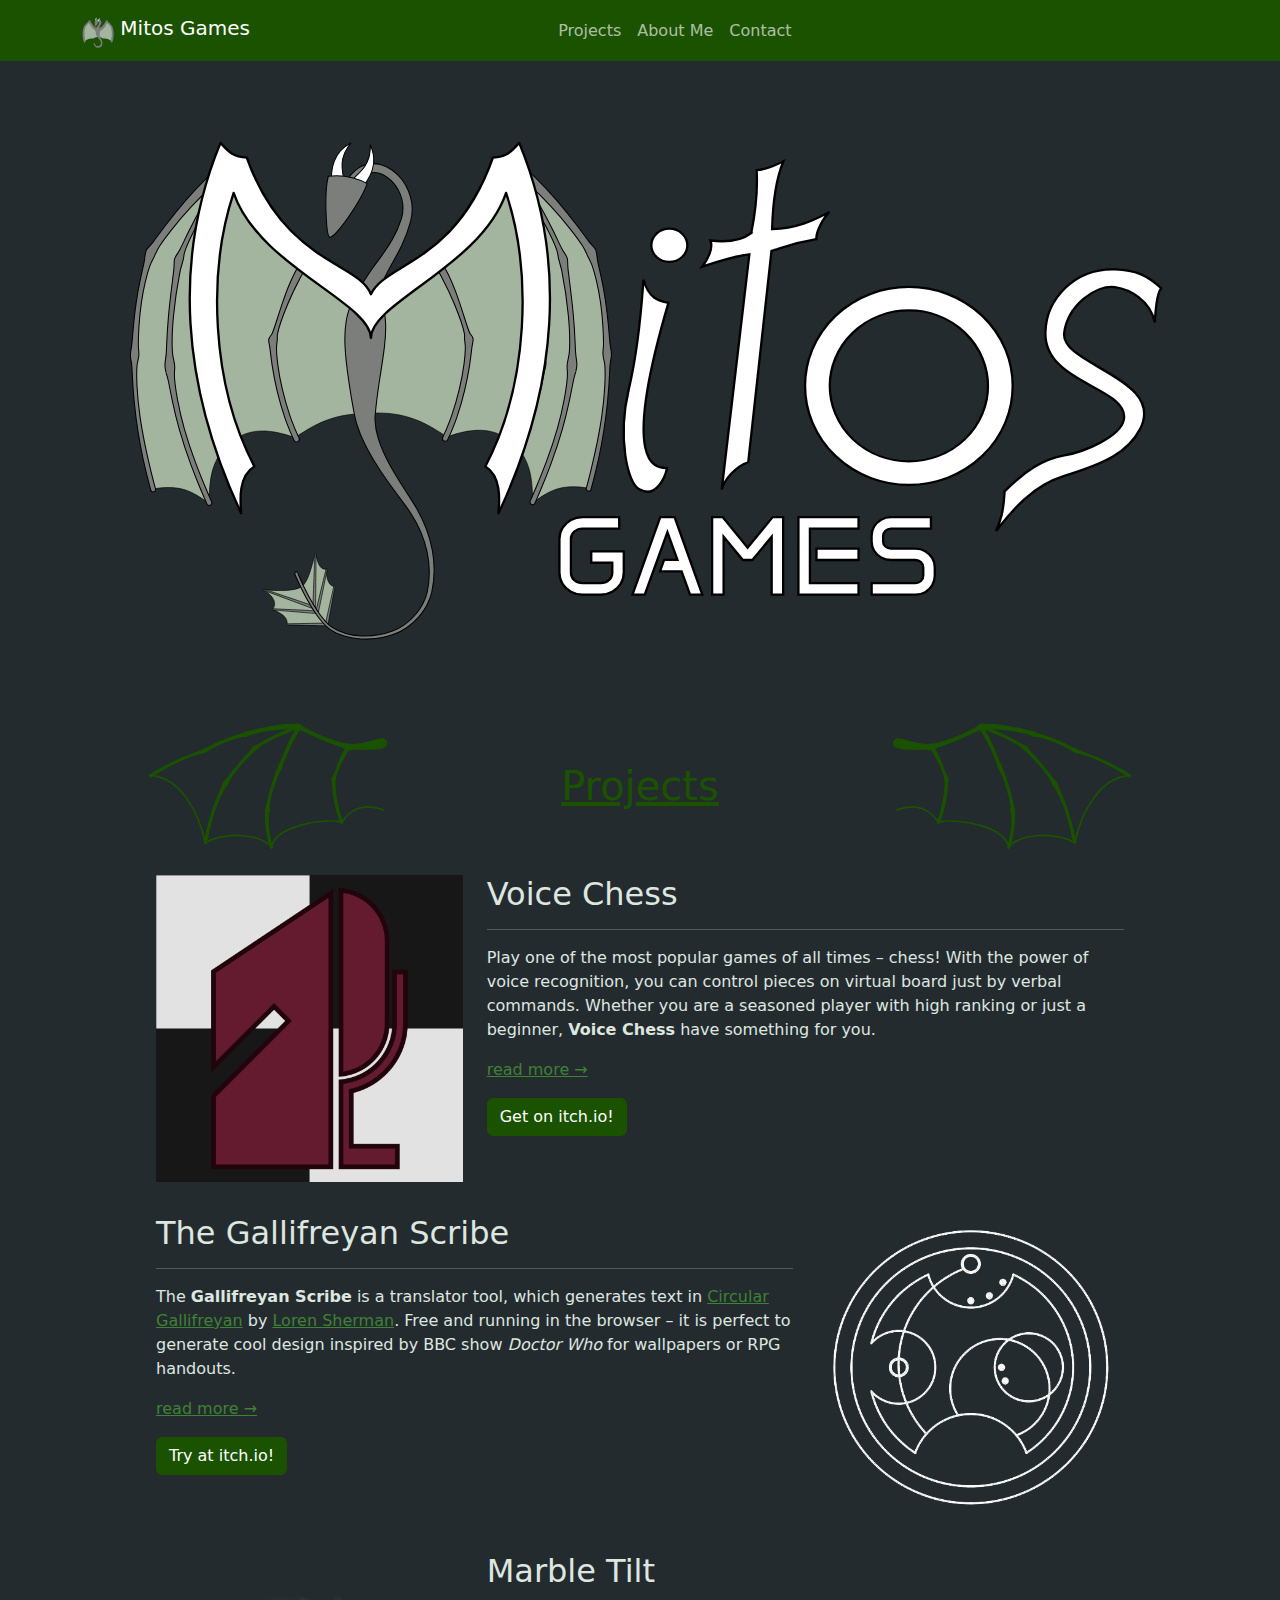
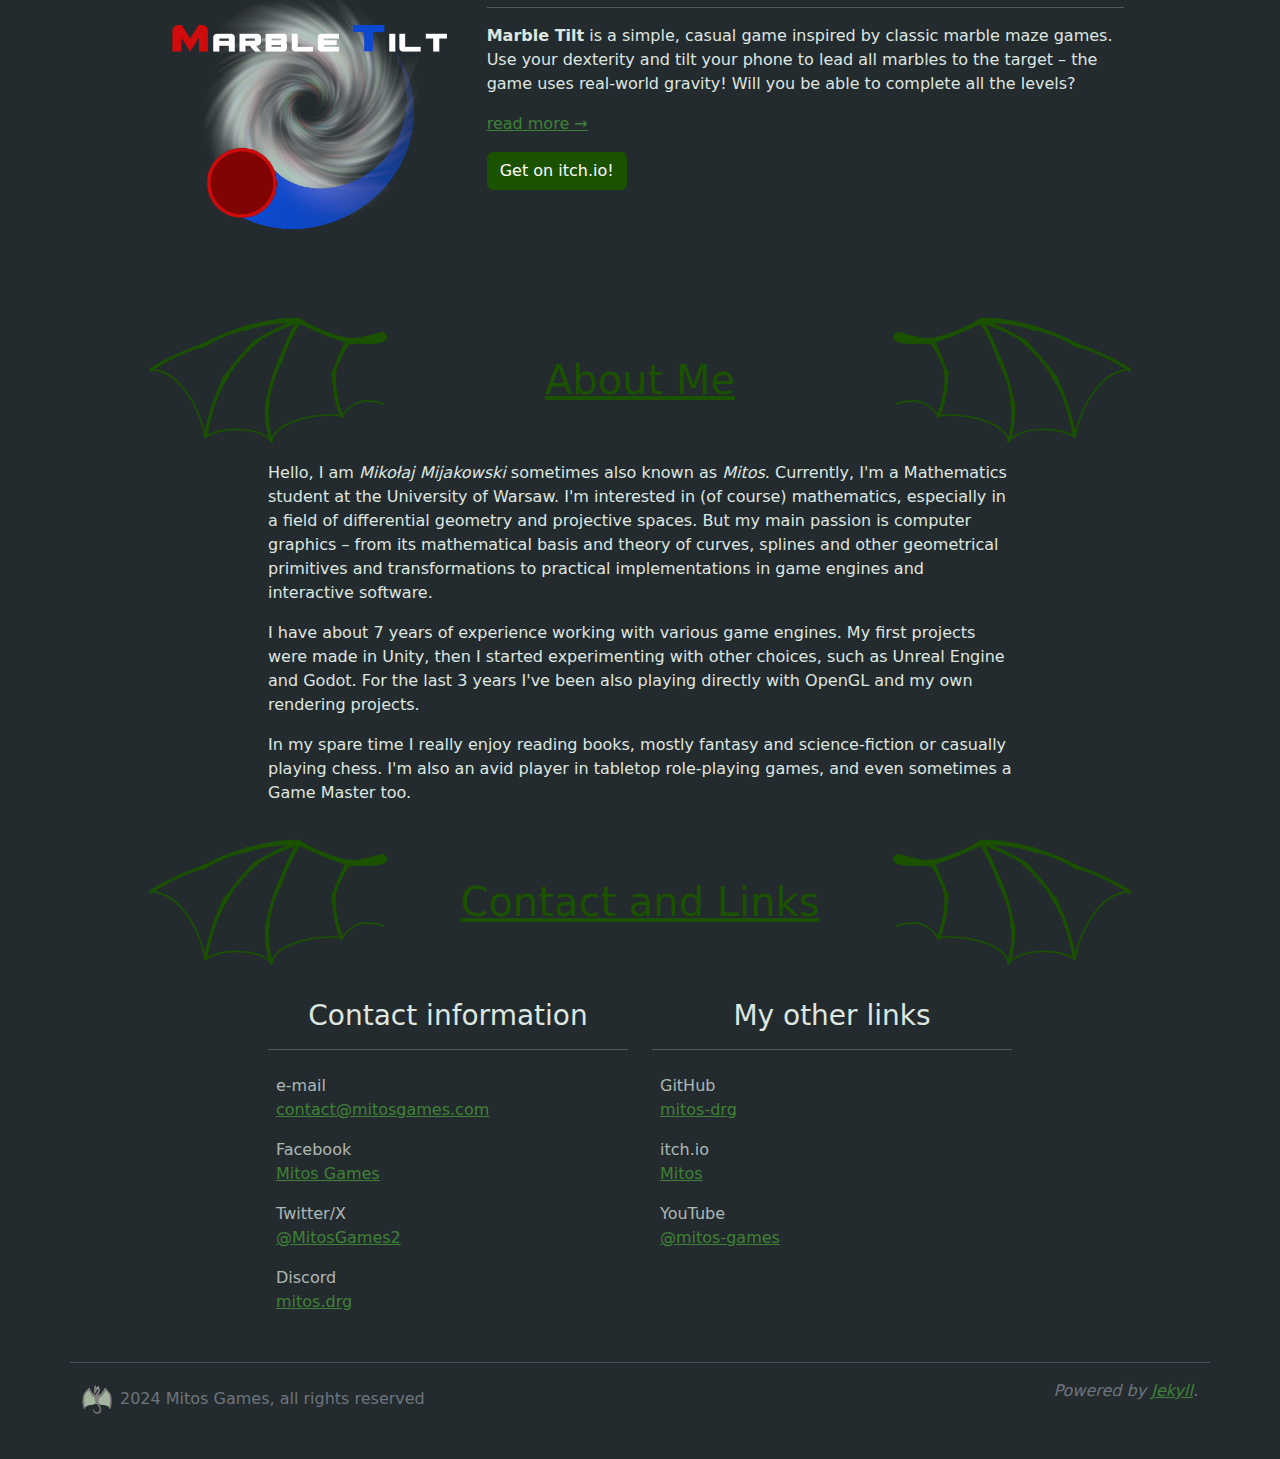
==== commit e91863f8: "Add Smugglers' Hollidays Privacy Policy" ====
--- a/index.html
+++ b/index.html
@@ -91,9 +91,29 @@
 </div>
 
 
+
+
+    <h2 class="text-center d-md-none">Voice Chess</h2>
+<div class="row my-3 mx-auto mw-lg">
+    <div class="col col-12 col-md-4 my-2 text-center ">
+        <img class="img-fluid" src="/assets/img/projects/voicechess/icon.png" alt="VoiceChess logo" />
+    </div>
+    <div class="col col-12 col-md-8 my-2">
+        <h2 class="text-start d-none d-md-block">Voice Chess</h2>
+        <hr class="d-none d-md-block">
+        <p>Play one of the most popular games of all times – chess! With the power of voice recognition, you can control pieces on virtual board just by verbal commands. Whether you are a seasoned player with high ranking or just a beginner, <strong>Voice Chess</strong> have something for you.</p>
+
+        <p><a class="" href="/projects/voicechess.html">read more &rarr;</a> </p>
+        
+            <a class="btn btn-primary" href="https://mitos.itch.io/voicechess" rel="external">Get on itch.io!</a>
+        
+    </div>
+</div>
+
+
     <h2 class="text-center d-md-none">The Gallifreyan Scribe</h2>
 <div class="row my-3 mx-auto mw-lg">
-    <div class="col col-12 col-md-4 my-2 text-center ">
+    <div class="col col-12 col-md-4 my-2 text-center order-md-last">
         <img class="img-fluid" src="/assets/img/projects/gallifreyan/gallifreyan.png" alt="Gallifreyan logo" />
     </div>
     <div class="col col-12 col-md-8 my-2">
@@ -111,7 +131,7 @@
 
     <h2 class="text-center d-md-none">Marble Tilt</h2>
 <div class="row my-3 mx-auto mw-lg">
-    <div class="col col-12 col-md-4 my-2 text-center order-md-last">
+    <div class="col col-12 col-md-4 my-2 text-center ">
         <img class="img-fluid" src="/assets/img/projects/marbletilt/marbletilt.png" alt="MarbleTilt logo" />
     </div>
     <div class="col col-12 col-md-8 my-2">
@@ -122,24 +142,6 @@
         <p><a class="" href="/projects/marbletilt.html">read more &rarr;</a> </p>
         
             <a class="btn btn-primary" href="https://mitos.itch.io/marbletilt" rel="external">Get on itch.io!</a>
-        
-    </div>
-</div>
-
-
-    <h2 class="text-center d-md-none">Voice Chess</h2>
-<div class="row my-3 mx-auto mw-lg">
-    <div class="col col-12 col-md-4 my-2 text-center ">
-        <img class="img-fluid" src="/assets/img/projects/voicechess/icon.png" alt="VoiceChess logo" />
-    </div>
-    <div class="col col-12 col-md-8 my-2">
-        <h2 class="text-start d-none d-md-block">Voice Chess</h2>
-        <hr class="d-none d-md-block">
-        <p>Play one of the most popular games of all times – chess! With the power of voice recognition, you can control pieces on virtual board just by verbal commands. Whether you are a seasoned player with high ranking or just a beginner, <strong>Voice Chess</strong> have something for you.</p>
-
-        <p><a class="" href="/projects/voicechess.html">read more &rarr;</a> </p>
-        
-            <a class="btn btn-primary" href="https://mitos.itch.io/voicechess" rel="external">Get on itch.io!</a>
         
     </div>
 </div>
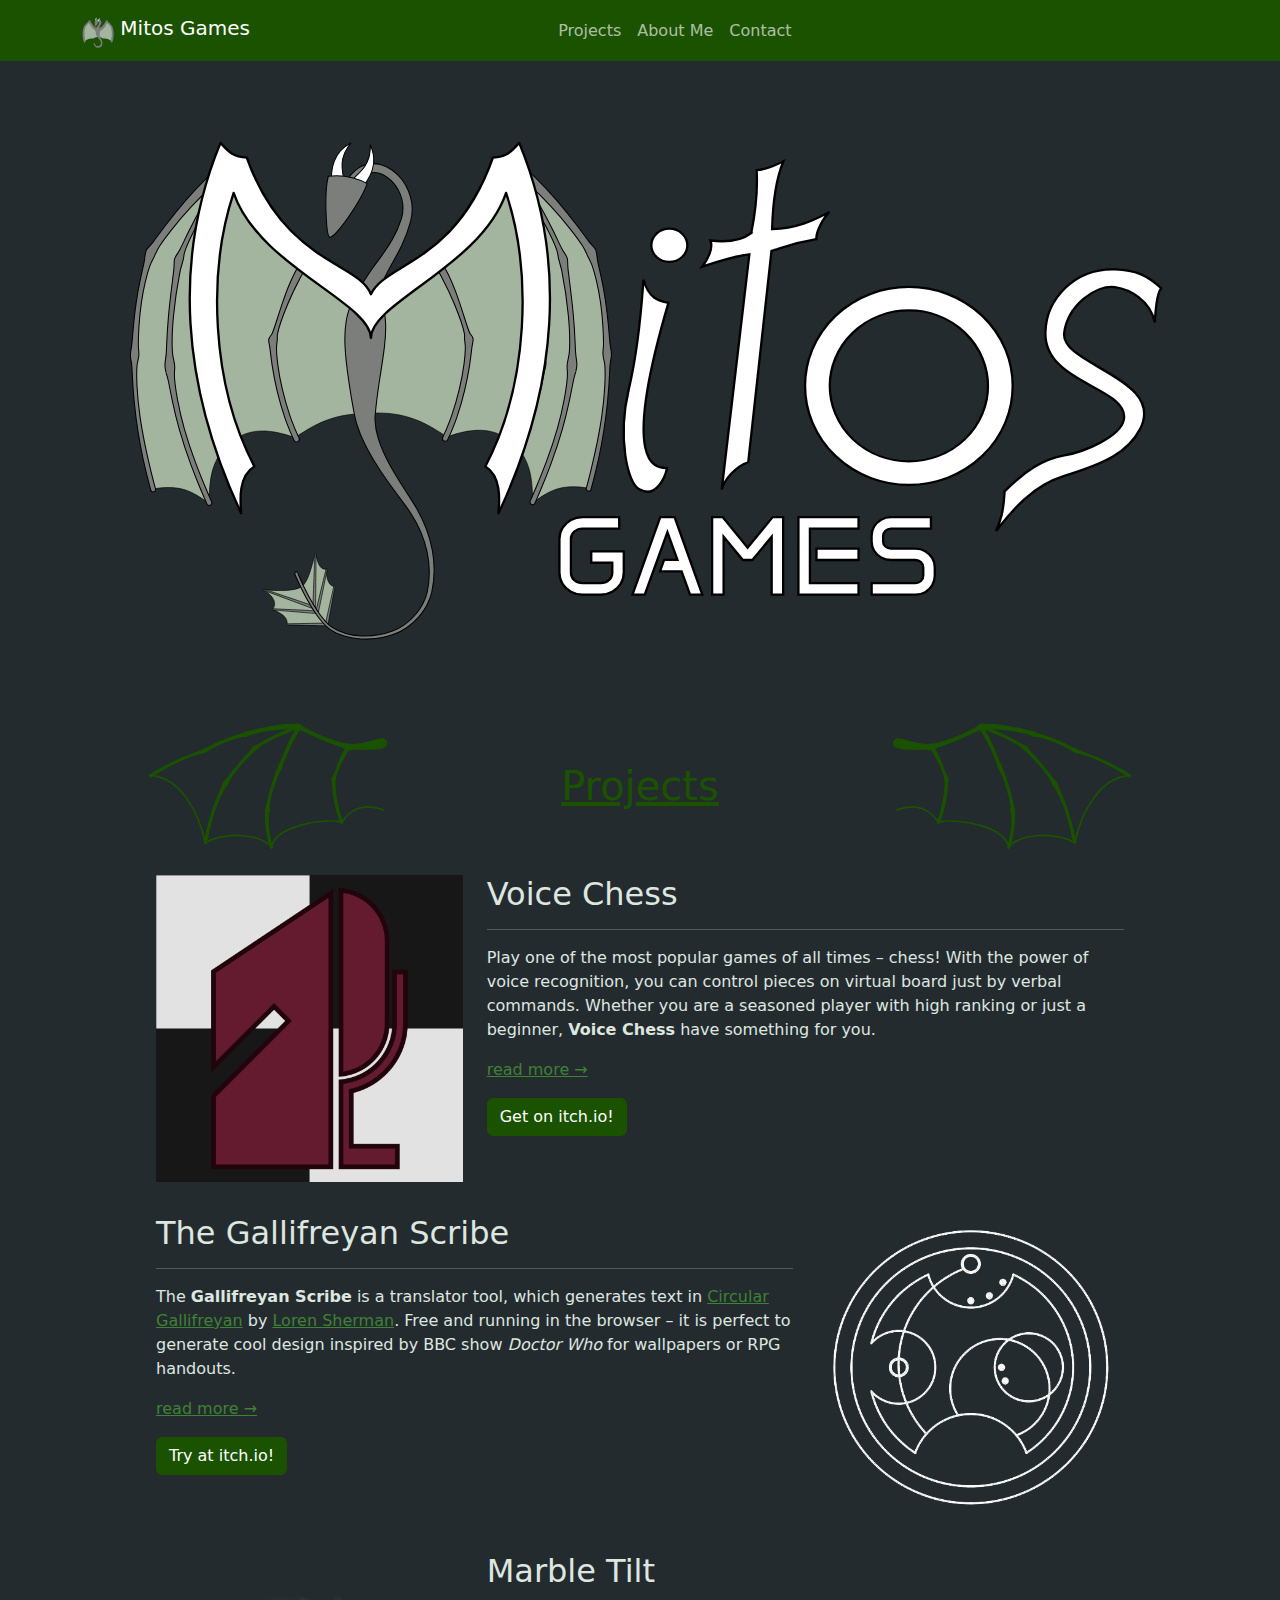
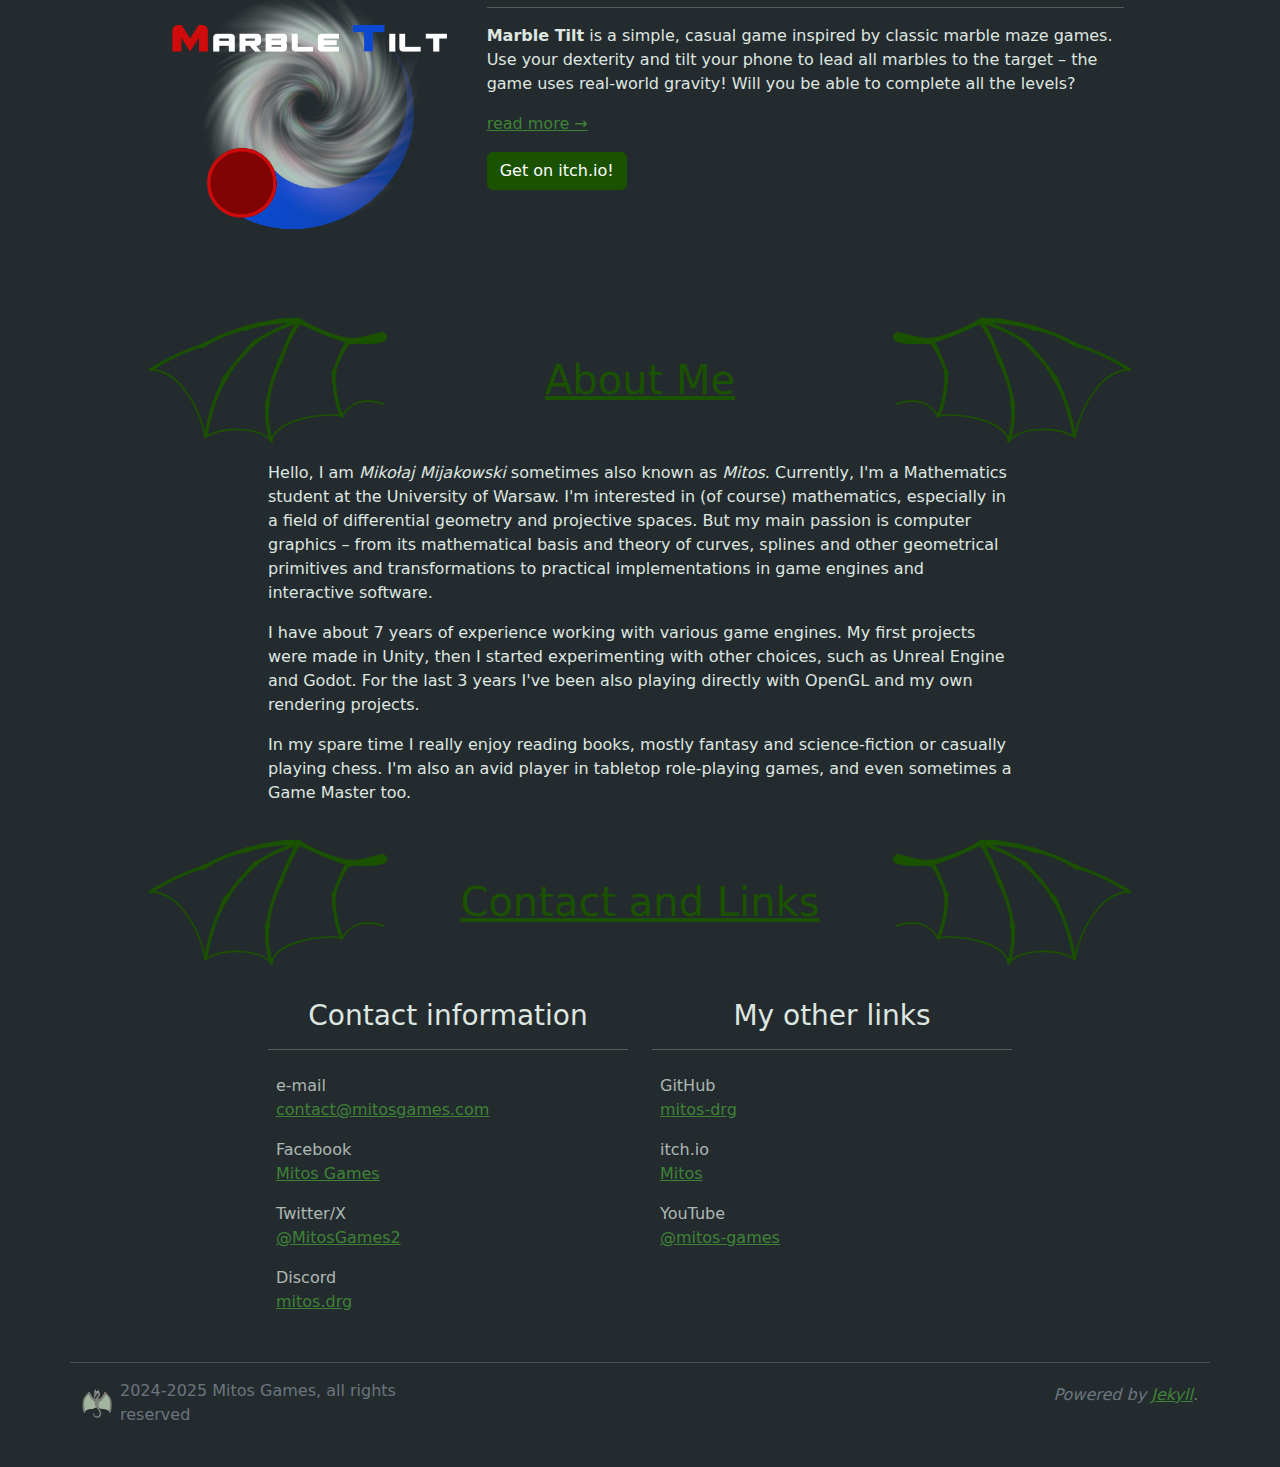
==== commit 59f9d8bd: "Update copyright for 2025." ====
--- a/index.html
+++ b/index.html
@@ -291,7 +291,7 @@
         <a href="/" class="mb-3 me-2 mb-md-0 text-body-secondary text-decoration-none lh-1">
             <img class="bi" width="30" height="30" src="/assets/img/mitos/logo-dragon-small.svg" />
         </a>
-        <span class="mb-3 mb-md-0 text-secondary"><i class="fa-classic fa-copyright"></i> 2024 Mitos Games, all rights reserved</span>
+        <span class="mb-3 mb-md-0 text-secondary"><i class="fa-classic fa-copyright"></i> 2024-2025 Mitos Games, all rights reserved</span>
     </div>
 
     <p class="col-md-4 justify-content-end text-secondary d-flex fst-italic">
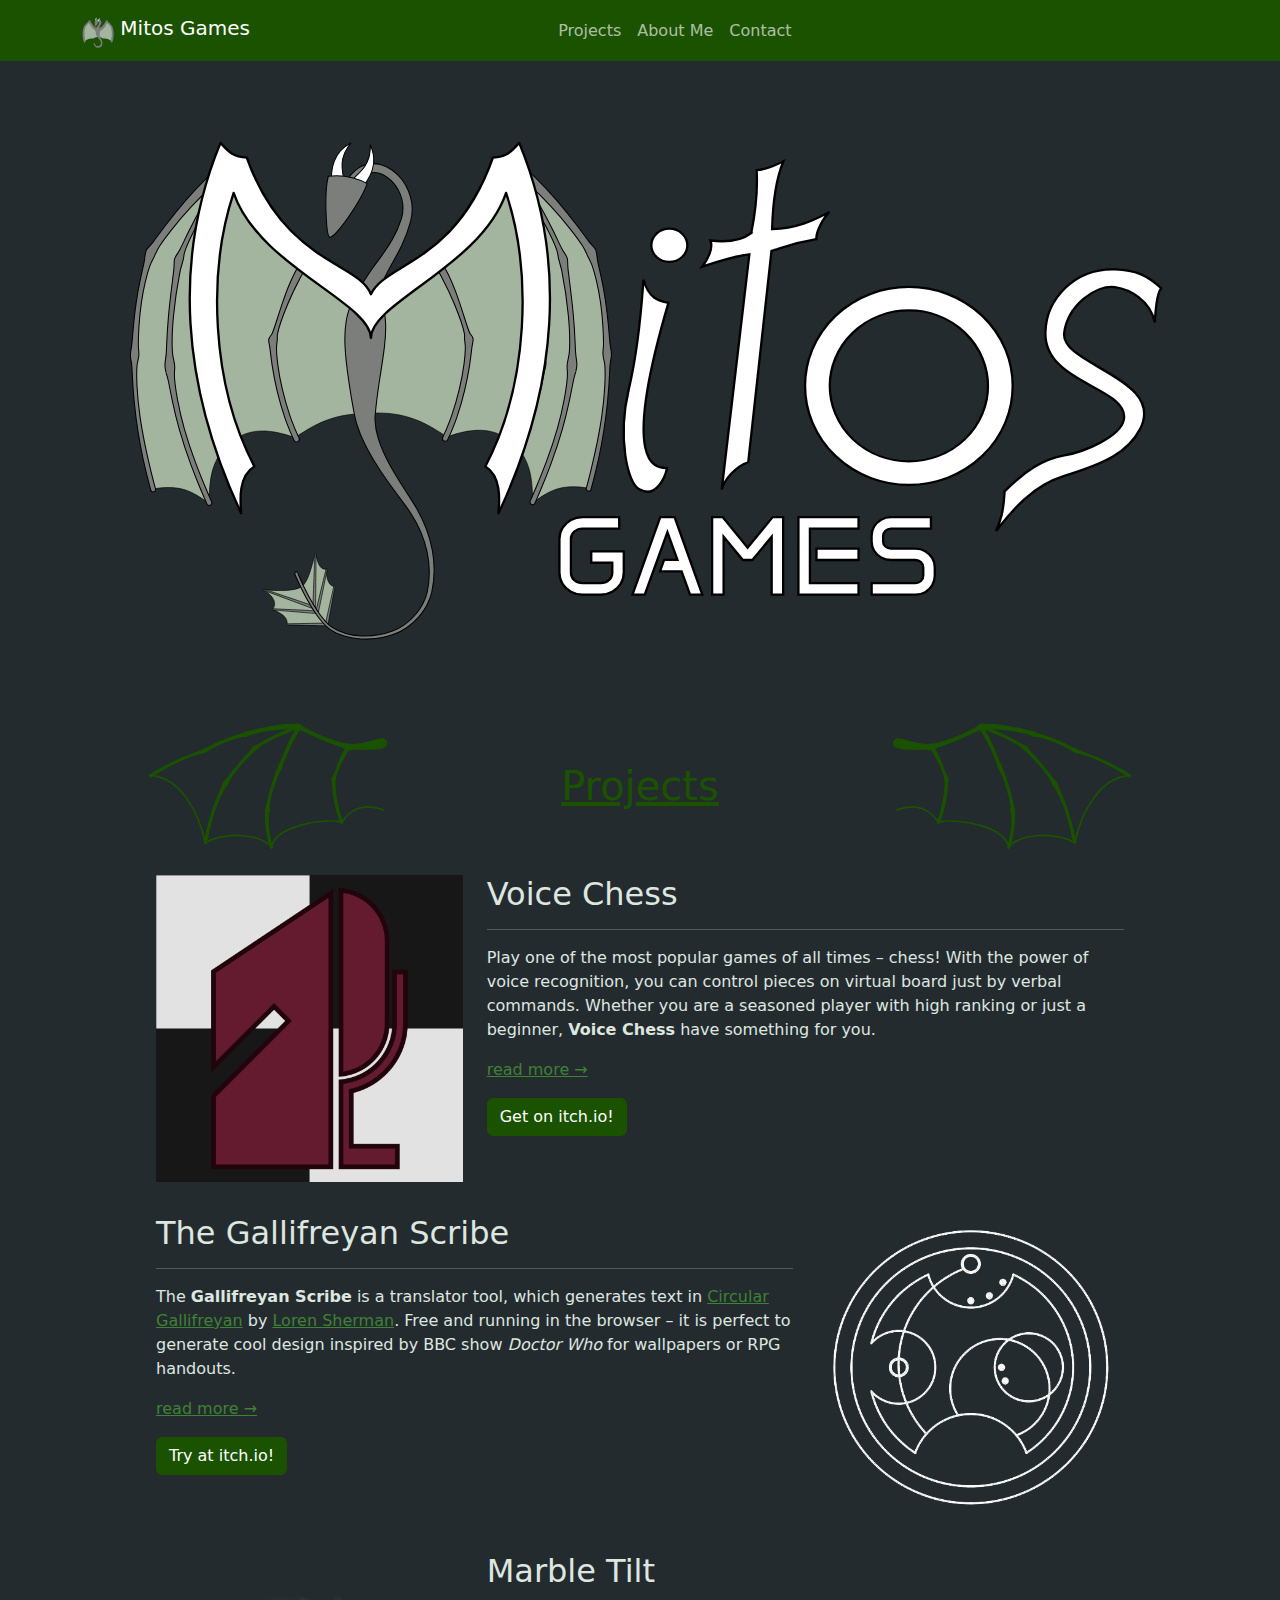
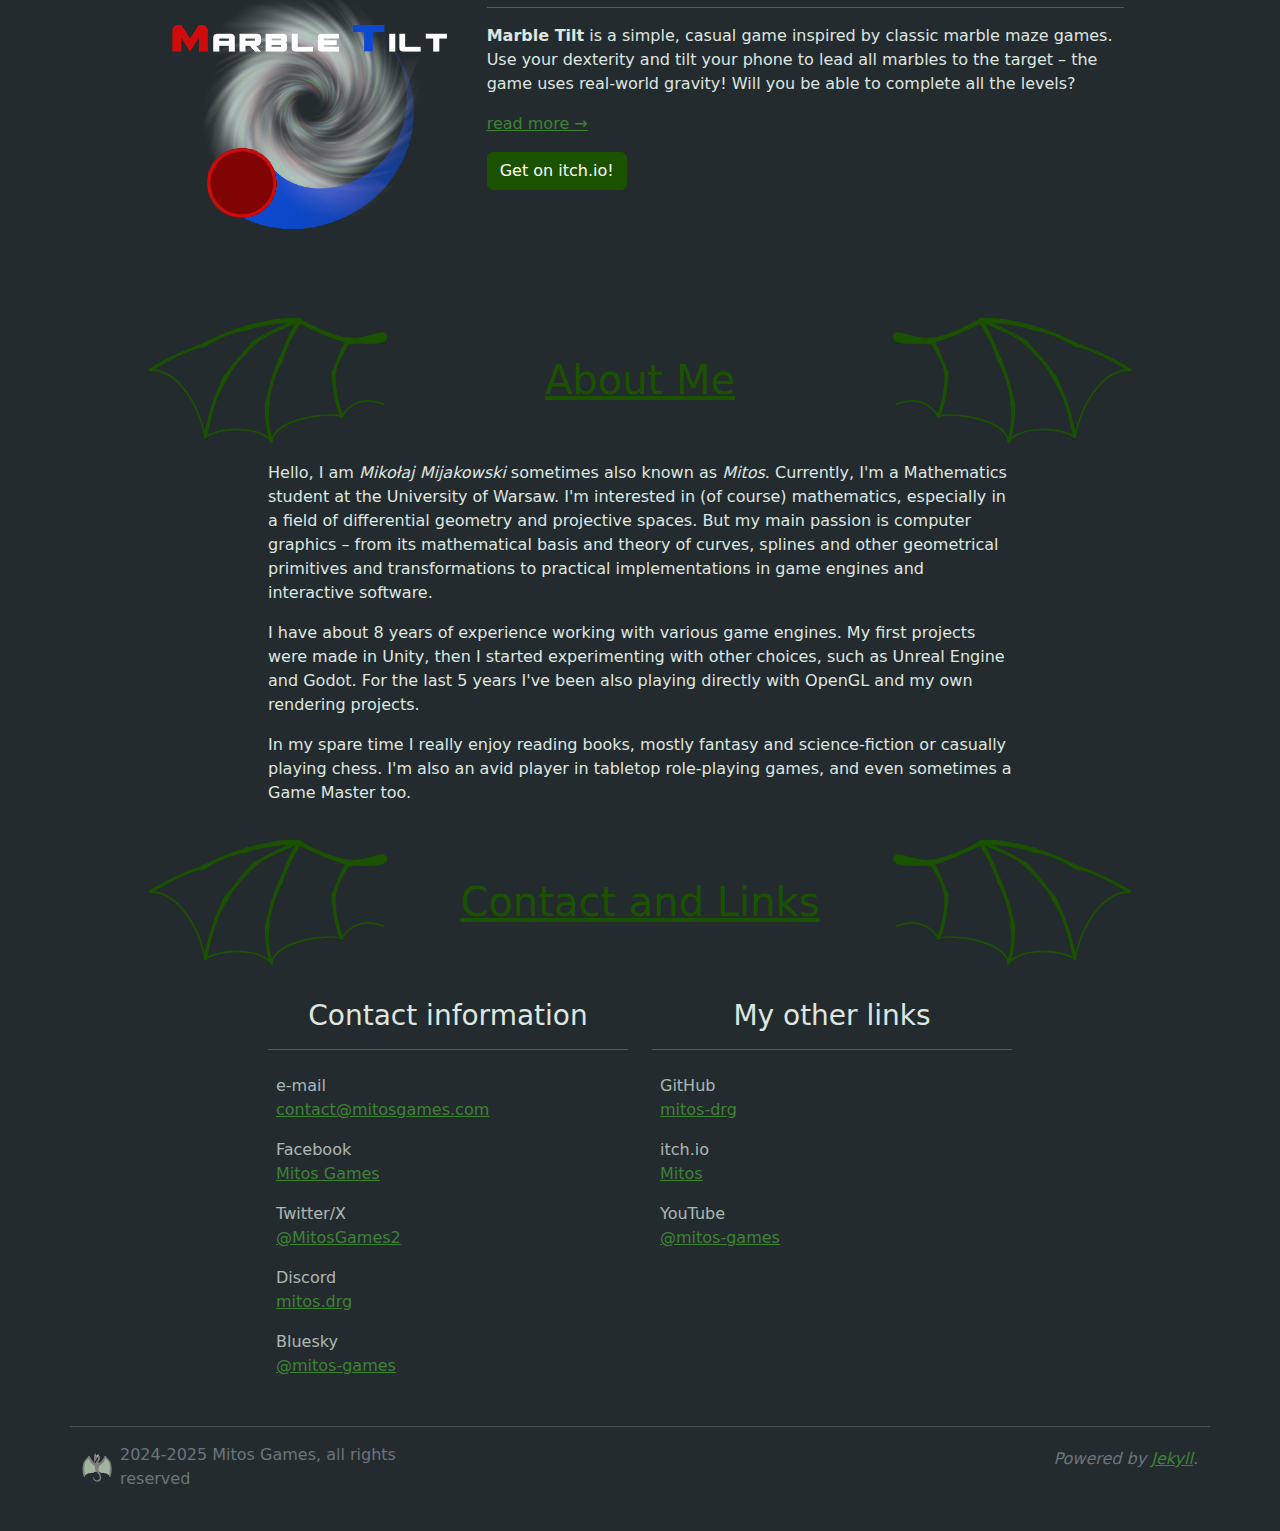
==== commit 4b5f1b24: "Add Bluesky profile link." ====
--- a/index.html
+++ b/index.html
@@ -173,10 +173,10 @@
         implementations in game engines and interactive software.
     </p>
     <p>
-        I have about 7 years of experience working with various game engines.
+        I have about 8 years of experience working with various game engines.
         My first projects were made in Unity, then I started experimenting with other
         choices, such as Unreal Engine and Godot.
-        For the last 3 years I've been also playing directly with OpenGL and my own
+        For the last 5 years I've been also playing directly with OpenGL and my own
         rendering projects.
     </p>
     <p>
@@ -236,6 +236,15 @@
     <p class="d-inline-block mx-2 my-0">
         <span class="text-muted underline">Discord</span><br />
         <a href="https://" rel="external">mitos.drg</a>
+    </p>
+</div>
+
+        
+            <div class="col py-2 d-flex justify-content-left">
+    <i class="fa-3x fa-fw text-primary fa-brands fa-bluesky"></i>
+    <p class="d-inline-block mx-2 my-0">
+        <span class="text-muted underline">Bluesky</span><br />
+        <a href="https://bsky.app/profile/mitos-games.bsky.social" rel="external">@mitos-games</a>
     </p>
 </div>
 
